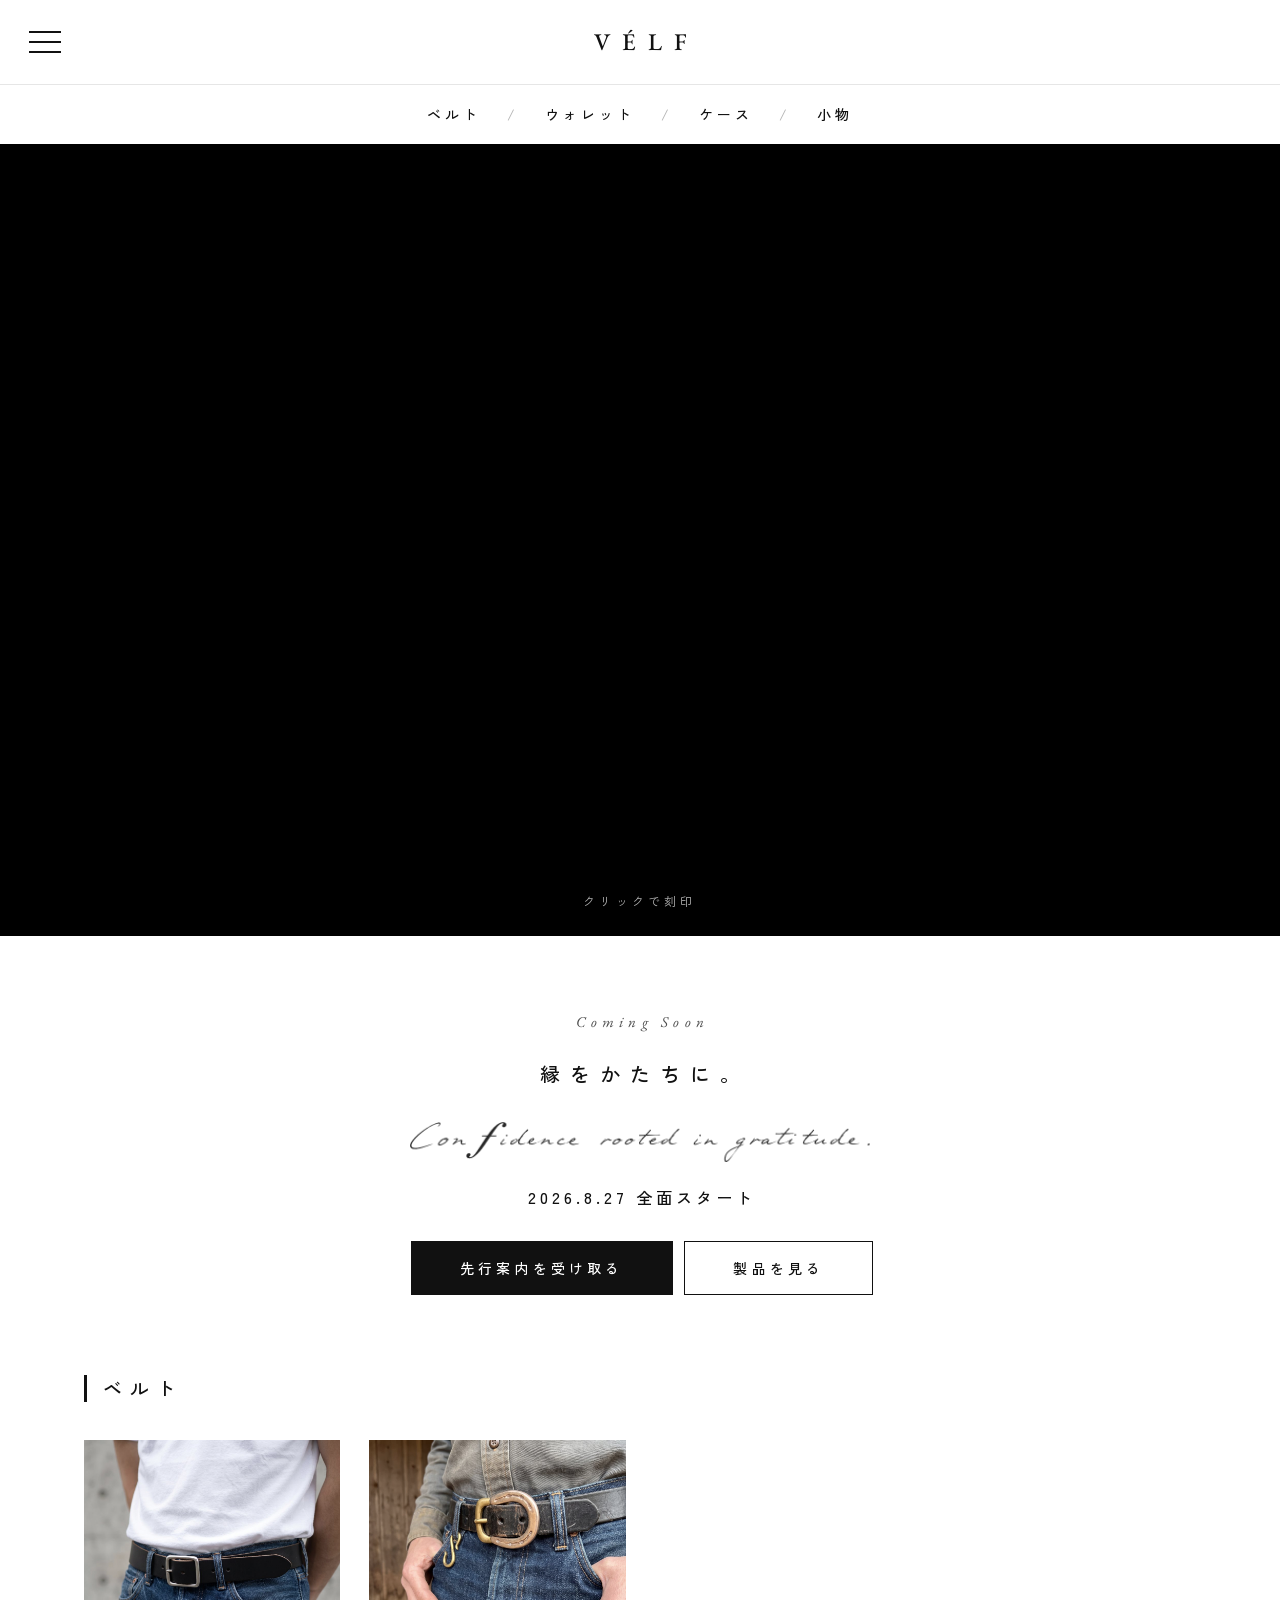
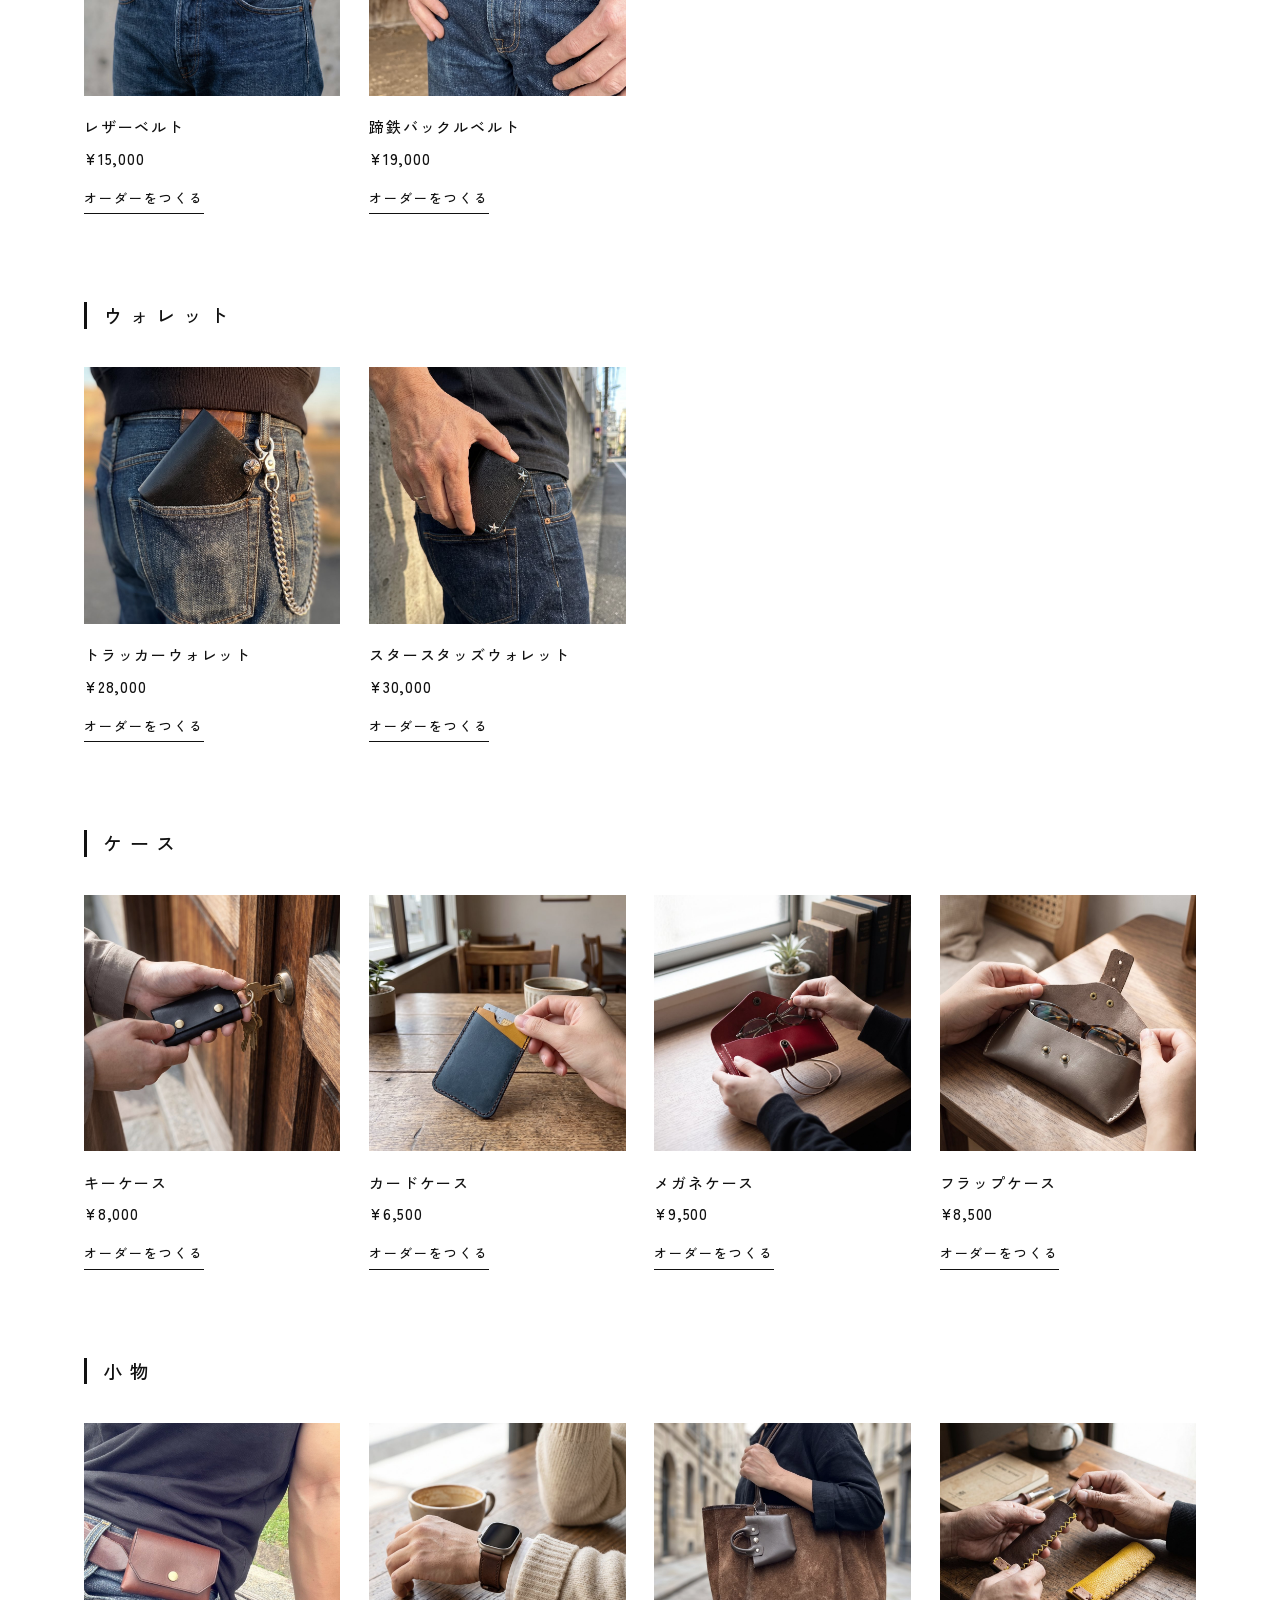
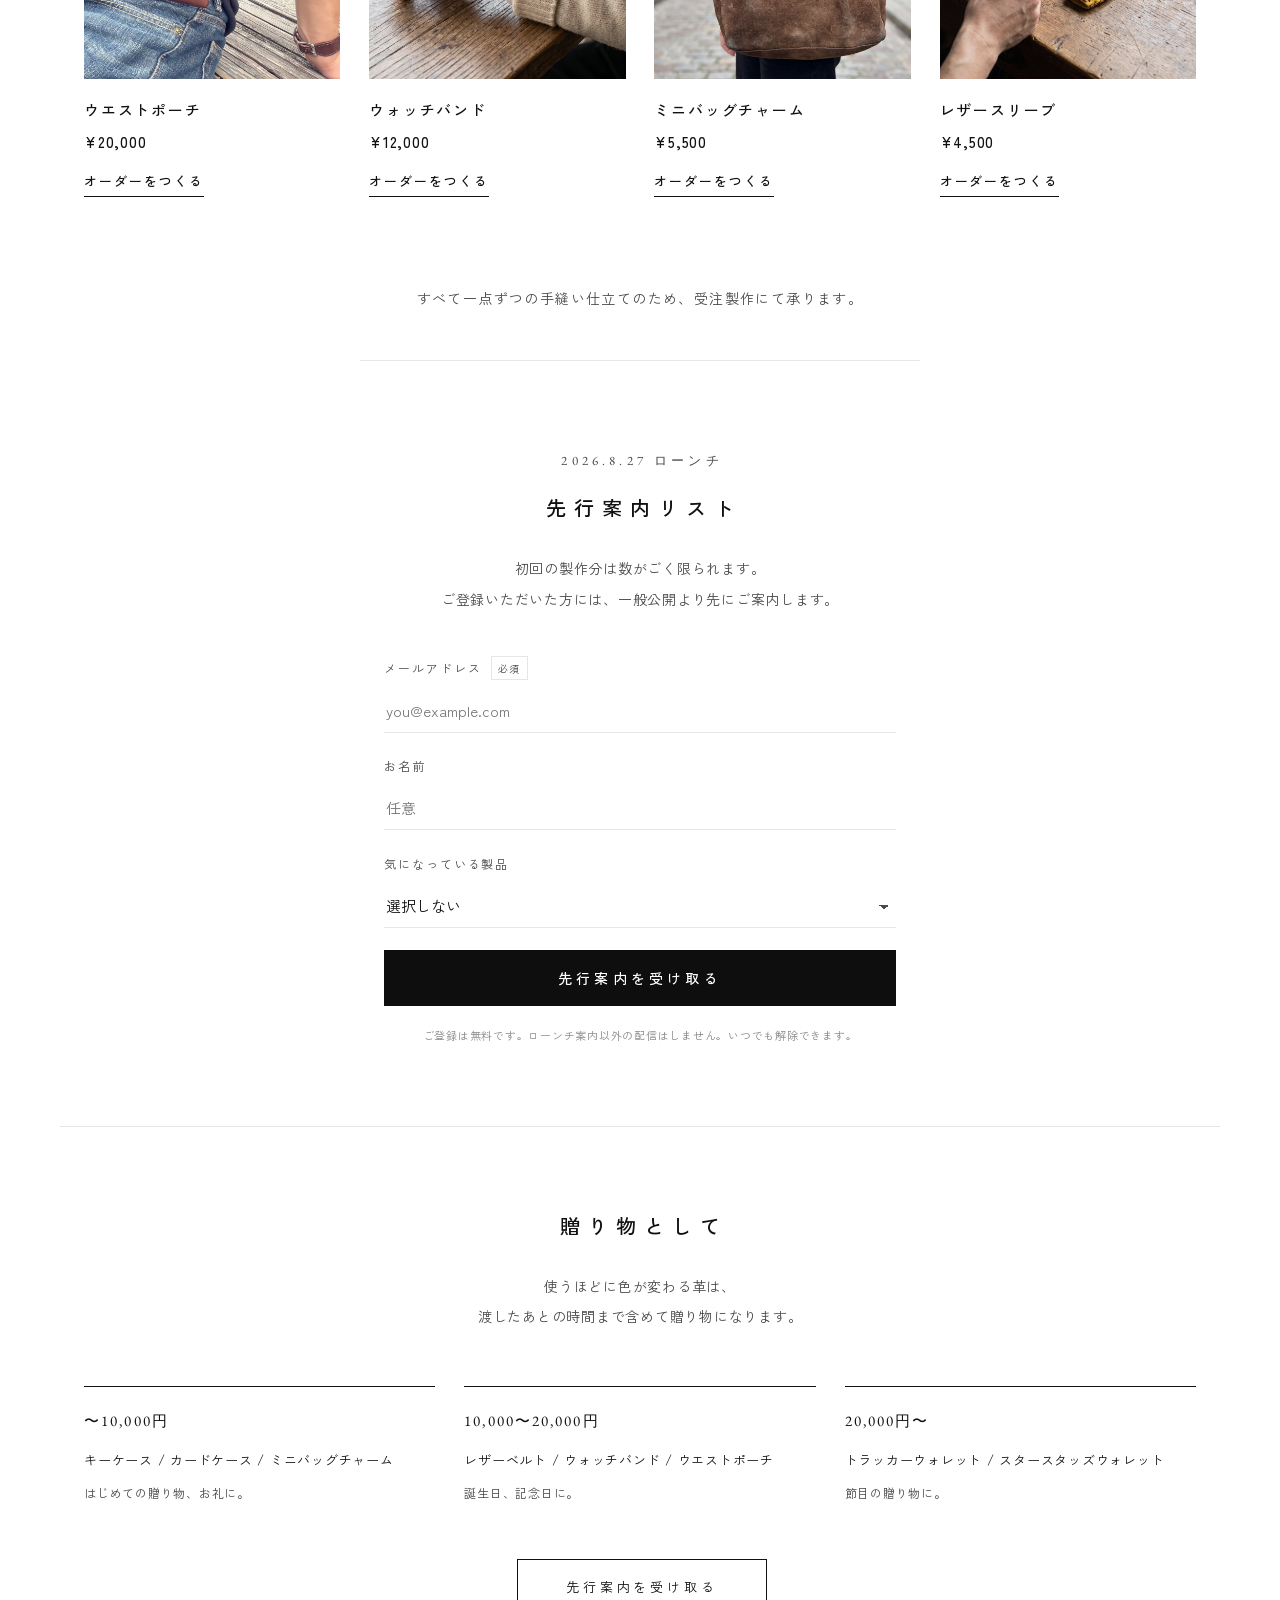
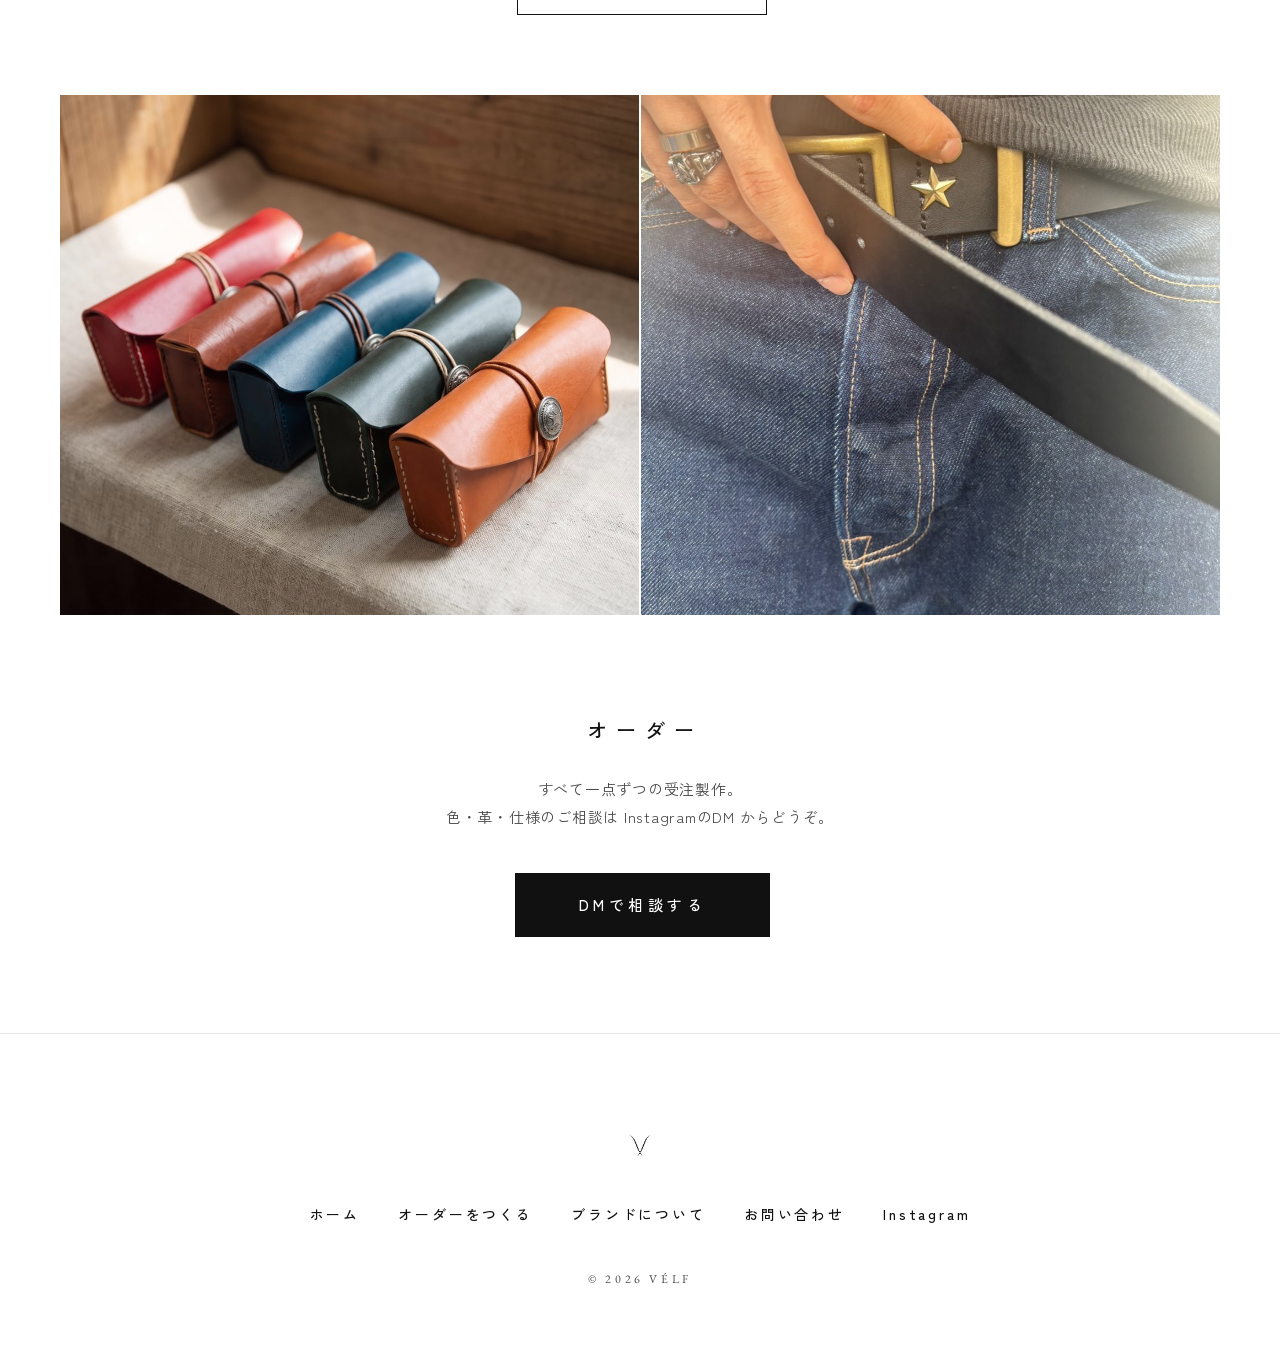
==== index.html @ aed523d8 "オーダーシミュレーターを全12製品に拡張し、色替えを同一カットの変換に置き換え 3ステップ（商品を選ぶ→革を選ぶ→決定する）に再構成。全12製品を対象にした。  色替えの作り方を変更: 色ごとに画像を" ====
<!DOCTYPE html>
<html lang="ja">
<head>
<meta charset="UTF-8">
<meta name="viewport" content="width=device-width, initial-scale=1.0">
<title>VÉLF</title>
<meta name="description" content="VÉLF（ヴェルフ）- 縁をかたちに。ハンドメイドレザーグッズブランド。">
<link rel="icon" type="image/png" href="assets/img/favicon.png">
<link rel="preconnect" href="https://fonts.googleapis.com">
<link rel="preconnect" href="https://fonts.gstatic.com" crossorigin>
<link href="https://fonts.googleapis.com/css2?family=EB+Garamond:wght@400;500&family=Zen+Kaku+Gothic+New:wght@300;400;500&display=swap" rel="stylesheet">
<link rel="stylesheet" href="css/style.css">
</head>
<body>

<div class="splash" id="splash" aria-hidden="true">
  <img src="assets/img/logo_full.png" alt="">
</div>

<div class="toast" id="toast" role="status" hidden></div>

<header class="site-header">
  <button class="menu-btn" id="menuBtn" aria-label="メニューを開く" aria-expanded="false" aria-controls="drawer">
    <span></span><span></span><span></span>
  </button>
  <a class="brand" href="index.html" aria-label="VÉLF ホーム">
    <span class="brand-name">V&Eacute;LF</span>
  </a>
  <span class="header-spacer" aria-hidden="true"></span>
</header>

<nav class="category-nav" aria-label="カテゴリ">
  <a href="#belt">ベルト</a><span aria-hidden="true">/</span>
  <a href="#wallet">ウォレット</a><span aria-hidden="true">/</span>
  <a href="#case">ケース</a><span aria-hidden="true">/</span>
  <a href="#komono">小物</a>
</nav>

<div class="drawer-overlay" id="drawerOverlay" hidden></div>
<nav class="drawer" id="drawer" aria-label="メインメニュー" aria-hidden="true">
  <button class="drawer-close" id="drawerClose" aria-label="メニューを閉じる">&times;</button>
  <a href="index.html">ホーム</a>
  <a href="order.html">オーダーをつくる</a>
  <a href="index.html#reserve">先行案内リスト</a>
  <a href="index.html#gift">贈り物として</a>
  <a href="about.html">ブランドについて</a>
  <a href="contact.html">お問い合わせ</a>
  <a href="https://www.instagram.com/velf.__jp" target="_blank" rel="noopener">Instagram</a>
</nav>

<main>

  <section class="hero-video" id="heroVideo">
    <video src="assets/video/velf_ad.mp4" autoplay muted loop playsinline preload="auto" aria-label="VÉLF ブランドムービー"></video>
    <div class="stamp-overlay" id="stampOverlay" hidden>
      <img src="assets/img/logo_full.png" alt="VÉLF">
    </div>
    <p class="hero-hint">クリックで刻印</p>
  </section>

  <section class="tagline">
    <p class="coming-soon">Coming Soon</p>
    <p class="tagline-copy">縁をかたちに。</p>
    <img class="tagline-script" src="assets/img/confidence_script.png" alt="Confidence rooted in gratitude.">
    <p class="launch-date">2026.8.27 全面スタート</p>
    <div class="tagline-actions">
      <a class="tagline-cta tagline-cta--primary" href="#reserve">先行案内を受け取る</a>
      <a class="tagline-cta" href="#products">製品を見る</a>
    </div>
  </section>

  <section class="products" id="products">

    <div class="category" id="belt">
      <h2 class="category-title">ベルト</h2>
      <ul class="grid">
        <li class="card">
          <figure><img src="assets/img/belt_black.jpg" alt="レザーベルト 黒" loading="lazy"></figure>
          <h3 class="card-name">レザーベルト</h3>
          <p class="card-price">&yen;15,000</p>
          <a class="card-cta" href="order.html?product=belt_black">オーダーをつくる</a>
        </li>
        <li class="card">
          <figure><img src="assets/img/belt_horseshoe.jpg" alt="蹄鉄バックルのレザーベルト" loading="lazy"></figure>
          <h3 class="card-name">蹄鉄バックルベルト</h3>
          <p class="card-price">&yen;19,000</p>
          <a class="card-cta" href="order.html?product=belt_horseshoe">オーダーをつくる</a>
        </li>
      </ul>
    </div>

    <div class="category" id="wallet">
      <h2 class="category-title">ウォレット</h2>
      <ul class="grid">
        <li class="card">
          <figure><img src="assets/img/trucker_wallet.jpg" alt="トラッカーウォレット 黒" loading="lazy"></figure>
          <h3 class="card-name">トラッカーウォレット</h3>
          <p class="card-price">&yen;28,000</p>
          <a class="card-cta" href="order.html?product=trucker_wallet">オーダーをつくる</a>
        </li>
        <li class="card">
          <figure><img src="assets/img/star_wallet.jpg" alt="スタースタッズウォレット 黒" loading="lazy"></figure>
          <h3 class="card-name">スタースタッズウォレット</h3>
          <p class="card-price">&yen;30,000</p>
          <a class="card-cta" href="order.html?product=star_wallet">オーダーをつくる</a>
        </li>
      </ul>
    </div>

    <div class="category" id="case">
      <h2 class="category-title">ケース</h2>
      <ul class="grid">
        <li class="card">
          <figure><img src="assets/img/key_case.jpg" alt="キーケース 黒×真鍮" loading="lazy"></figure>
          <h3 class="card-name">キーケース</h3>
          <p class="card-price">&yen;8,000</p>
          <a class="card-cta" href="order.html?product=key_case">オーダーをつくる</a>
        </li>
        <li class="card">
          <figure><img src="assets/img/card_case.jpg" alt="カードケース ネイビー×マスタード" loading="lazy"></figure>
          <h3 class="card-name">カードケース</h3>
          <p class="card-price">&yen;6,500</p>
          <a class="card-cta" href="order.html?product=card_case">オーダーをつくる</a>
        </li>
        <li class="card">
          <figure><img src="assets/img/glasses_case_red.jpg" alt="メガネケース 赤" loading="lazy"></figure>
          <h3 class="card-name">メガネケース</h3>
          <p class="card-price">&yen;9,500</p>
          <a class="card-cta" href="order.html?product=glasses_case_red">オーダーをつくる</a>
        </li>
        <li class="card">
          <figure><img src="assets/img/flap_case.jpg" alt="フラップケース グレージュ" loading="lazy"></figure>
          <h3 class="card-name">フラップケース</h3>
          <p class="card-price">&yen;8,500</p>
          <a class="card-cta" href="order.html?product=flap_case">オーダーをつくる</a>
        </li>
      </ul>
    </div>

    <div class="category" id="komono">
      <h2 class="category-title">小物</h2>
      <ul class="grid">
        <li class="card">
          <figure><img src="assets/img/waist_pouch.jpg" alt="レザーウエストポーチ ブラウン" loading="lazy"></figure>
          <h3 class="card-name">ウエストポーチ</h3>
          <p class="card-price">&yen;20,000</p>
          <a class="card-cta" href="order.html?product=waist_pouch">オーダーをつくる</a>
        </li>
        <li class="card">
          <figure><img src="assets/img/watch_band.jpg" alt="レザーウォッチバンド ブラウン" loading="lazy"></figure>
          <h3 class="card-name">ウォッチバンド</h3>
          <p class="card-price">&yen;12,000</p>
          <a class="card-cta" href="order.html?product=watch_band">オーダーをつくる</a>
        </li>
        <li class="card">
          <figure><img src="assets/img/bag_charm.jpg" alt="ミニバッグチャーム" loading="lazy"></figure>
          <h3 class="card-name">ミニバッグチャーム</h3>
          <p class="card-price">&yen;5,500</p>
          <a class="card-cta" href="order.html?product=bag_charm">オーダーをつくる</a>
        </li>
        <li class="card">
          <figure><img src="assets/img/leather_sleeve.jpg" alt="レザースリーブ ブラウン・イエロー" loading="lazy"></figure>
          <h3 class="card-name">レザースリーブ</h3>
          <p class="card-price">&yen;4,500</p>
          <a class="card-cta" href="order.html?product=leather_sleeve">オーダーをつくる</a>
        </li>
      </ul>
    </div>

    <p class="products-note">すべて一点ずつの手縫い仕立てのため、受注製作にて承ります。</p>
  </section>

  <section class="reserve" id="reserve">
    <p class="reserve-eyebrow">2026.8.27 ローンチ</p>
    <h2 class="reserve-title">先行案内リスト</h2>
    <p class="reserve-text">
      初回の製作分は数がごく限られます。<br>
      ご登録いただいた方には、一般公開より先にご案内します。
    </p>
    <form class="reserve-form" id="reserveForm" novalidate>
      <div class="field">
        <label for="reserveEmail">メールアドレス<span class="req">必須</span></label>
        <input type="email" id="reserveEmail" name="email" required autocomplete="email" placeholder="you@example.com">
      </div>
      <div class="field">
        <label for="reserveName">お名前</label>
        <input type="text" id="reserveName" name="name" autocomplete="name" placeholder="任意">
      </div>
      <div class="field">
        <label for="reserveItem">気になっている製品</label>
        <select id="reserveItem" name="item">
          <option value="">選択しない</option>
        </select>
      </div>
      <button type="submit" class="reserve-btn">先行案内を受け取る</button>
      <p class="reserve-note">ご登録は無料です。ローンチ案内以外の配信はしません。いつでも解除できます。</p>
    </form>
    <p class="reserve-done" id="reserveDone" hidden>
      ご登録ありがとうございます。<br>8月27日のローンチ前に、先行してご案内します。
    </p>
  </section>

  <section class="gift" id="gift">
    <h2 class="gift-title">贈り物として</h2>
    <p class="gift-lead">
      使うほどに色が変わる革は、<br>
      渡したあとの時間まで含めて贈り物になります。
    </p>
    <ul class="gift-list">
      <li class="gift-item">
        <p class="gift-range">〜10,000円</p>
        <p class="gift-pick">キーケース / カードケース / ミニバッグチャーム</p>
        <p class="gift-for">はじめての贈り物、お礼に。</p>
      </li>
      <li class="gift-item">
        <p class="gift-range">10,000〜20,000円</p>
        <p class="gift-pick">レザーベルト / ウォッチバンド / ウエストポーチ</p>
        <p class="gift-for">誕生日、記念日に。</p>
      </li>
      <li class="gift-item">
        <p class="gift-range">20,000円〜</p>
        <p class="gift-pick">トラッカーウォレット / スタースタッズウォレット</p>
        <p class="gift-for">節目の贈り物に。</p>
      </li>
    </ul>
    <a class="gift-cta" href="#reserve">先行案内を受け取る</a>
  </section>

  <section class="editorial">
    <figure class="editorial-item">
      <img src="assets/img/case_collection.jpg" alt="色違いのレザーケースが並ぶ様子" loading="lazy">
    </figure>
    <figure class="editorial-item">
      <img src="assets/img/lifestyle_belt.jpg" alt="レザーベルトを身につけた様子" loading="lazy">
    </figure>
  </section>

  <section class="order">
    <h2 class="order-title">オーダー</h2>
    <p class="order-text">すべて一点ずつの受注製作。<br>色・革・仕様のご相談は InstagramのDM からどうぞ。</p>
    <a class="order-btn" href="https://ig.me/m/velf.__jp" target="_blank" rel="noopener">DMで相談する</a>
  </section>


</main>
<footer class="site-footer">
  <img src="assets/img/logo_symbol.png" alt="" class="footer-mark">
  <nav class="footer-nav" aria-label="フッターナビゲーション">
    <a href="index.html">ホーム</a>
    <a href="order.html">オーダーをつくる</a>
    <a href="about.html">ブランドについて</a>
    <a href="contact.html">お問い合わせ</a>
    <a href="https://www.instagram.com/velf.__jp" target="_blank" rel="noopener">Instagram</a>
  </nav>
  <p class="copyright">&copy; 2026 V&Eacute;LF</p>
</footer>

<script src="js/main.js"></script>
</body>
</html>
---- css/style.css ----
:root {
  --bg: #ffffff;
  --ink: #111111;
  --ink-soft: #4a4a4a;
  --line: #e6e6e6;
  --band: #0e0e0e;
  --serif: "EB Garamond", "Times New Roman", serif;
  --gothic: "Zen Kaku Gothic New", "Hiragino Kaku Gothic ProN", sans-serif;
}

* { margin: 0; padding: 0; box-sizing: border-box; }

html { scroll-behavior: smooth; }

body {
  background: var(--bg);
  color: var(--ink);
  font-family: var(--gothic);
  font-weight: 400;
  font-size: 15px;
  line-height: 1.9;
  letter-spacing: 0.05em;
  -webkit-font-smoothing: antialiased;
  overflow-wrap: break-word;
  line-break: strict;
  overflow-x: clip;
}

img { max-width: 100%; display: block; }
a { color: inherit; text-decoration: none; }
ul { list-style: none; }

/* ---- splash (ロード時のロゴ刻印) ---- */
.splash {
  position: fixed;
  inset: 0;
  z-index: 100;
  background: var(--bg);
  display: flex;
  align-items: center;
  justify-content: center;
  animation: splashOut 0.6s ease 1.7s both;
}
.splash img {
  width: min(420px, 70vw);
  animation: stampIn 0.65s cubic-bezier(0.16, 1.1, 0.3, 1.3) 0.15s both;
}
@keyframes splashOut {
  to { opacity: 0; visibility: hidden; }
}

/* ---- toast ---- */
.toast[hidden] { display: none; }
.toast {
  position: fixed;
  bottom: 2rem;
  left: 50%;
  transform: translateX(-50%);
  z-index: 90;
  background: var(--ink);
  color: #ffffff;
  font-size: 13px;
  font-weight: 500;
  letter-spacing: 0.08em;
  line-height: 1.7;
  padding: 0.9rem 1.6rem;
  max-width: min(90vw, 480px);
  text-align: center;
  animation: fadeUp 0.3s ease both;
}

/* ---- header ---- */
.site-header {
  position: sticky;
  top: 0;
  z-index: 40;
  display: flex;
  align-items: center;
  justify-content: space-between;
  padding: 1.2rem 1.8rem;
  background: color-mix(in srgb, var(--bg) 94%, transparent);
  backdrop-filter: blur(8px);
  border-bottom: 1px solid var(--line);
}
.menu-btn {
  width: 32px;
  height: 22px;
  display: flex;
  flex-direction: column;
  justify-content: space-between;
  background: none;
  border: none;
  cursor: pointer;
  padding: 0;
}
.menu-btn span {
  display: block;
  height: 2px;
  width: 100%;
  background: var(--ink);
}
.header-spacer { width: 32px; }
.brand-name {
  font-family: var(--serif);
  font-size: 24px;
  font-weight: 500;
  letter-spacing: 0.5em;
  margin-right: -0.5em;
  white-space: nowrap;
}

/* ---- category nav ---- */
.category-nav {
  display: flex;
  flex-wrap: wrap;
  justify-content: center;
  align-items: center;
  gap: 0.6rem 1.6rem;
  padding: 1rem;
  font-size: 14px;
  font-weight: 500;
  letter-spacing: 0.3em;
}
.category-nav span { color: #b5b5b5; }
.category-nav a { transition: opacity 0.3s ease; }
.category-nav a:hover { opacity: 0.5; }

/* ---- drawer ---- */
.drawer-overlay {
  position: fixed;
  inset: 0;
  background: rgba(10, 10, 10, 0.4);
  z-index: 60;
  opacity: 0;
  transition: opacity 0.3s ease;
}
.drawer-overlay.is-open { opacity: 1; }
.drawer {
  position: fixed;
  top: 0;
  left: 0;
  bottom: 0;
  width: min(320px, 82vw);
  background: var(--bg);
  z-index: 70;
  display: flex;
  flex-direction: column;
  justify-content: center;
  gap: 2.4rem;
  padding: 3rem 2.8rem;
  transform: translateX(-100%);
  transition: transform 0.35s cubic-bezier(0.22, 1, 0.36, 1);
  border-right: 1px solid var(--line);
}
.drawer.is-open { transform: none; }
.drawer a {
  font-size: 16px;
  font-weight: 500;
  letter-spacing: 0.25em;
  transition: opacity 0.3s ease;
}
.drawer a:hover { opacity: 0.5; }
.drawer-close {
  position: absolute;
  top: 1.1rem;
  left: 1.8rem;
  background: none;
  border: none;
  font-size: 32px;
  line-height: 1;
  color: var(--ink);
  cursor: pointer;
}

/* ---- hero video ---- */
.hero-video {
  position: relative;
  width: 100%;
  background: #000;
  cursor: pointer;
}
.hero-video video {
  width: 100%;
  height: min(88vh, 820px);
  object-fit: cover;
  display: block;
}
.hero-hint {
  position: absolute;
  bottom: 1.4rem;
  left: 50%;
  transform: translateX(-50%);
  color: #ffffff;
  font-size: 12px;
  letter-spacing: 0.35em;
  margin-right: -0.35em;
  opacity: 0.7;
  pointer-events: none;
  white-space: nowrap;
}
.stamp-overlay[hidden] { display: none; }
.stamp-overlay {
  position: absolute;
  inset: 0;
  display: flex;
  align-items: center;
  justify-content: center;
  background: rgba(255, 255, 255, 0.94);
  animation: flashIn 0.25s ease both;
}
.stamp-overlay img {
  width: min(440px, 68vw);
  animation: stampIn 0.6s cubic-bezier(0.16, 1.1, 0.3, 1.3) both;
}
@keyframes flashIn {
  from { opacity: 0; }
  to { opacity: 1; }
}
@keyframes stampIn {
  0% { transform: scale(2.8); opacity: 0; }
  50% { transform: scale(0.94); opacity: 1; }
  68% { transform: scale(1.06); }
  82% { transform: scale(0.99); }
  100% { transform: scale(1); }
}

/* ---- tagline ---- */
.tagline {
  text-align: center;
  padding: 4.5rem 1.5rem 0;
}
.coming-soon {
  font-family: var(--serif);
  font-style: italic;
  font-size: 15px;
  letter-spacing: 0.35em;
  margin-right: -0.35em;
  color: var(--ink-soft);
  margin-bottom: 1.2rem;
}
.tagline-copy {
  font-size: 20px;
  font-weight: 500;
  letter-spacing: 0.5em;
  margin-right: -0.5em;
}
.tagline-script {
  display: block;
  width: min(460px, 80vw);
  margin: 1.8rem auto 0;
  opacity: 0.9;
}
.launch-date {
  margin-top: 1.2rem;
  font-size: 16px;
  font-weight: 500;
  letter-spacing: 0.25em;
  margin-right: -0.25em;
}
.tagline-cta {
  display: inline-block;
  margin-top: 1.8rem;
  border: 1px solid var(--ink);
  padding: 0.8rem 3rem;
  font-size: 14px;
  font-weight: 500;
  letter-spacing: 0.3em;
  margin-right: -0.3em;
  transition: background 0.3s ease, color 0.3s ease;
}
.tagline-cta:hover { background: var(--ink); color: #ffffff; }

/* ---- products ---- */
.products {
  max-width: 1160px;
  margin: 0 auto;
  padding: 5rem 1.5rem 3rem;
}
.category { margin-bottom: 5.5rem; }
.category-title {
  font-weight: 500;
  font-size: 19px;
  letter-spacing: 0.4em;
  margin-bottom: 2.4rem;
  padding-left: 0.2rem;
  border-left: 3px solid var(--ink);
  padding-left: 1rem;
  line-height: 1.4;
}
.grid {
  display: grid;
  grid-template-columns: repeat(4, 1fr);
  gap: 3.4rem 1.8rem;
}
.card { opacity: 0; transform: translateY(16px); transition: opacity 0.8s ease, transform 0.8s ease; }
.card.is-visible { opacity: 1; transform: none; }
.card figure {
  overflow: hidden;
  aspect-ratio: 1 / 1;
  background: #f0f0f0;
  margin-bottom: 1.2rem;
}
.card figure img {
  width: 100%;
  height: 100%;
  object-fit: cover;
  filter: saturate(0.88);
  transition: transform 0.7s ease;
}
.card:hover figure img { transform: scale(1.04); }
.card-name {
  font-weight: 500;
  font-size: 15px;
  letter-spacing: 0.12em;
  line-height: 1.6;
}
.card-price {
  font-size: 15px;
  font-weight: 500;
  color: var(--ink);
  margin-top: 0.35rem;
}
.card-cta {
  display: inline-block;
  margin-top: 0.8rem;
  font-size: 13px;
  font-weight: 500;
  letter-spacing: 0.15em;
  border-bottom: 1px solid var(--ink);
  padding-bottom: 0.15rem;
  transition: opacity 0.3s ease;
}
.card-cta:hover { opacity: 0.5; }
.products-note {
  text-align: center;
  margin-top: 1rem;
  font-size: 14px;
  color: var(--ink-soft);
  letter-spacing: 0.1em;
}

/* ---- editorial ---- */
.editorial {
  display: grid;
  grid-template-columns: 1fr 1fr;
  gap: 2px;
  max-width: 1160px;
  margin: 0 auto;
}
.editorial-item img {
  width: 100%;
  height: min(64vh, 520px);
  object-fit: cover;
  filter: saturate(0.88);
}

/* ---- order CTA section ---- */
.order {
  text-align: center;
  padding: 6rem 1.5rem;
}
.order-title {
  font-weight: 500;
  font-size: 20px;
  letter-spacing: 0.45em;
  margin-right: -0.45em;
  margin-bottom: 1.6rem;
}
.order-text {
  font-size: 15px;
  color: var(--ink-soft);
  margin-bottom: 2.6rem;
}
.order-btn {
  display: inline-block;
  background: var(--ink);
  color: #ffffff;
  padding: 1.1rem 4rem;
  font-size: 15px;
  font-weight: 500;
  letter-spacing: 0.3em;
  margin-right: -0.3em;
  transition: opacity 0.3s ease;
}
.order-btn:hover { opacity: 0.75; }

/* ---- footer ---- */
.site-footer {
  text-align: center;
  padding: 6rem 1.5rem 4rem;
  border-top: 1px solid var(--line);
}
.footer-mark {
  width: 36px;
  margin: 0 auto 2.2rem;
  mix-blend-mode: multiply;
}
.footer-nav {
  display: flex;
  justify-content: center;
  gap: 2.4rem;
  flex-wrap: wrap;
  font-size: 14px;
  font-weight: 500;
  letter-spacing: 0.2em;
}
.footer-nav a { transition: opacity 0.3s ease; }
.footer-nav a:hover { opacity: 0.5; }
.copyright {
  margin-top: 2.5rem;
  font-family: var(--serif);
  font-size: 12px;
  letter-spacing: 0.3em;
  color: var(--ink-soft);
}

/* ---- sub pages ---- */
.page {
  max-width: 640px;
  margin: 0 auto;
  padding: 5rem 2rem 3rem;
  text-align: center;
}
.page-title {
  font-weight: 500;
  font-size: 20px;
  letter-spacing: 0.45em;
  margin-right: -0.45em;
  margin-bottom: 3.5rem;
}
.page-body {
  text-align: left;
  font-size: 15px;
  line-height: 2.3;
}
.page-body p + p { margin-top: 1.8rem; }
.page-statement {
  font-size: 19px;
  font-weight: 500;
  letter-spacing: 0.4em;
  margin-right: -0.4em;
  text-align: center;
  margin-bottom: 3rem;
}
.page-image { margin: 3.5rem 0; }
.page-image img { filter: saturate(0.88); }
.contact-links {
  display: flex;
  flex-direction: column;
  gap: 1.4rem;
  align-items: center;
  margin-top: 2.5rem;
}
.contact-links a {
  font-size: 15px;
  font-weight: 500;
  letter-spacing: 0.15em;
  border-bottom: 1px solid var(--ink);
  padding-bottom: 0.2rem;
  transition: opacity 0.3s ease;
}
.contact-links a:hover { opacity: 0.5; }

@keyframes fadeUp {
  from { opacity: 0; transform: translateY(20px); }
  to { opacity: 1; transform: none; }
}

/* ---- responsive ---- */
@media (max-width: 900px) {
  .grid { grid-template-columns: repeat(2, 1fr); gap: 2.8rem 1.2rem; }
}

@media (max-width: 640px) {
  .site-header { padding: 1rem 1.2rem; }
  .brand-name { font-size: 19px; }
  .category-nav { gap: 0.4rem 1rem; font-size: 13px; letter-spacing: 0.2em; }
  .hero-video { background: #000; }
  .hero-video video {
    height: auto;
    aspect-ratio: 16 / 9;
    object-fit: contain;
  }
  .hero-hint { bottom: 0.7rem; font-size: 10px; }
  .stamp-overlay img { width: 60vw; }
  .tagline { padding: 3.5rem 1.2rem 0; }
  .tagline-copy { font-size: 17px; }
  .products { padding: 3.5rem 1.2rem 2.5rem; }
  .category-title { font-size: 17px; }
  .grid { gap: 2.2rem 0.9rem; }
  .card-name { font-size: 14px; }
  .card-price { font-size: 14px; }
  .editorial { grid-template-columns: 1fr; }
  .editorial-item img { height: 52vh; }
  .order { padding: 4.5rem 1.2rem; }
  .order-btn { padding: 1rem 2.6rem; }
}

/* ---- tagline actions ---- */
.tagline-actions {
  display: flex;
  justify-content: center;
  gap: 1rem;
  flex-wrap: wrap;
}
.tagline-cta--primary {
  background: var(--ink);
  color: #ffffff;
}
.tagline-cta--primary:hover { background: #ffffff; color: var(--ink); }

/* ---- reserve ---- */
.reserve {
  max-width: 560px;
  margin: 0 auto;
  padding: 5.5rem 1.5rem 5rem;
  text-align: center;
  border-top: 1px solid var(--line);
}
.reserve-eyebrow {
  font-family: var(--serif);
  font-size: 13px;
  letter-spacing: 0.32em;
  margin-right: -0.32em;
  color: var(--ink-soft);
}
.reserve-title {
  font-weight: 500;
  font-size: 20px;
  letter-spacing: 0.4em;
  margin: 1rem 0 1.6rem;
  margin-right: -0.4em;
}
.reserve-text {
  font-size: 14px;
  line-height: 2.2;
  color: var(--ink-soft);
  margin-bottom: 2.6rem;
}
.reserve-form { text-align: left; }
.field { margin-bottom: 1.4rem; }
.field label,
.field .field-label {
  display: block;
  font-size: 12px;
  letter-spacing: 0.16em;
  margin-bottom: 0.5rem;
  color: var(--ink-soft);
}
.field .req {
  display: inline-block;
  margin-left: 0.6rem;
  font-size: 10px;
  letter-spacing: 0.1em;
  border: 1px solid var(--line);
  padding: 0.1rem 0.4rem;
  color: var(--ink-soft);
}
.field input[type="email"],
.field input[type="text"],
.field select {
  width: 100%;
  font-family: var(--gothic);
  font-size: 15px;
  color: var(--ink);
  background: transparent;
  border: none;
  border-bottom: 1px solid var(--line);
  border-radius: 0;
  padding: 0.7rem 0.1rem;
  transition: border-color 0.3s ease;
  appearance: none;
}
.field input:focus,
.field select:focus {
  outline: none;
  border-bottom-color: var(--ink);
}
.field input.is-error { border-bottom-color: #c0392b; }
.field select {
  background-image: linear-gradient(45deg, transparent 50%, var(--ink-soft) 50%),
    linear-gradient(135deg, var(--ink-soft) 50%, transparent 50%);
  background-position: calc(100% - 12px) 55%, calc(100% - 7px) 55%;
  background-size: 5px 5px, 5px 5px;
  background-repeat: no-repeat;
}
.check {
  display: flex;
  align-items: center;
  gap: 0.6rem;
  font-size: 13px;
  color: var(--ink-soft);
  margin: 0.4rem 0 2rem;
  cursor: pointer;
}
.check input { accent-color: var(--ink); }
.reserve-btn {
  display: block;
  width: 100%;
  font-family: var(--gothic);
  font-size: 14px;
  font-weight: 500;
  letter-spacing: 0.3em;
  margin-right: -0.3em;
  color: #ffffff;
  background: var(--band);
  border: 1px solid var(--band);
  padding: 1.05rem 1rem;
  cursor: pointer;
  transition: opacity 0.3s ease;
}
.reserve-btn:hover { opacity: 0.75; }
.reserve-btn[disabled] { opacity: 0.4; cursor: default; }
.reserve-note {
  font-size: 11px;
  line-height: 1.9;
  color: #8a8a8a;
  margin-top: 1.2rem;
  text-align: center;
}
.reserve-done[hidden] { display: none; }
.reserve-done {
  font-size: 14px;
  line-height: 2.2;
  animation: fadeUp 0.8s ease both;
}

/* ---- gift ---- */
.gift {
  max-width: 1160px;
  margin: 0 auto;
  padding: 5rem 1.5rem;
  border-top: 1px solid var(--line);
  text-align: center;
}
.gift-title {
  font-weight: 500;
  font-size: 20px;
  letter-spacing: 0.4em;
  margin-right: -0.4em;
  margin-bottom: 1.6rem;
}
.gift-lead {
  font-size: 14px;
  line-height: 2.2;
  color: var(--ink-soft);
  margin-bottom: 3.4rem;
}
.gift-list {
  display: grid;
  grid-template-columns: repeat(3, 1fr);
  gap: 1.8rem;
  text-align: left;
  margin-bottom: 3.4rem;
}
.gift-item {
  border-top: 1px solid var(--ink);
  padding-top: 1.2rem;
}
.gift-range {
  font-family: var(--serif);
  font-size: 15px;
  letter-spacing: 0.14em;
  margin-bottom: 0.8rem;
}
.gift-pick {
  font-size: 13px;
  line-height: 1.9;
  margin-bottom: 0.6rem;
}
.gift-for {
  font-size: 12px;
  color: var(--ink-soft);
}
.gift-cta {
  display: inline-block;
  border: 1px solid var(--ink);
  padding: 0.9rem 3rem;
  font-size: 13px;
  letter-spacing: 0.3em;
  margin-right: -0.3em;
  transition: background 0.3s ease, color 0.3s ease;
}
.gift-cta:hover { background: var(--ink); color: #ffffff; }

@media (max-width: 900px) {
  .gift-list { grid-template-columns: 1fr; gap: 1.4rem; }
}

@media (max-width: 640px) {
  .reserve { padding: 4rem 1.2rem; }
  .gift { padding: 4rem 1.2rem; }
  .tagline-actions { flex-direction: column; align-items: center; }
  .tagline-cta { width: min(280px, 100%); text-align: center; }
}
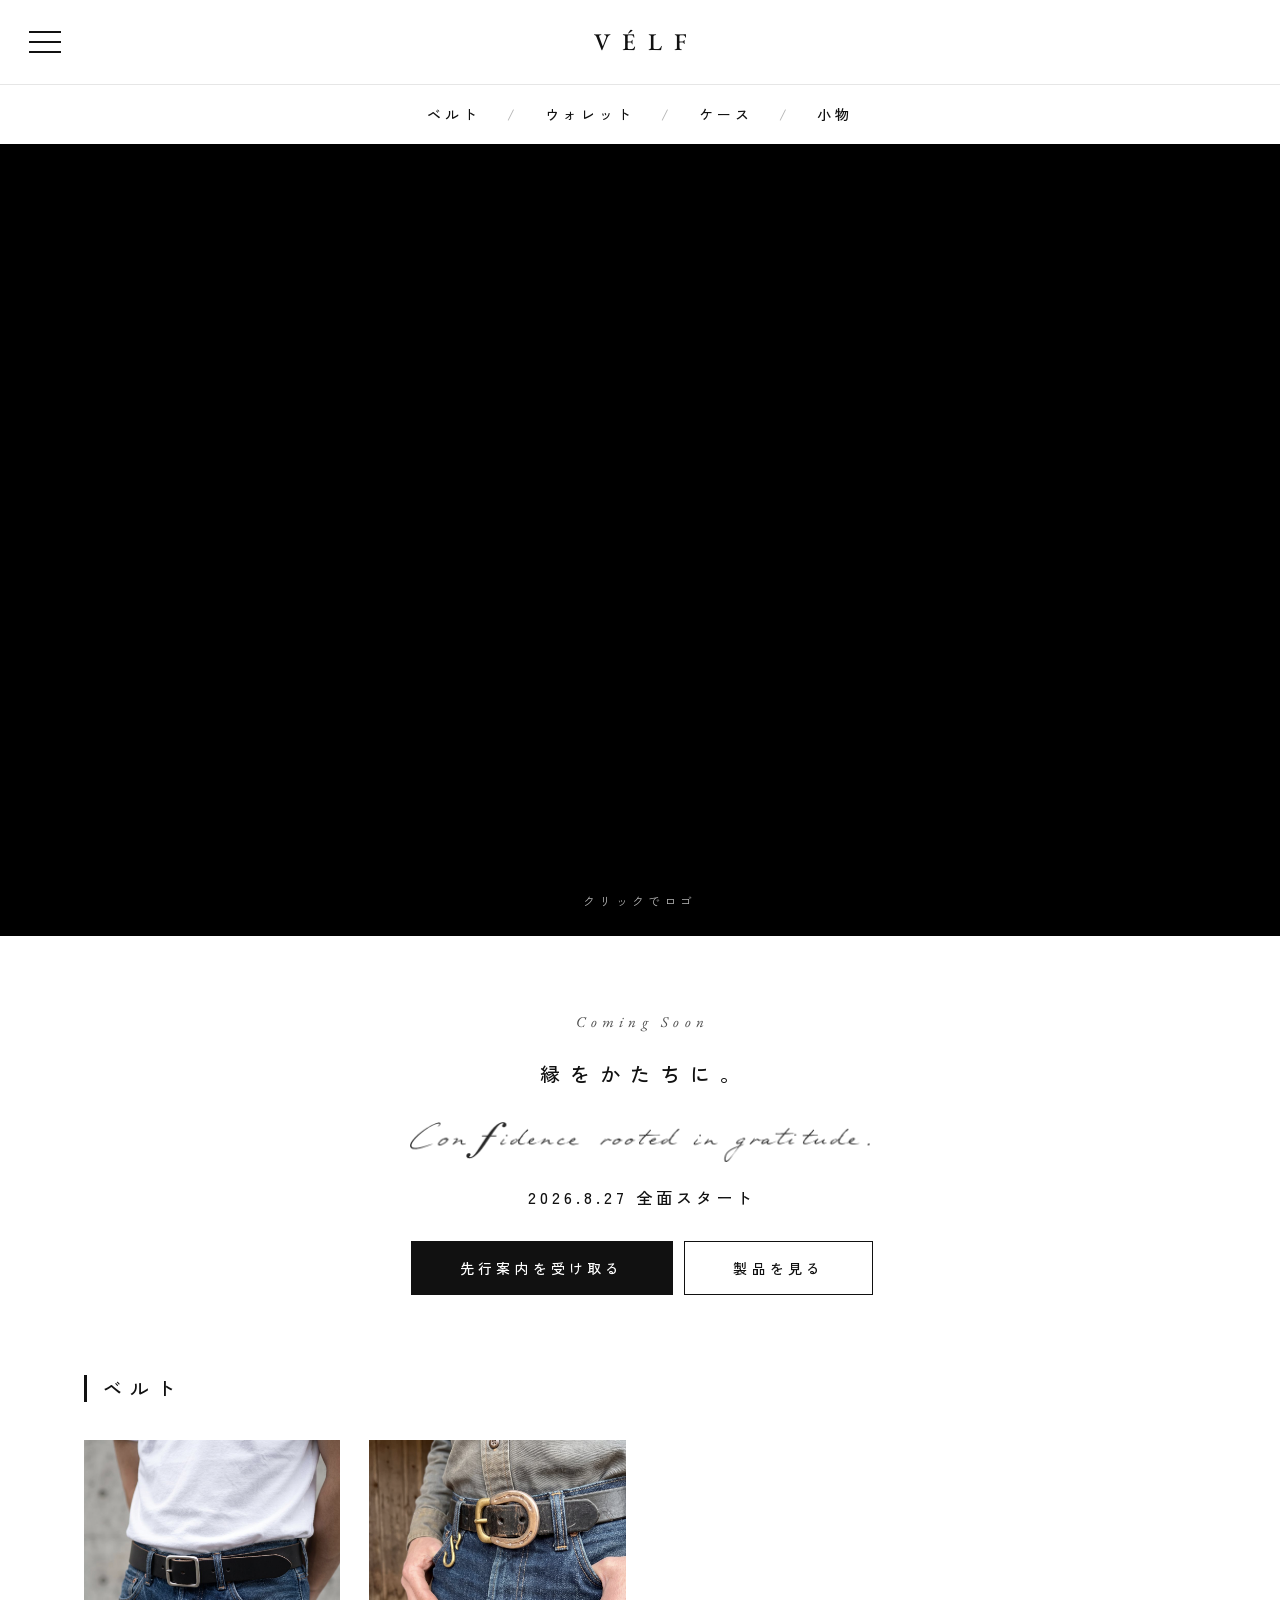
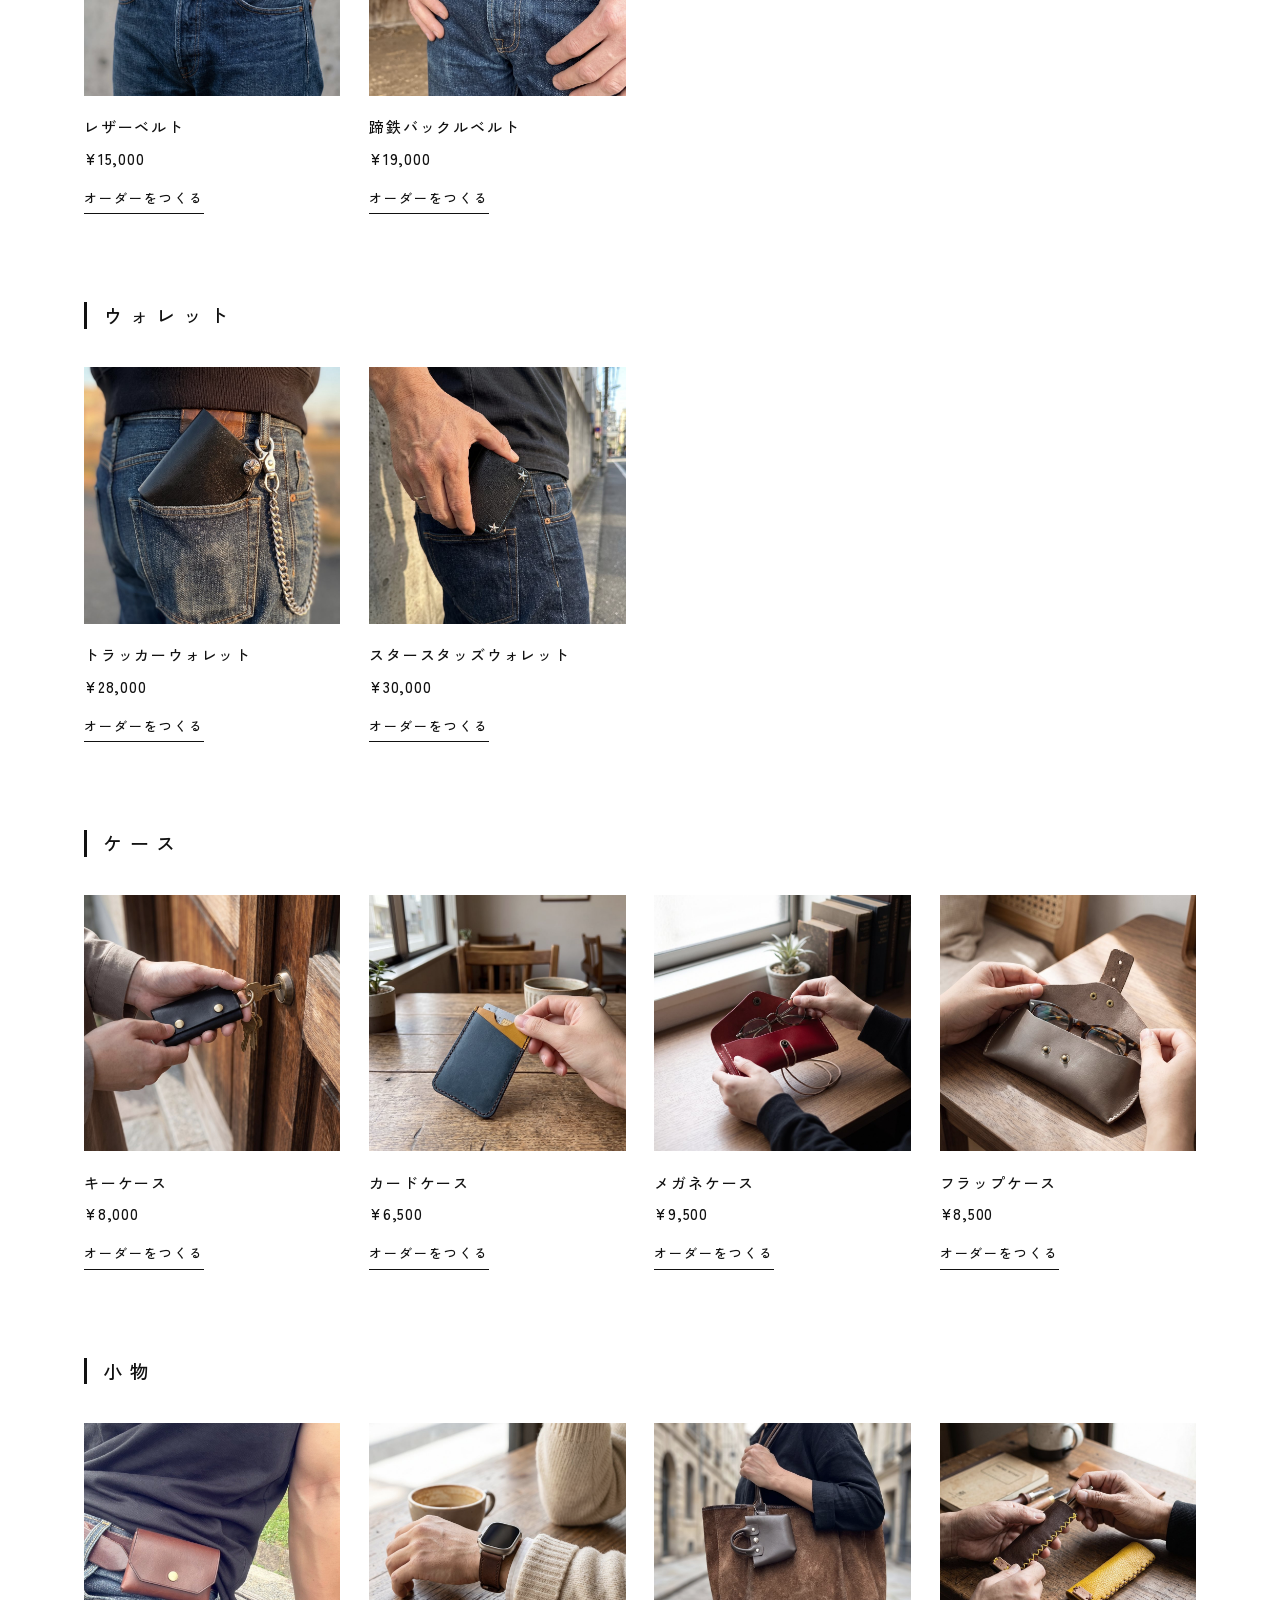
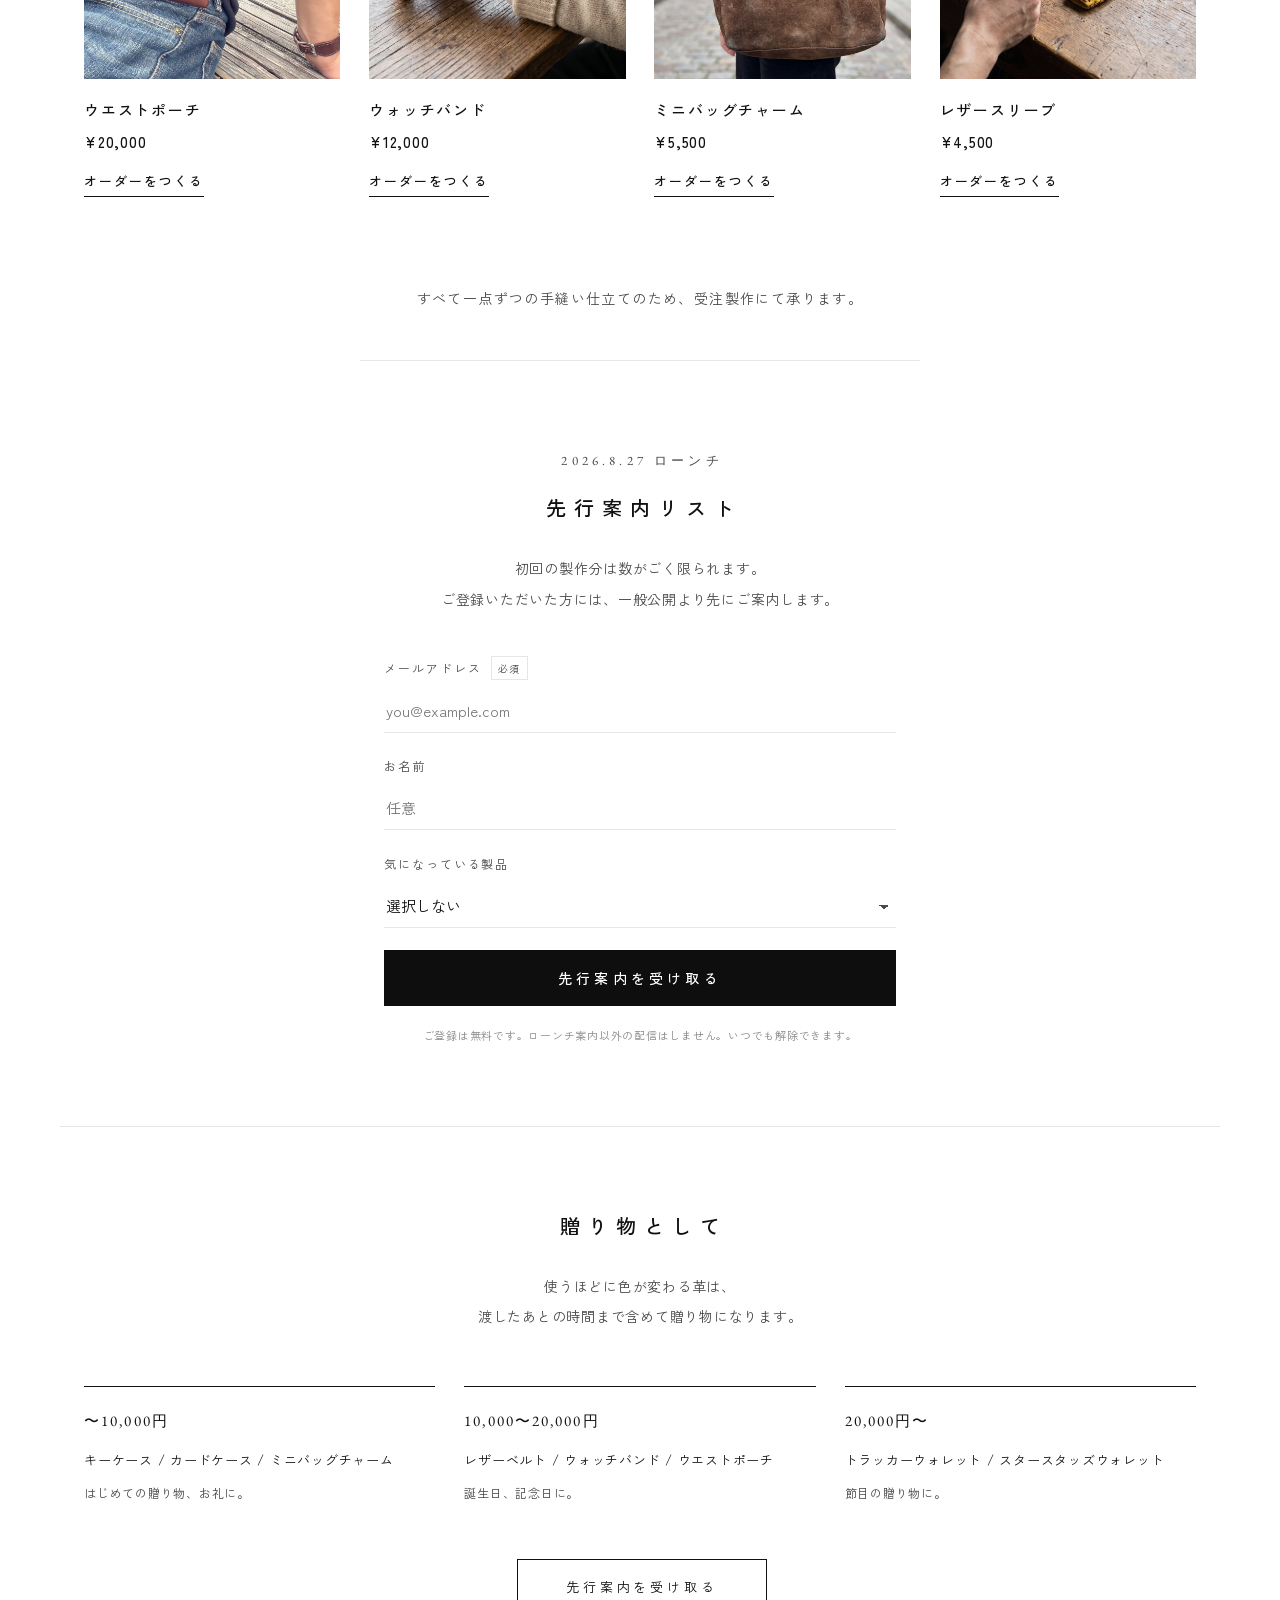
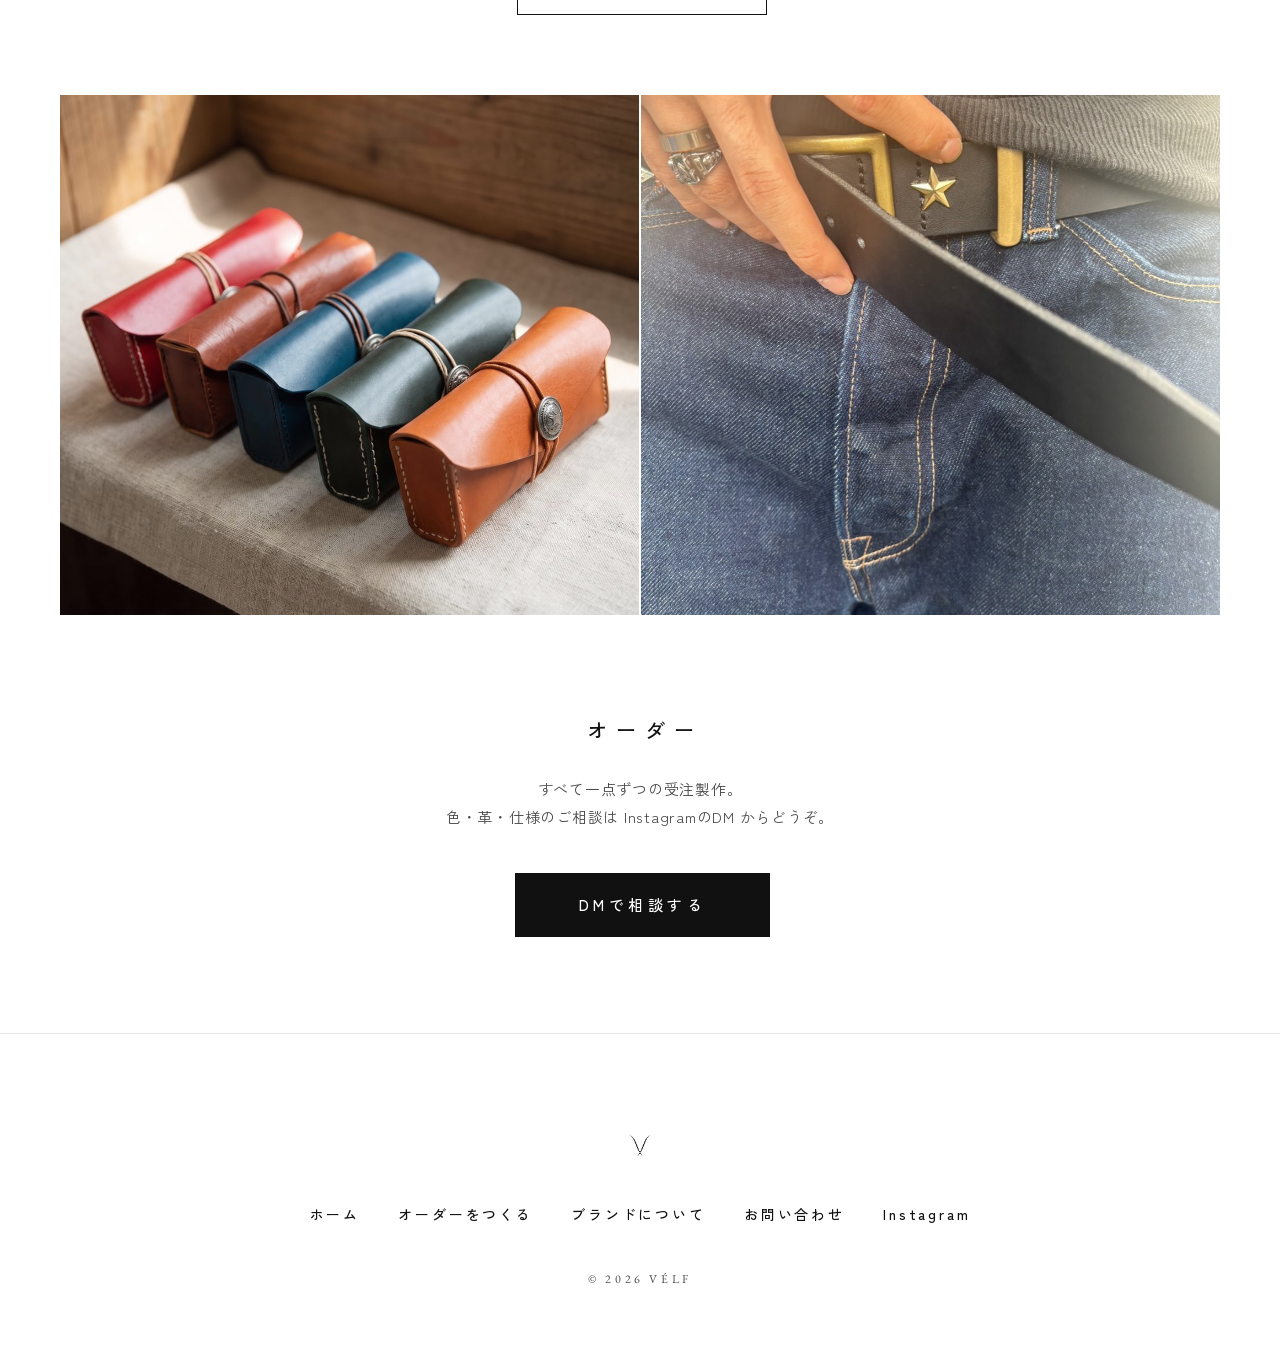
==== commit 83d8d50c: "ロゴの動きを浮かび上がる表現に変更し、ローンチまでのカウントダウンを追加 ロゴ: 叩きつける刻印アニメ（scale 2.8 からのバウンド）をやめ、ぼけた状態から にじむように現れて定位置に落ち着く動" ====
--- a/index.html
+++ b/index.html
@@ -55,7 +55,7 @@
     <div class="stamp-overlay" id="stampOverlay" hidden>
       <img src="assets/img/logo_full.png" alt="VÉLF">
     </div>
-    <p class="hero-hint">クリックで刻印</p>
+    <p class="hero-hint">クリックでロゴ</p>
   </section>
 
   <section class="tagline">
@@ -63,6 +63,16 @@
     <p class="tagline-copy">縁をかたちに。</p>
     <img class="tagline-script" src="assets/img/confidence_script.png" alt="Confidence rooted in gratitude.">
     <p class="launch-date">2026.8.27 全面スタート</p>
+
+    <div class="countdown" id="countdown" hidden aria-live="polite">
+      <p class="countdown-label">全面スタートまで</p>
+      <div class="countdown-units">
+        <div class="cd-unit"><span class="cd-num" id="cdDays">--</span><span class="cd-cap">Days</span></div>
+        <div class="cd-unit"><span class="cd-num" id="cdHours">--</span><span class="cd-cap">Hours</span></div>
+        <div class="cd-unit"><span class="cd-num" id="cdMins">--</span><span class="cd-cap">Minutes</span></div>
+        <div class="cd-unit"><span class="cd-num" id="cdSecs">--</span><span class="cd-cap">Seconds</span></div>
+      </div>
+    </div>
     <div class="tagline-actions">
       <a class="tagline-cta tagline-cta--primary" href="#reserve">先行案内を受け取る</a>
       <a class="tagline-cta" href="#products">製品を見る</a>
--- a/css/style.css
+++ b/css/style.css
@@ -39,11 +39,11 @@
   display: flex;
   align-items: center;
   justify-content: center;
-  animation: splashOut 0.6s ease 1.7s both;
+  animation: splashOut 0.9s ease 2.1s both;
 }
 .splash img {
   width: min(420px, 70vw);
-  animation: stampIn 0.65s cubic-bezier(0.16, 1.1, 0.3, 1.3) 0.15s both;
+  animation: floatIn 1.5s cubic-bezier(0.22, 0.61, 0.36, 1) 0.15s both;
 }
 @keyframes splashOut {
   to { opacity: 0; visibility: hidden; }
@@ -206,22 +206,20 @@
   align-items: center;
   justify-content: center;
   background: rgba(255, 255, 255, 0.94);
-  animation: flashIn 0.25s ease both;
+  animation: flashIn 0.6s ease both;
 }
 .stamp-overlay img {
   width: min(440px, 68vw);
-  animation: stampIn 0.6s cubic-bezier(0.16, 1.1, 0.3, 1.3) both;
+  animation: floatIn 1.4s cubic-bezier(0.22, 0.61, 0.36, 1) both;
 }
 @keyframes flashIn {
   from { opacity: 0; }
   to { opacity: 1; }
 }
-@keyframes stampIn {
-  0% { transform: scale(2.8); opacity: 0; }
-  50% { transform: scale(0.94); opacity: 1; }
-  68% { transform: scale(1.06); }
-  82% { transform: scale(0.99); }
-  100% { transform: scale(1); }
+@keyframes floatIn {
+  0% { transform: scale(1.06) translateY(10px); opacity: 0; filter: blur(6px); }
+  60% { opacity: 1; }
+  100% { transform: scale(1) translateY(0); opacity: 1; filter: blur(0); }
 }
 
 /* ---- tagline ---- */
@@ -693,3 +691,51 @@
   .tagline-actions { flex-direction: column; align-items: center; }
   .tagline-cta { width: min(280px, 100%); text-align: center; }
 }
+
+/* ---- countdown ---- */
+.countdown[hidden] { display: none; }
+.countdown {
+  margin-top: 2.2rem;
+  animation: floatIn 1.6s cubic-bezier(0.22, 0.61, 0.36, 1) 0.4s both;
+}
+.countdown-label {
+  font-size: 12px;
+  letter-spacing: 0.34em;
+  margin-right: -0.34em;
+  color: var(--ink-soft);
+  margin-bottom: 1.1rem;
+}
+.countdown-units {
+  display: flex;
+  justify-content: center;
+  gap: 2.4rem;
+}
+.cd-unit {
+  display: flex;
+  flex-direction: column;
+  align-items: center;
+  gap: 0.4rem;
+  min-width: 62px;
+}
+.cd-num {
+  font-family: var(--serif);
+  font-size: 40px;
+  font-weight: 400;
+  line-height: 1;
+  letter-spacing: 0.04em;
+  font-variant-numeric: tabular-nums;
+}
+.cd-cap {
+  font-family: var(--serif);
+  font-style: italic;
+  font-size: 11px;
+  letter-spacing: 0.22em;
+  margin-right: -0.22em;
+  color: #9a9a9a;
+}
+
+@media (max-width: 640px) {
+  .countdown-units { gap: 1.3rem; }
+  .cd-num { font-size: 30px; }
+  .cd-unit { min-width: 48px; }
+}
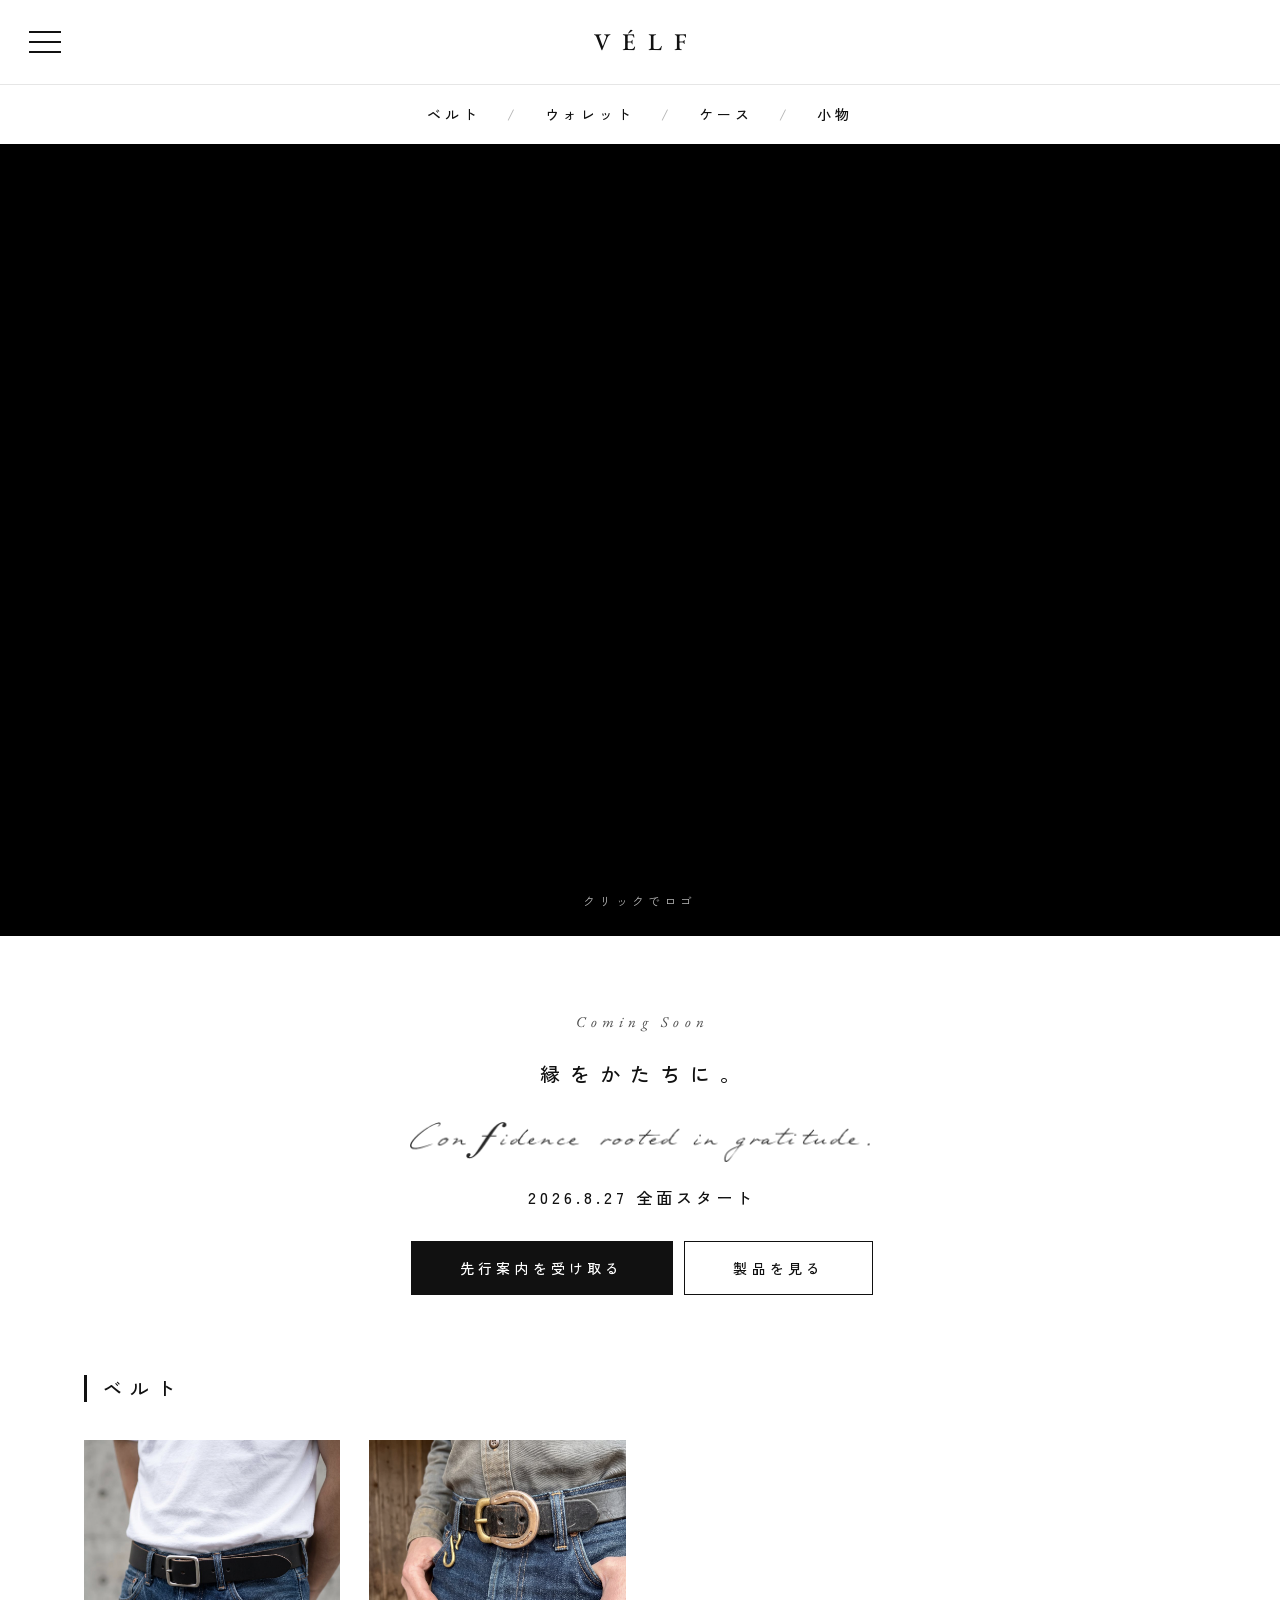
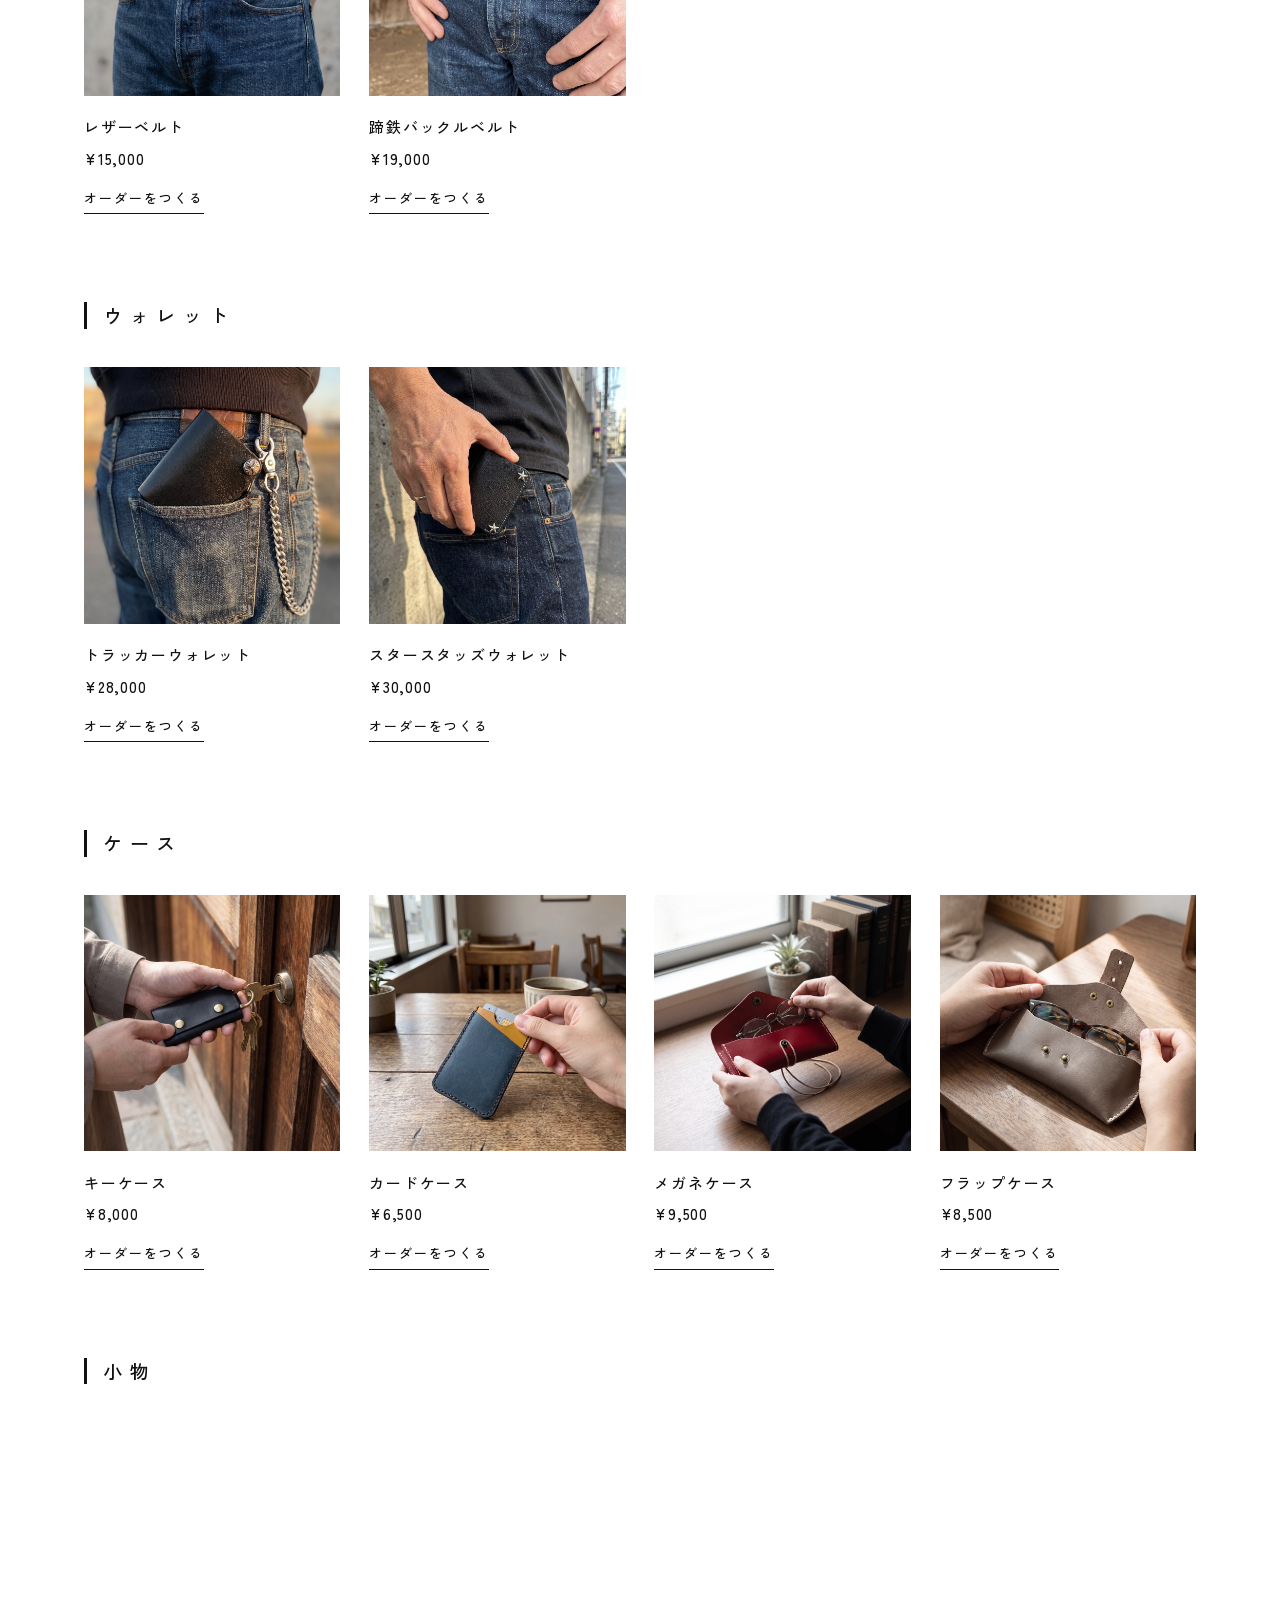
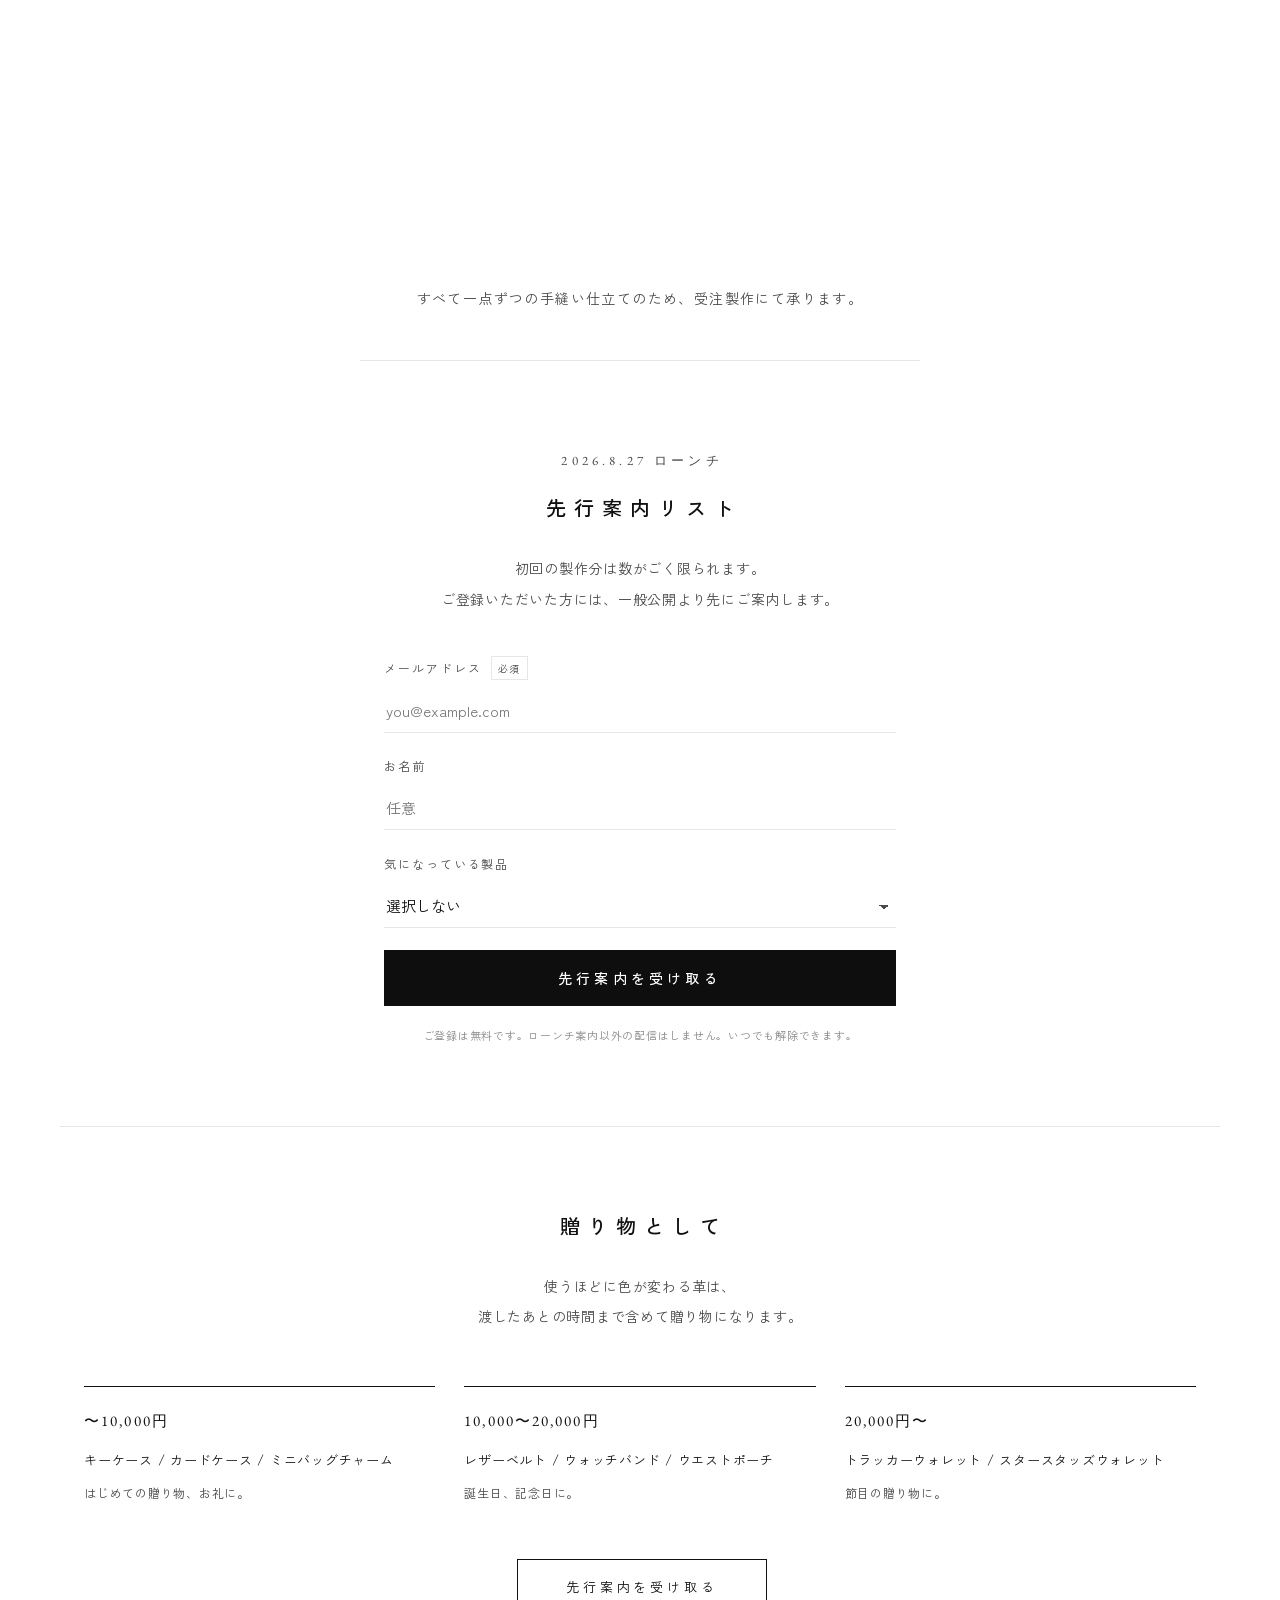
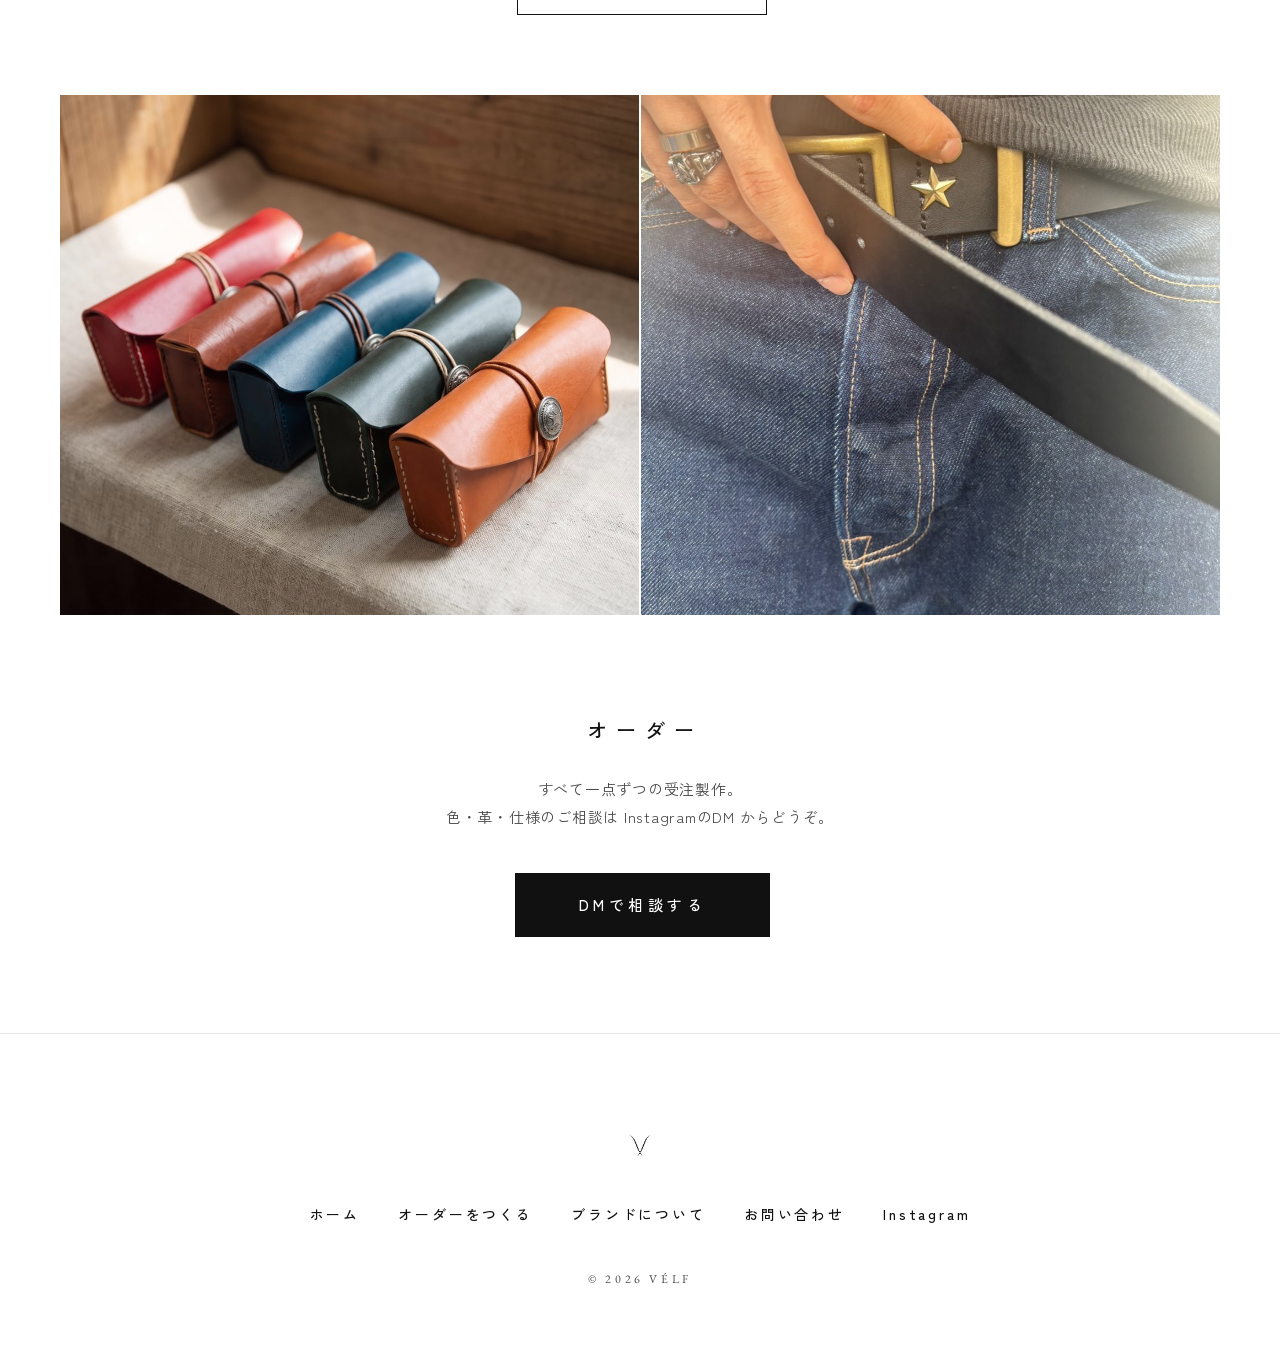
==== commit 3bd1eda2: "カウントダウンを常時表示にし、色見本を影なし純白背景で作り直す カウントダウン: 8/20まで非表示にしていたが、それだと今の公開サイトで何も見えない。 ローンチまで常時表示に変更（8/27 0時 J" ====
--- a/index.html
+++ b/index.html
@@ -166,7 +166,7 @@
           <figure><img src="assets/img/bag_charm.jpg" alt="ミニバッグチャーム" loading="lazy"></figure>
           <h3 class="card-name">ミニバッグチャーム</h3>
           <p class="card-price">&yen;5,500</p>
-          <a class="card-cta" href="order.html?product=bag_charm">オーダーをつくる</a>
+          <a class="card-cta" href="https://ig.me/m/velf.__jp" target="_blank" rel="noopener">オーダー相談</a>
         </li>
         <li class="card">
           <figure><img src="assets/img/leather_sleeve.jpg" alt="レザースリーブ ブラウン・イエロー" loading="lazy"></figure>
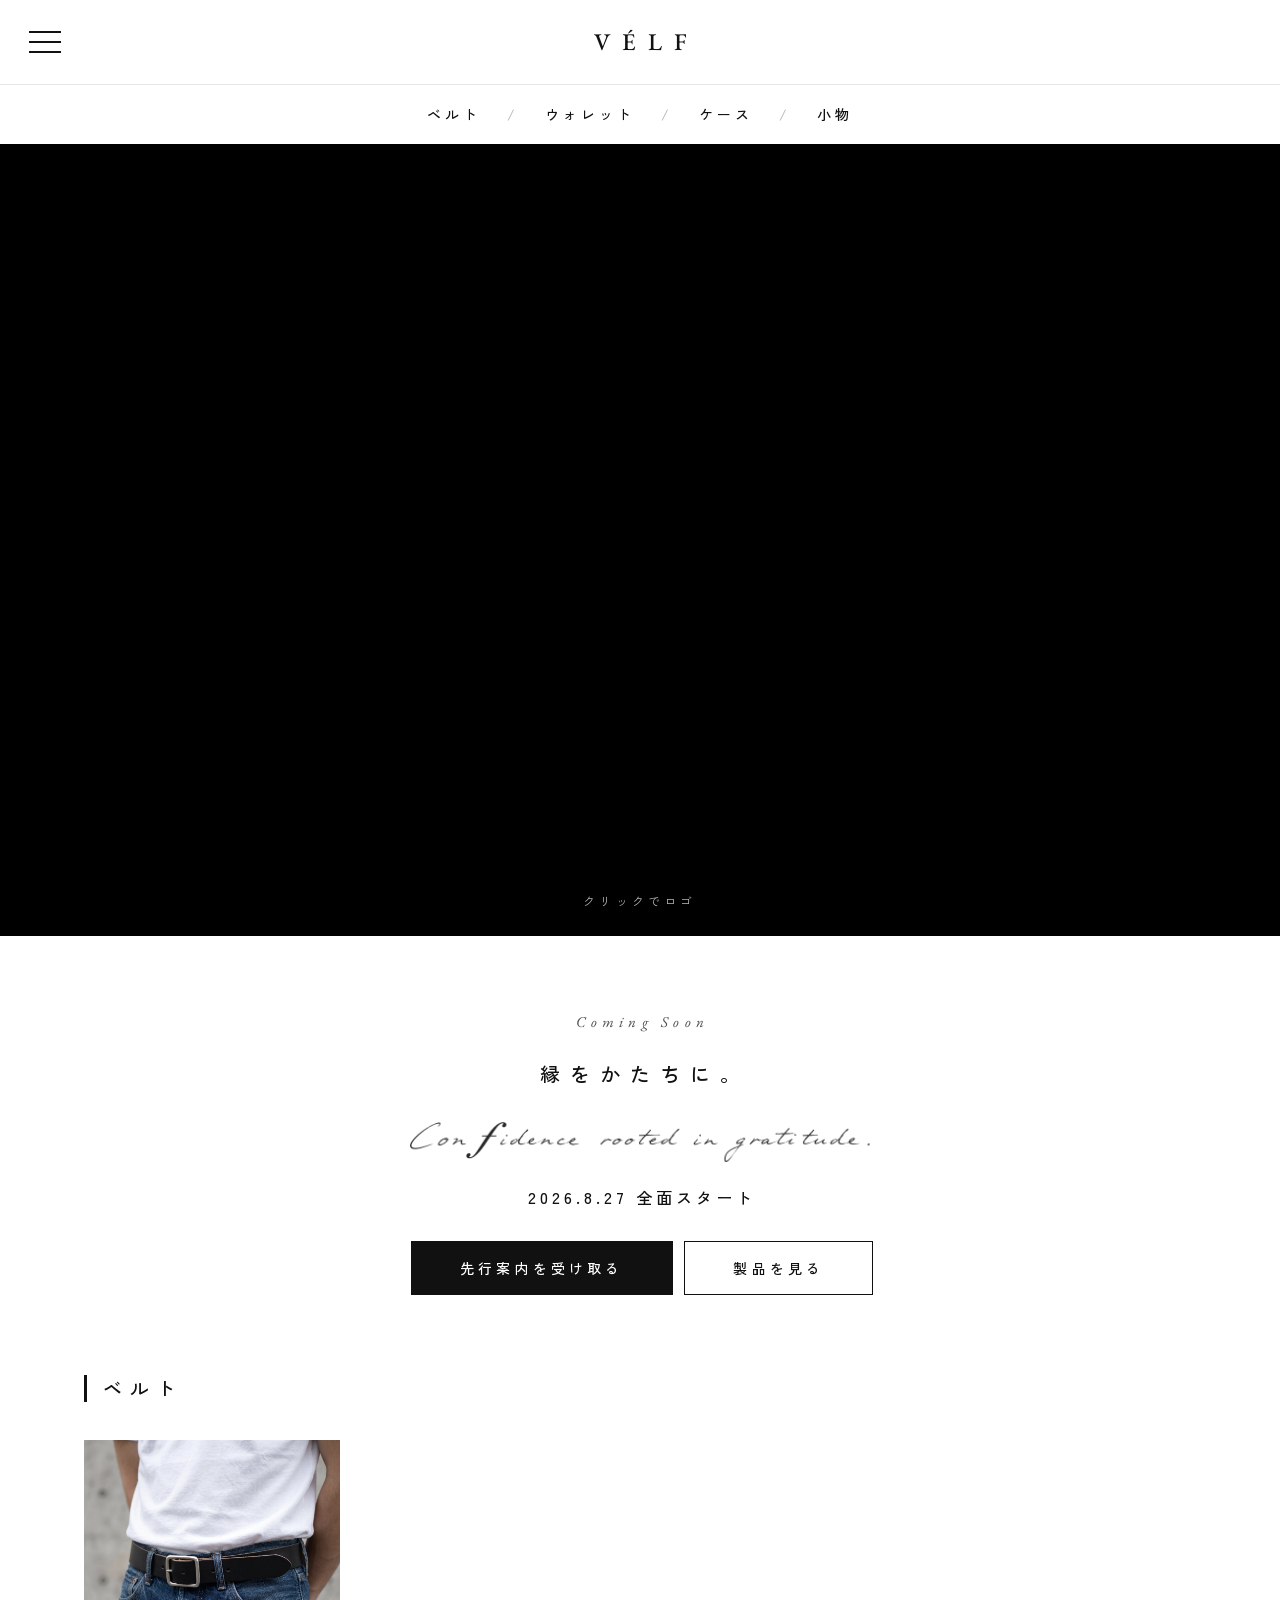
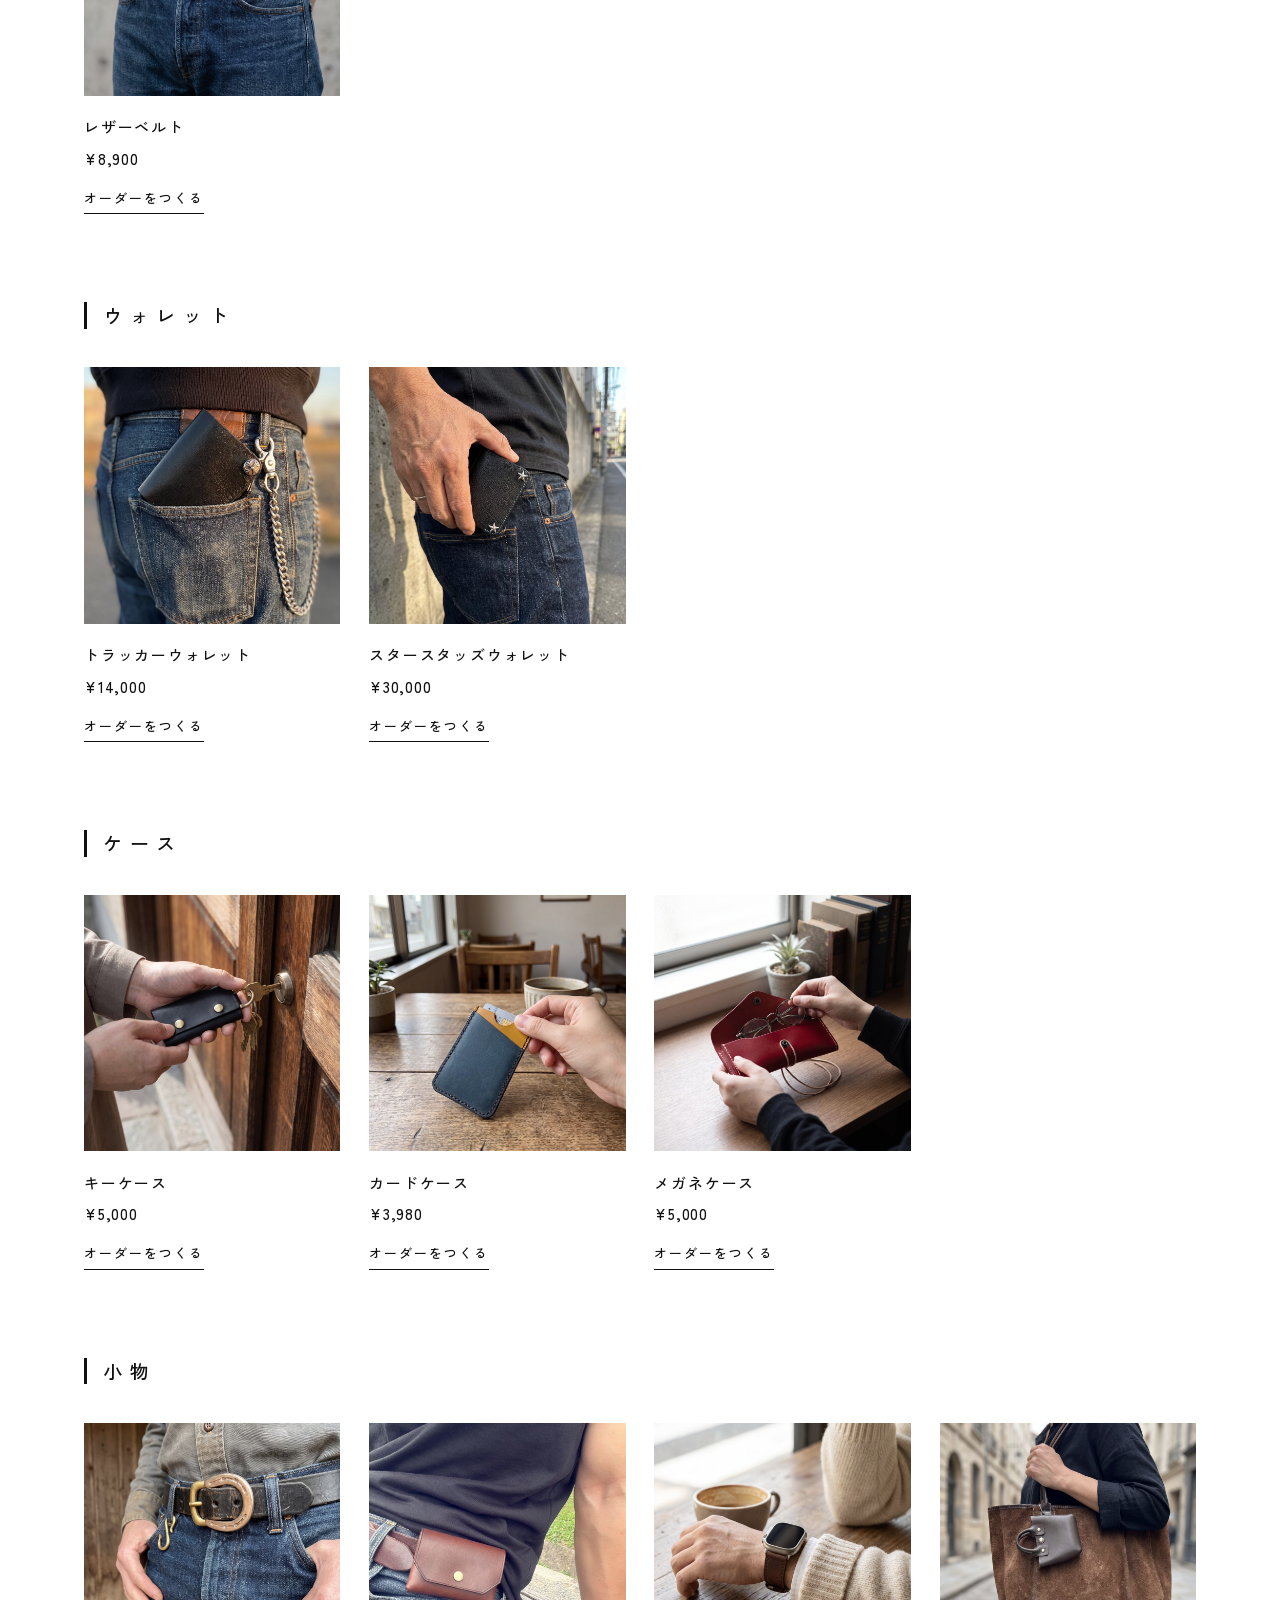
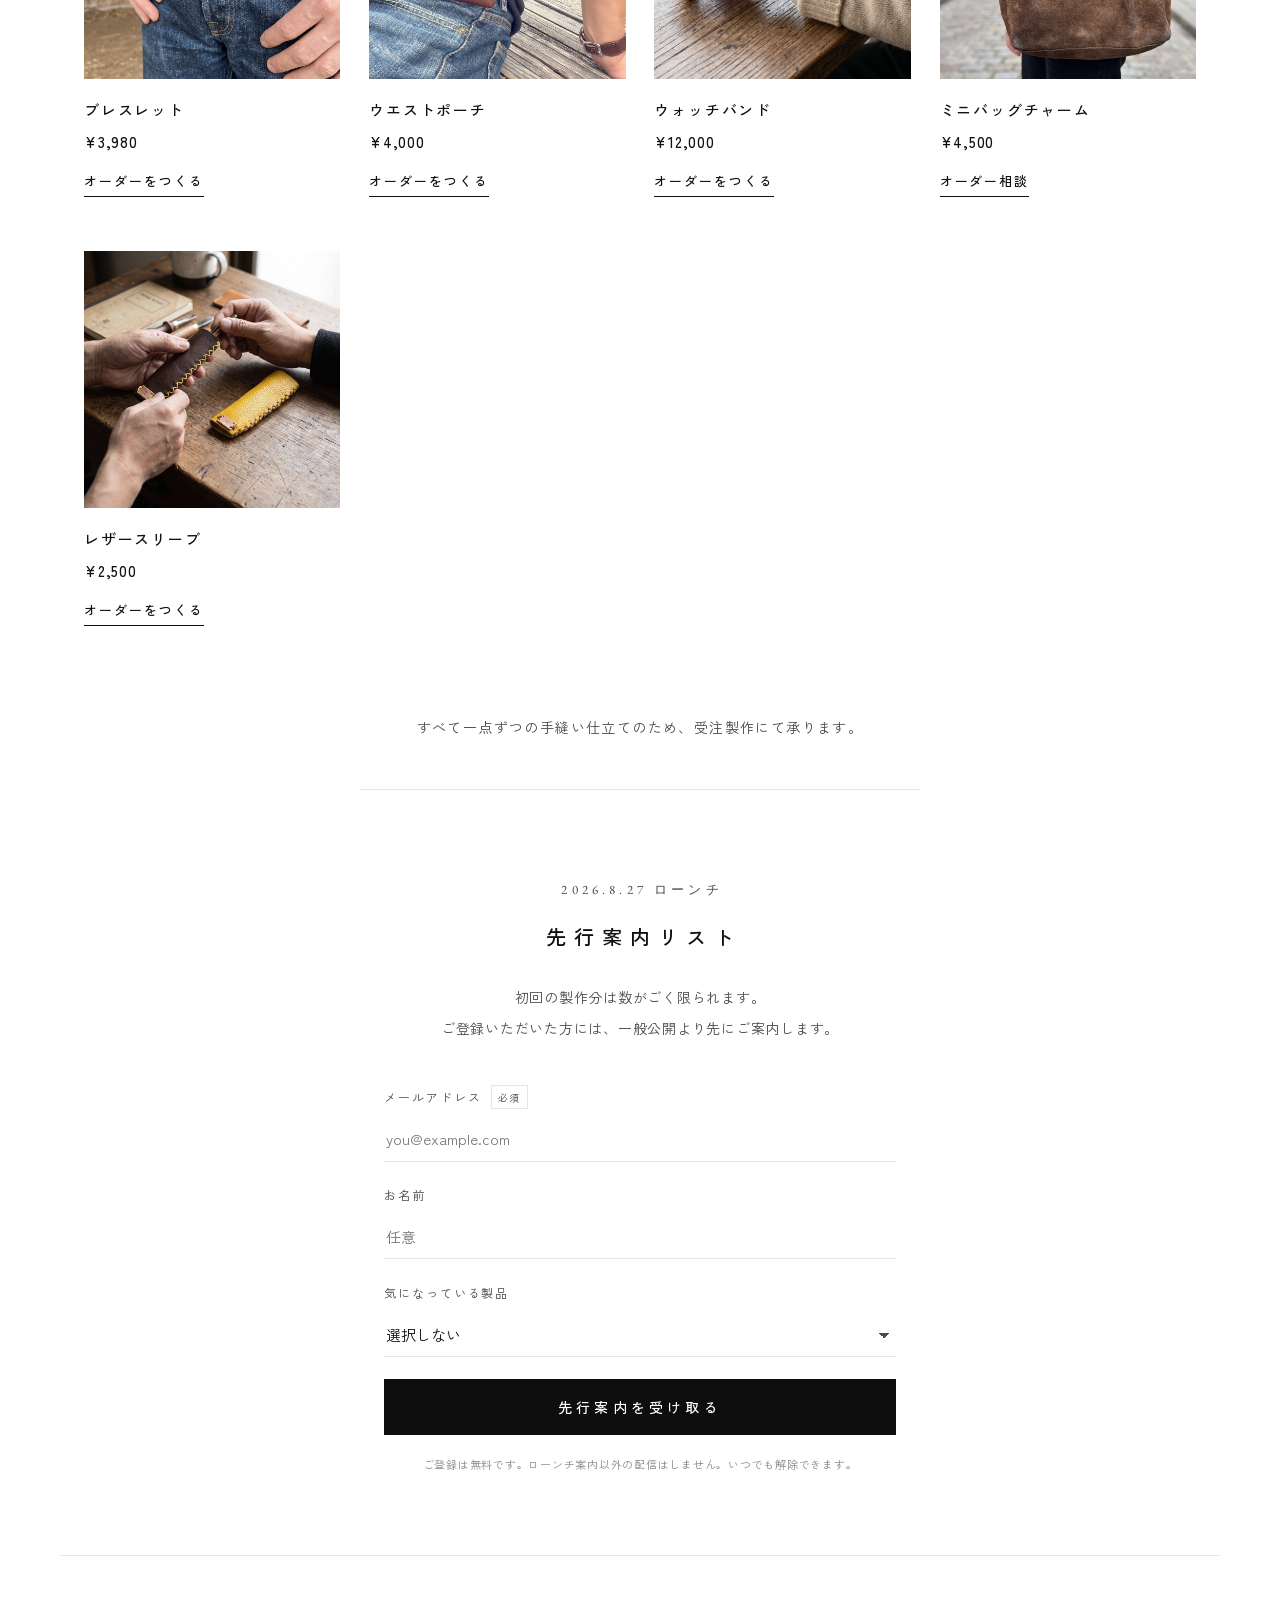
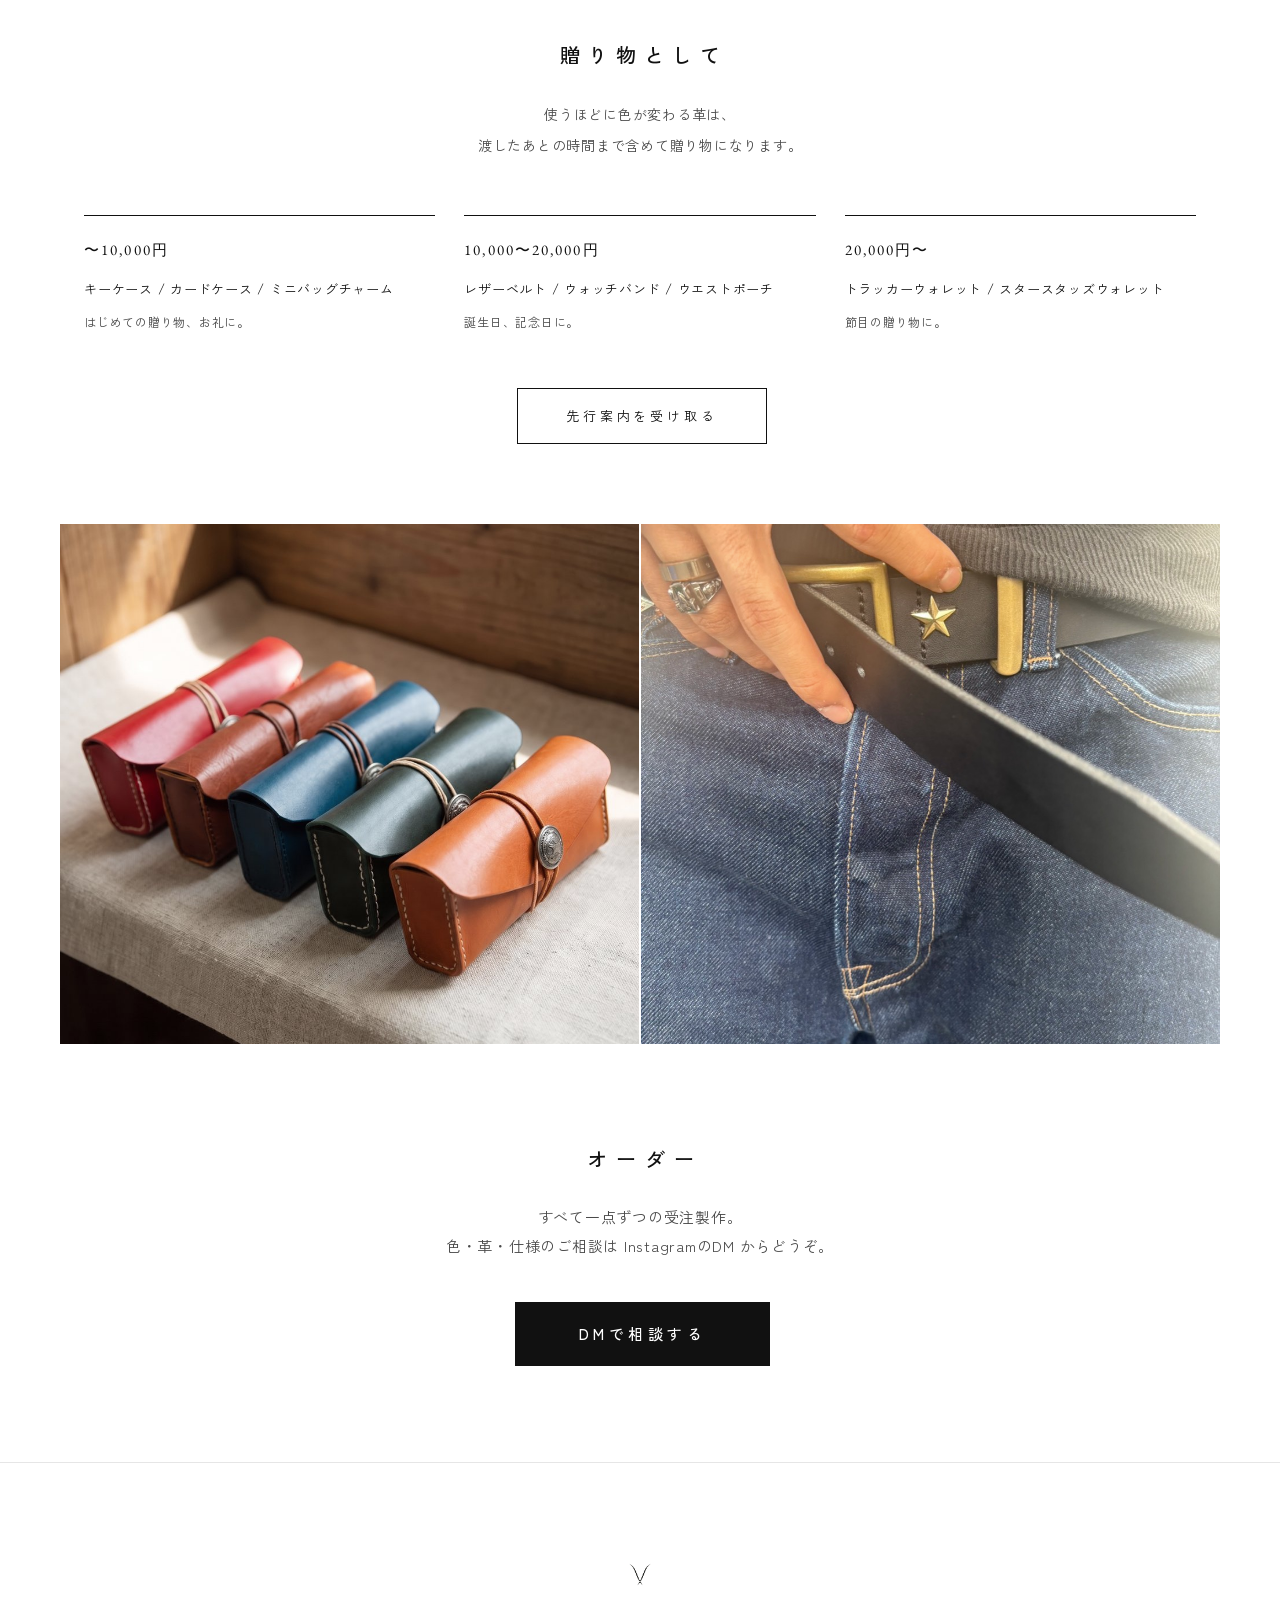
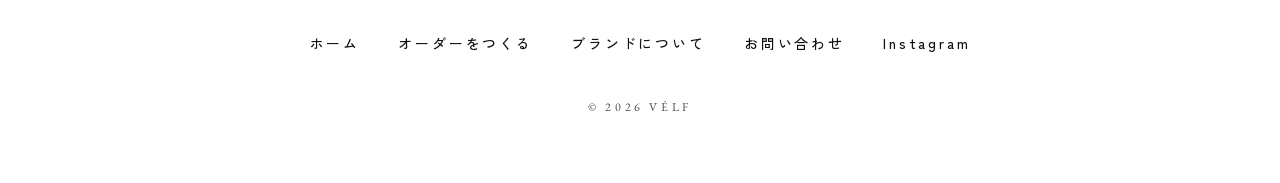
==== commit 8aa3343c: "価格改定・商品構成の変更・オーダーの選択肢を整理 商品: - レザーベルト 8,900円 - 蹄鉄バックルベルト → 腕輪なので「ブレスレット」に改名、3,980円。カテゴリを   小物へ移し、サイズ" ====
--- a/index.html
+++ b/index.html
@@ -87,14 +87,8 @@
         <li class="card">
           <figure><img src="assets/img/belt_black.jpg" alt="レザーベルト 黒" loading="lazy"></figure>
           <h3 class="card-name">レザーベルト</h3>
-          <p class="card-price">&yen;15,000</p>
+          <p class="card-price">&yen;8,900</p>
           <a class="card-cta" href="order.html?product=belt_black">オーダーをつくる</a>
-        </li>
-        <li class="card">
-          <figure><img src="assets/img/belt_horseshoe.jpg" alt="蹄鉄バックルのレザーベルト" loading="lazy"></figure>
-          <h3 class="card-name">蹄鉄バックルベルト</h3>
-          <p class="card-price">&yen;19,000</p>
-          <a class="card-cta" href="order.html?product=belt_horseshoe">オーダーをつくる</a>
         </li>
       </ul>
     </div>
@@ -105,7 +99,7 @@
         <li class="card">
           <figure><img src="assets/img/trucker_wallet.jpg" alt="トラッカーウォレット 黒" loading="lazy"></figure>
           <h3 class="card-name">トラッカーウォレット</h3>
-          <p class="card-price">&yen;28,000</p>
+          <p class="card-price">&yen;14,000</p>
           <a class="card-cta" href="order.html?product=trucker_wallet">オーダーをつくる</a>
         </li>
         <li class="card">
@@ -123,26 +117,20 @@
         <li class="card">
           <figure><img src="assets/img/key_case.jpg" alt="キーケース 黒×真鍮" loading="lazy"></figure>
           <h3 class="card-name">キーケース</h3>
-          <p class="card-price">&yen;8,000</p>
+          <p class="card-price">&yen;5,000</p>
           <a class="card-cta" href="order.html?product=key_case">オーダーをつくる</a>
         </li>
         <li class="card">
           <figure><img src="assets/img/card_case.jpg" alt="カードケース ネイビー×マスタード" loading="lazy"></figure>
           <h3 class="card-name">カードケース</h3>
-          <p class="card-price">&yen;6,500</p>
+          <p class="card-price">&yen;3,980</p>
           <a class="card-cta" href="order.html?product=card_case">オーダーをつくる</a>
         </li>
         <li class="card">
           <figure><img src="assets/img/glasses_case_red.jpg" alt="メガネケース 赤" loading="lazy"></figure>
           <h3 class="card-name">メガネケース</h3>
-          <p class="card-price">&yen;9,500</p>
+          <p class="card-price">&yen;5,000</p>
           <a class="card-cta" href="order.html?product=glasses_case_red">オーダーをつくる</a>
-        </li>
-        <li class="card">
-          <figure><img src="assets/img/flap_case.jpg" alt="フラップケース グレージュ" loading="lazy"></figure>
-          <h3 class="card-name">フラップケース</h3>
-          <p class="card-price">&yen;8,500</p>
-          <a class="card-cta" href="order.html?product=flap_case">オーダーをつくる</a>
         </li>
       </ul>
     </div>
@@ -151,9 +139,15 @@
       <h2 class="category-title">小物</h2>
       <ul class="grid">
         <li class="card">
+          <figure><img src="assets/img/belt_horseshoe.jpg" alt="蹄鉄バックルのレザーブレスレット" loading="lazy"></figure>
+          <h3 class="card-name">ブレスレット</h3>
+          <p class="card-price">&yen;3,980</p>
+          <a class="card-cta" href="order.html?product=belt_horseshoe">オーダーをつくる</a>
+        </li>
+        <li class="card">
           <figure><img src="assets/img/waist_pouch.jpg" alt="レザーウエストポーチ ブラウン" loading="lazy"></figure>
           <h3 class="card-name">ウエストポーチ</h3>
-          <p class="card-price">&yen;20,000</p>
+          <p class="card-price">&yen;4,000</p>
           <a class="card-cta" href="order.html?product=waist_pouch">オーダーをつくる</a>
         </li>
         <li class="card">
@@ -165,13 +159,13 @@
         <li class="card">
           <figure><img src="assets/img/bag_charm.jpg" alt="ミニバッグチャーム" loading="lazy"></figure>
           <h3 class="card-name">ミニバッグチャーム</h3>
-          <p class="card-price">&yen;5,500</p>
+          <p class="card-price">&yen;4,500</p>
           <a class="card-cta" href="https://ig.me/m/velf.__jp" target="_blank" rel="noopener">オーダー相談</a>
         </li>
         <li class="card">
           <figure><img src="assets/img/leather_sleeve.jpg" alt="レザースリーブ ブラウン・イエロー" loading="lazy"></figure>
           <h3 class="card-name">レザースリーブ</h3>
-          <p class="card-price">&yen;4,500</p>
+          <p class="card-price">&yen;2,500</p>
           <a class="card-cta" href="order.html?product=leather_sleeve">オーダーをつくる</a>
         </li>
       </ul>
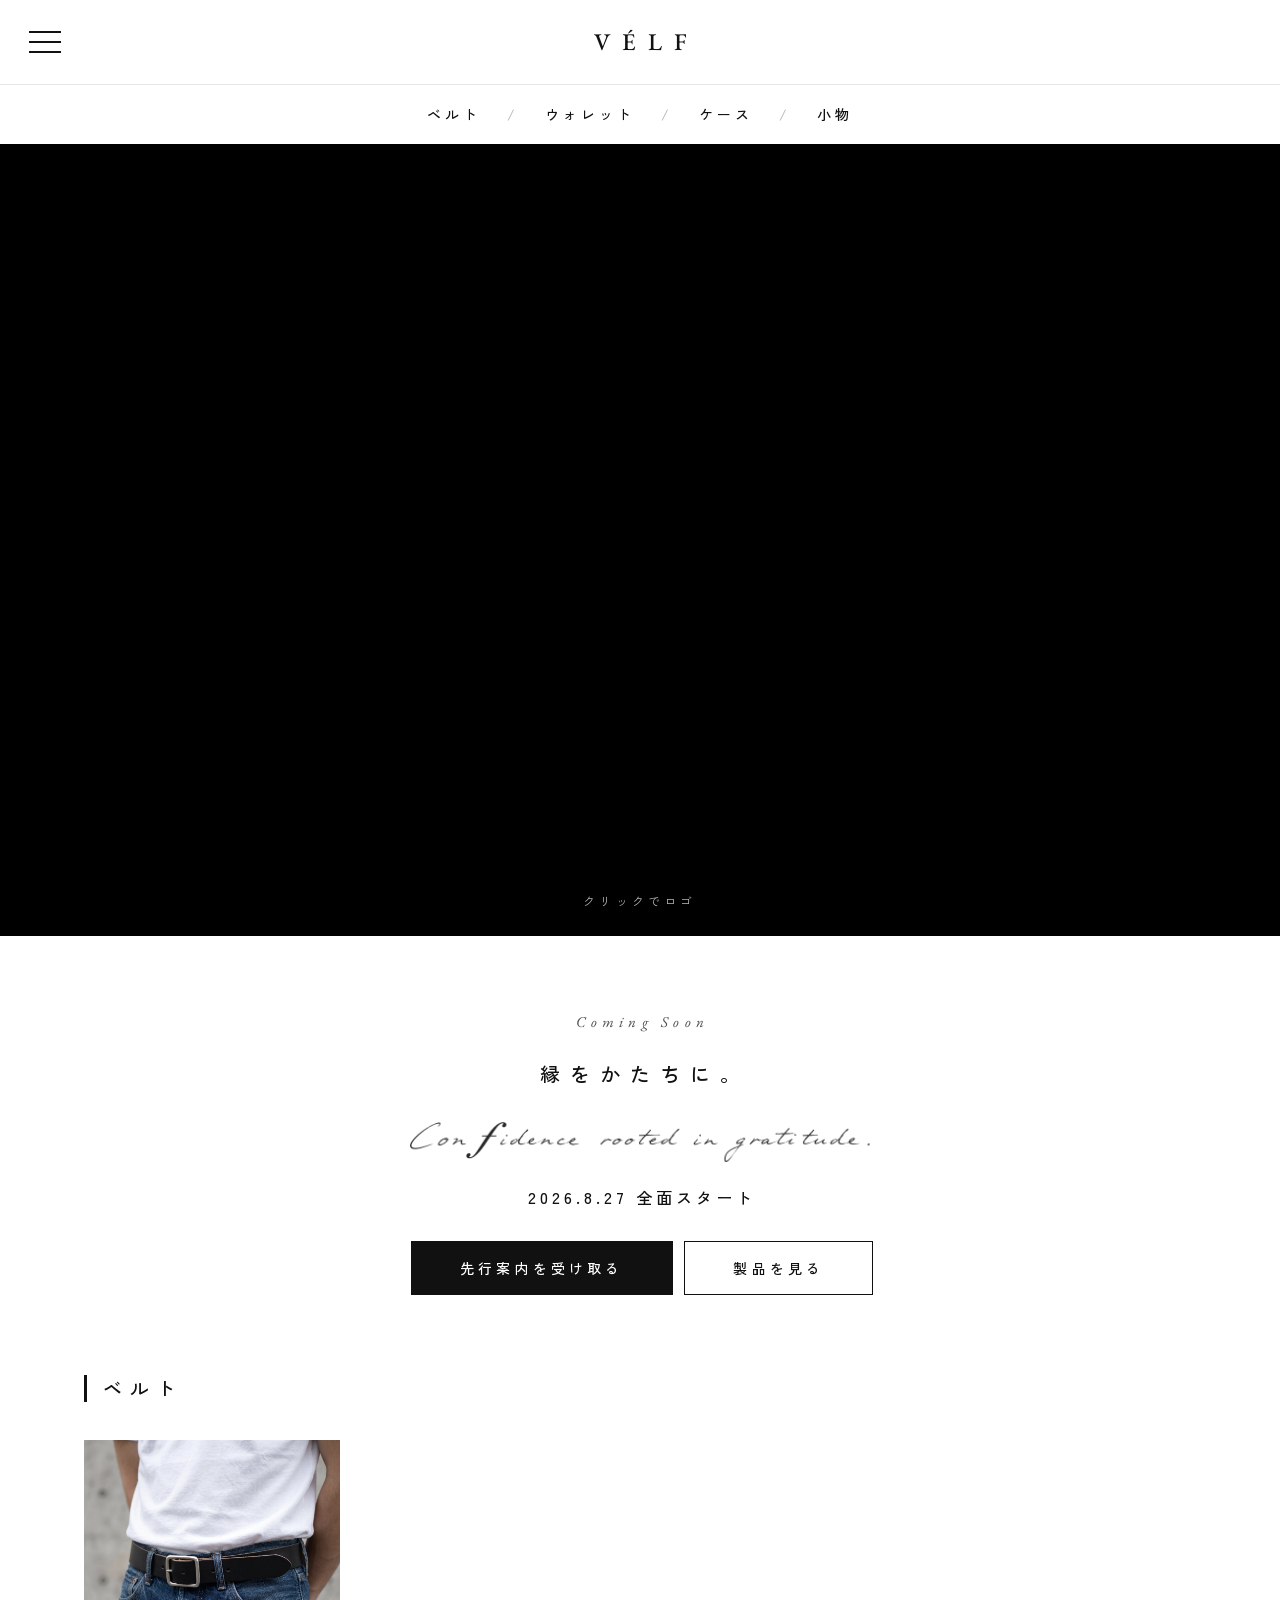
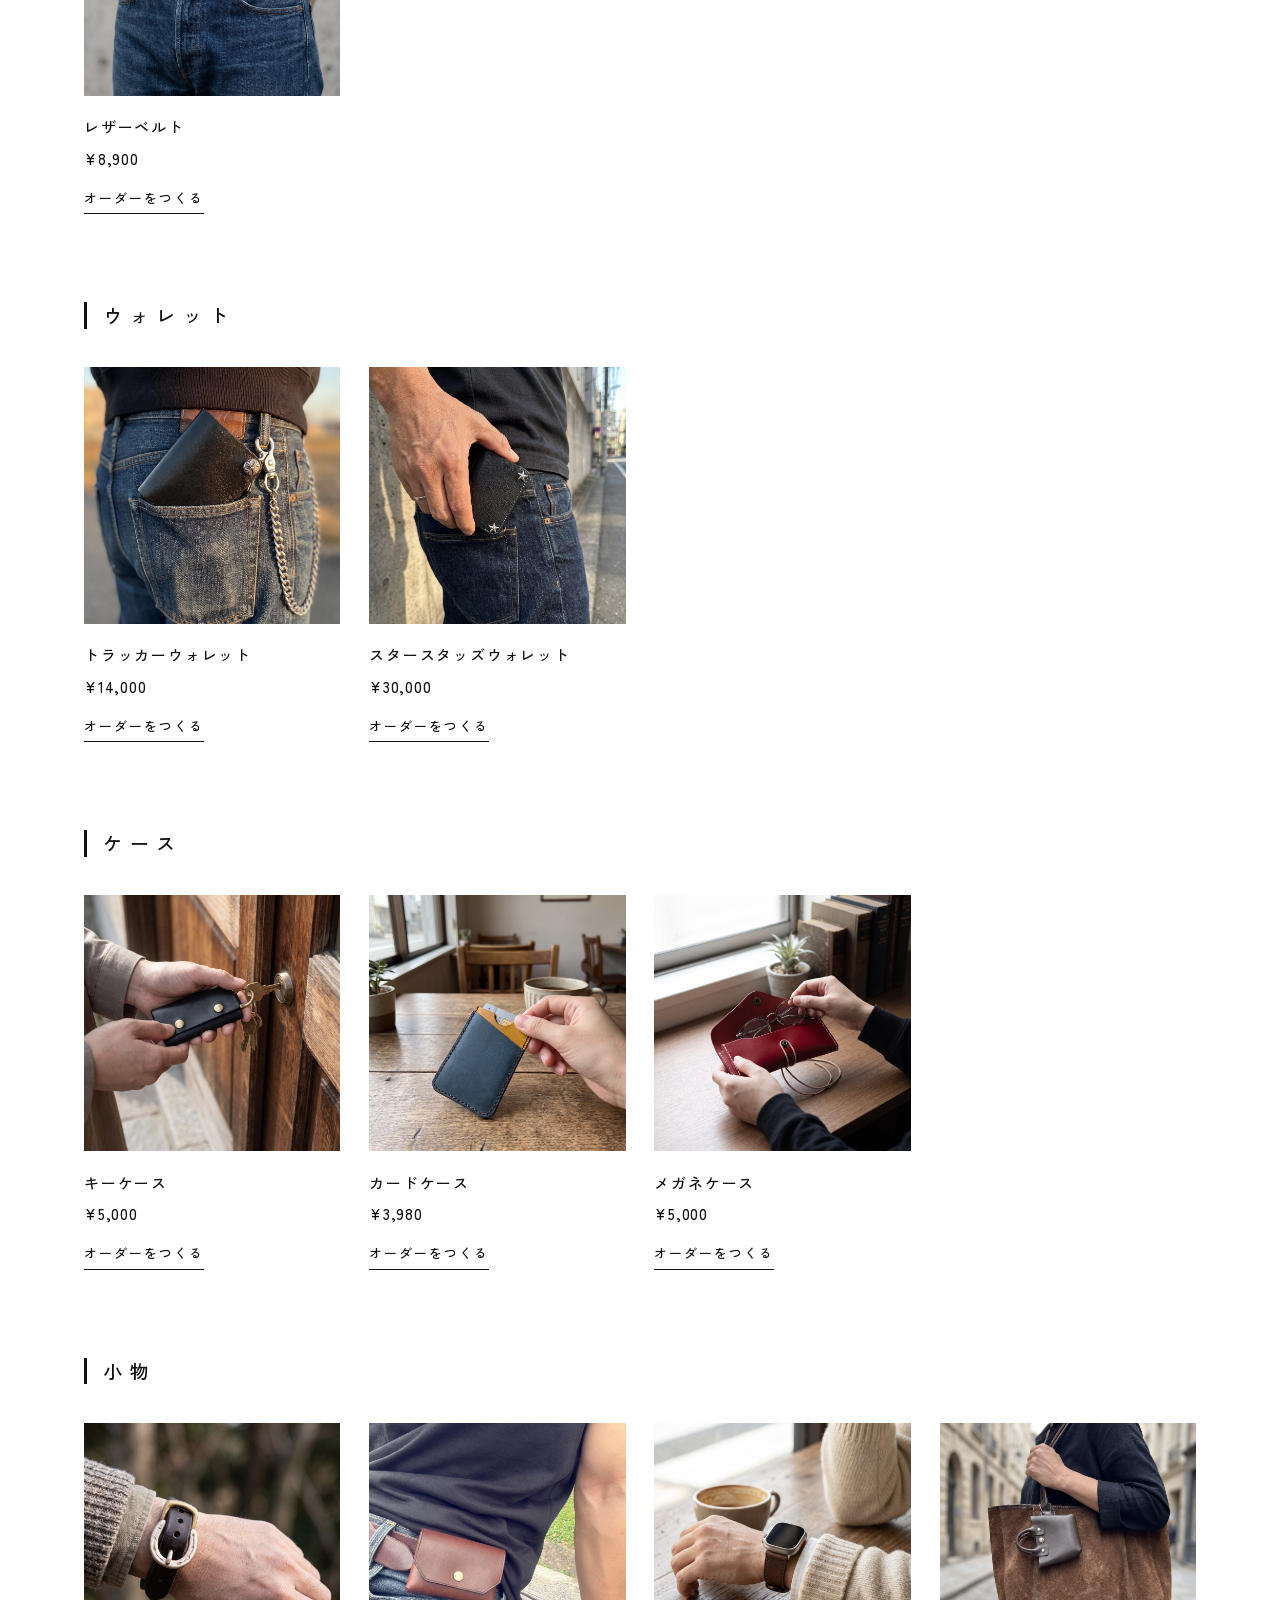
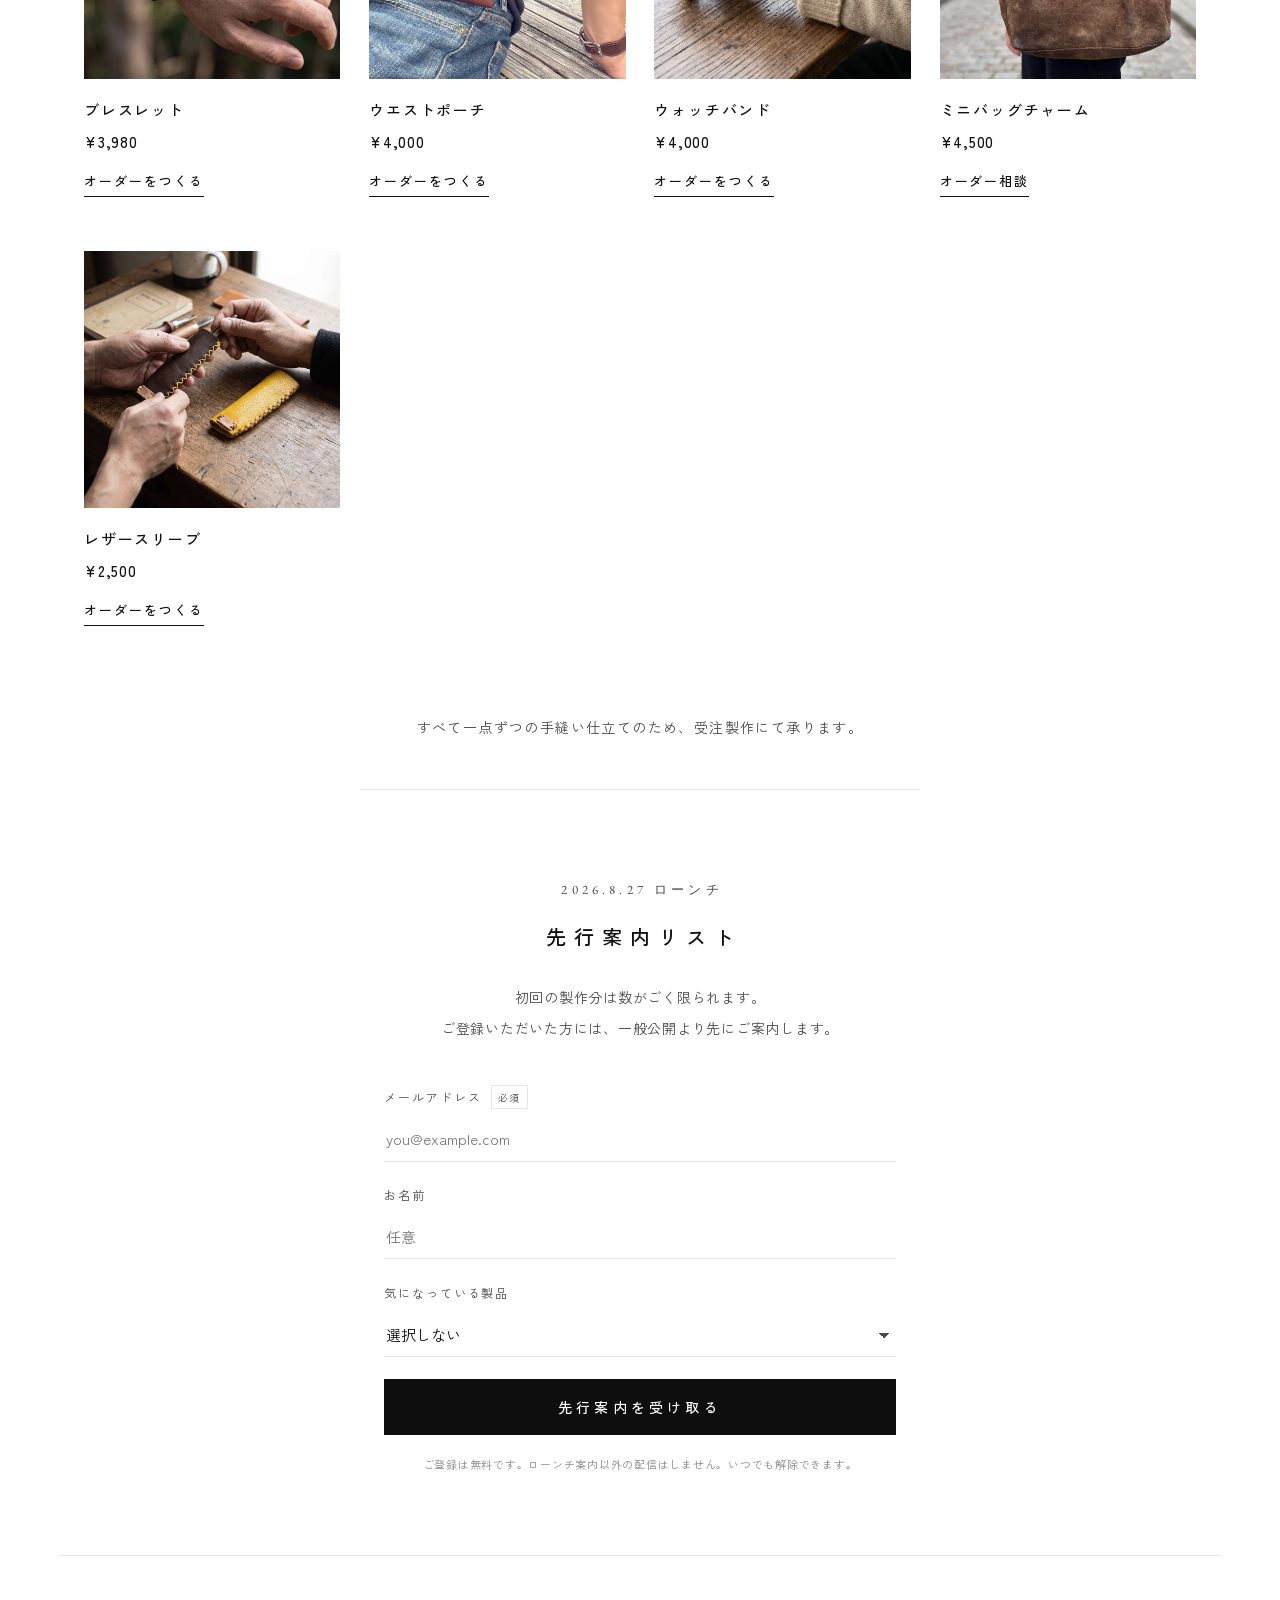
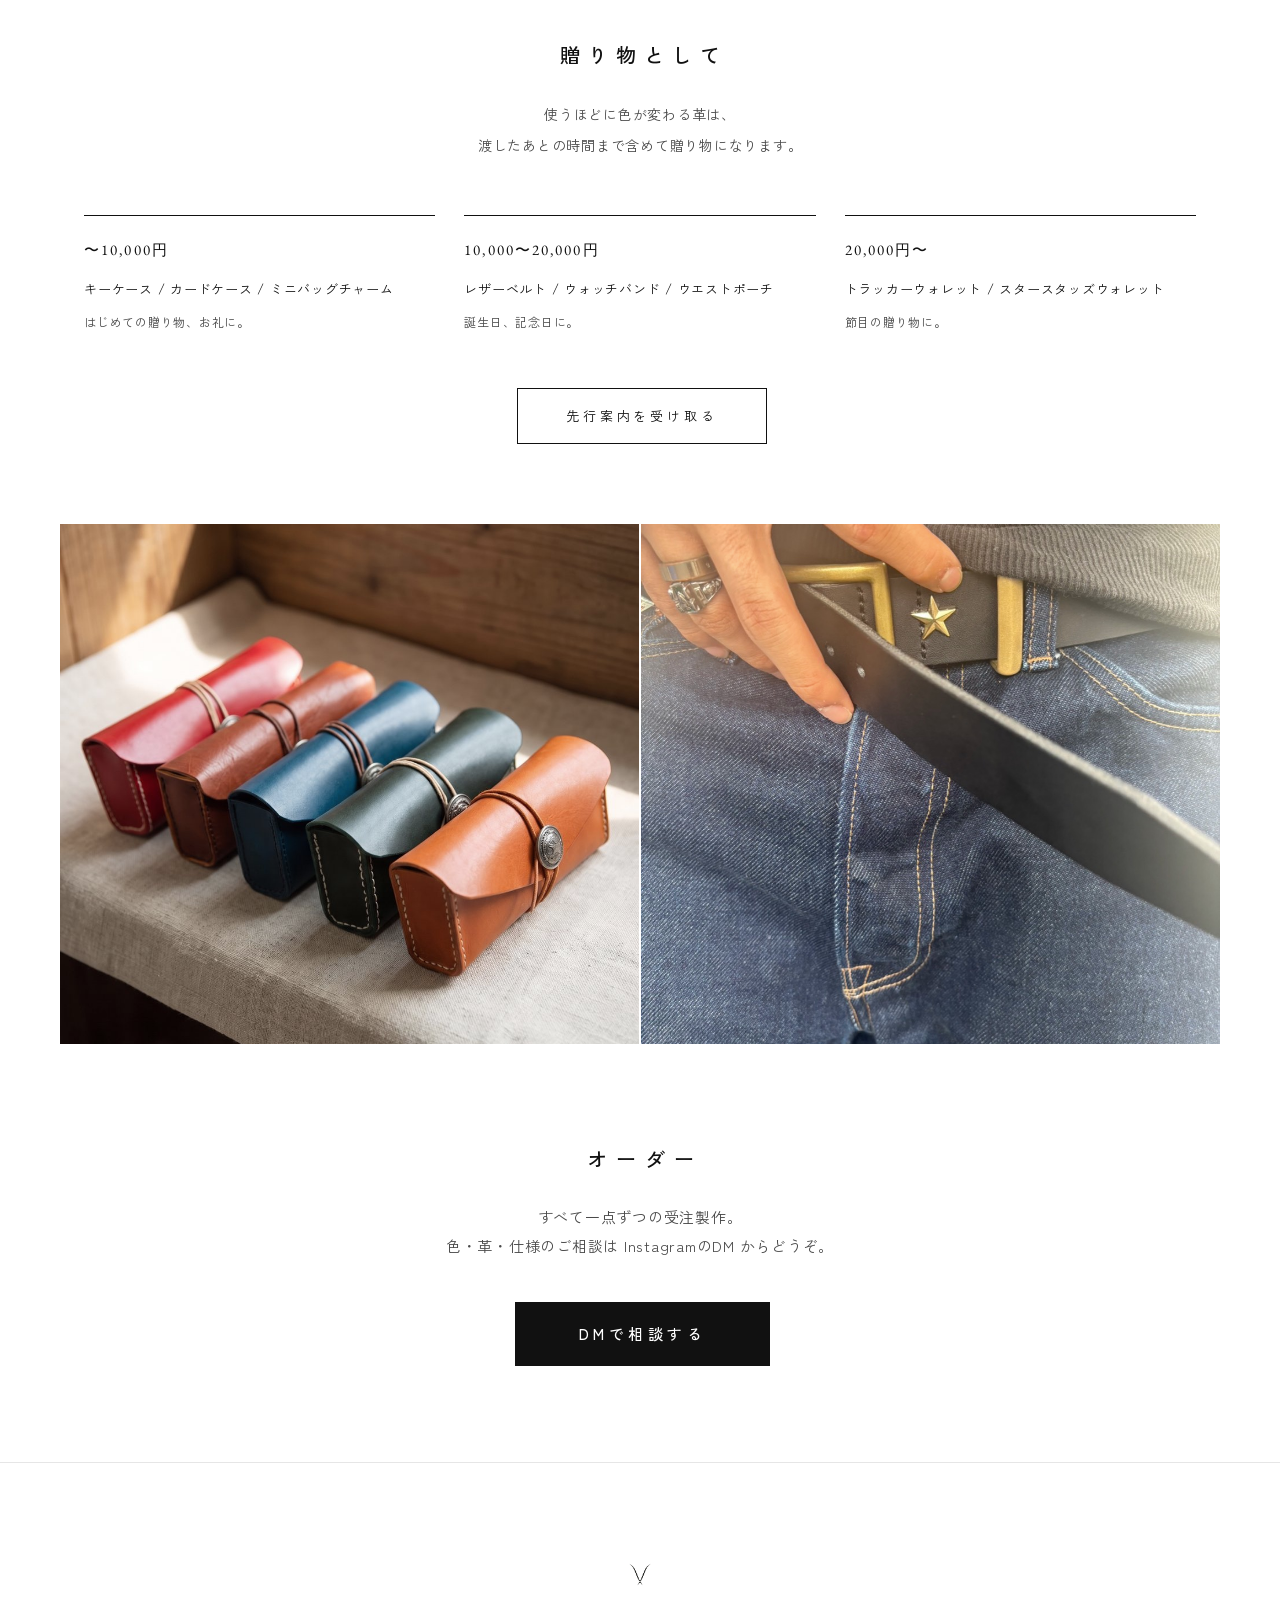
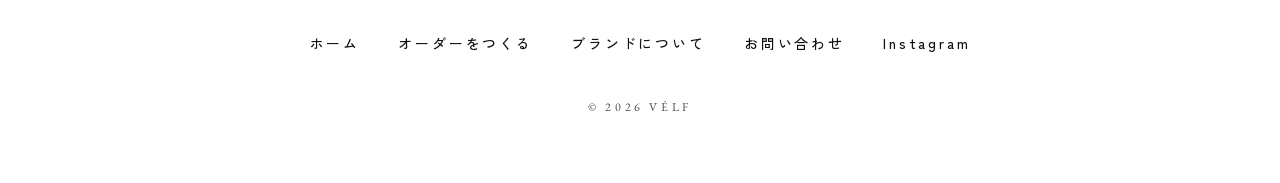
==== commit 7ddbed09: "購入ボタンをサイトから外し、ウォッチバンドを4,000円に変更 事前相談を挟んでから Zoom の最後に決済リンクを個別に送る運用にするため、 サイト上の購入ボタンは出さない。仕組みとリンクの対応表は" ====
--- a/index.html
+++ b/index.html
@@ -153,7 +153,7 @@
         <li class="card">
           <figure><img src="assets/img/watch_band.jpg" alt="レザーウォッチバンド ブラウン" loading="lazy"></figure>
           <h3 class="card-name">ウォッチバンド</h3>
-          <p class="card-price">&yen;12,000</p>
+          <p class="card-price">&yen;4,000</p>
           <a class="card-cta" href="order.html?product=watch_band">オーダーをつくる</a>
         </li>
         <li class="card">
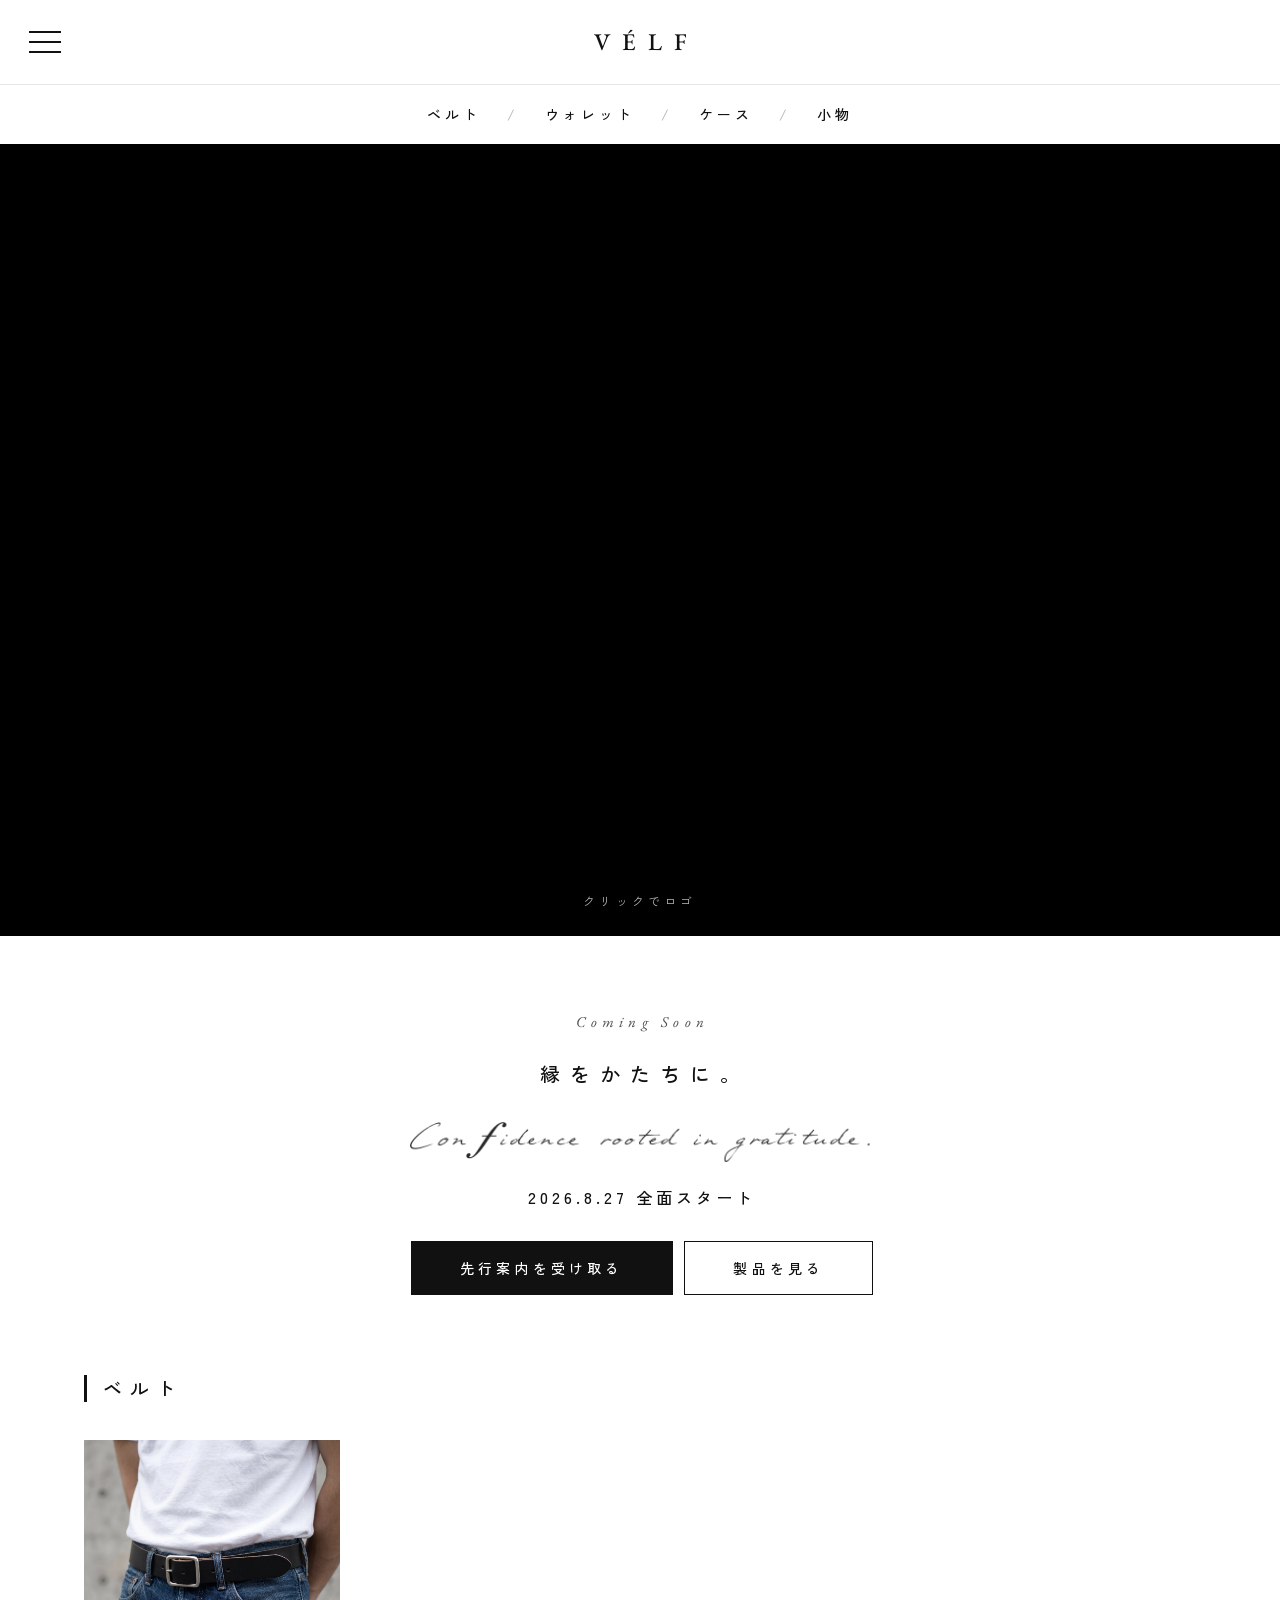
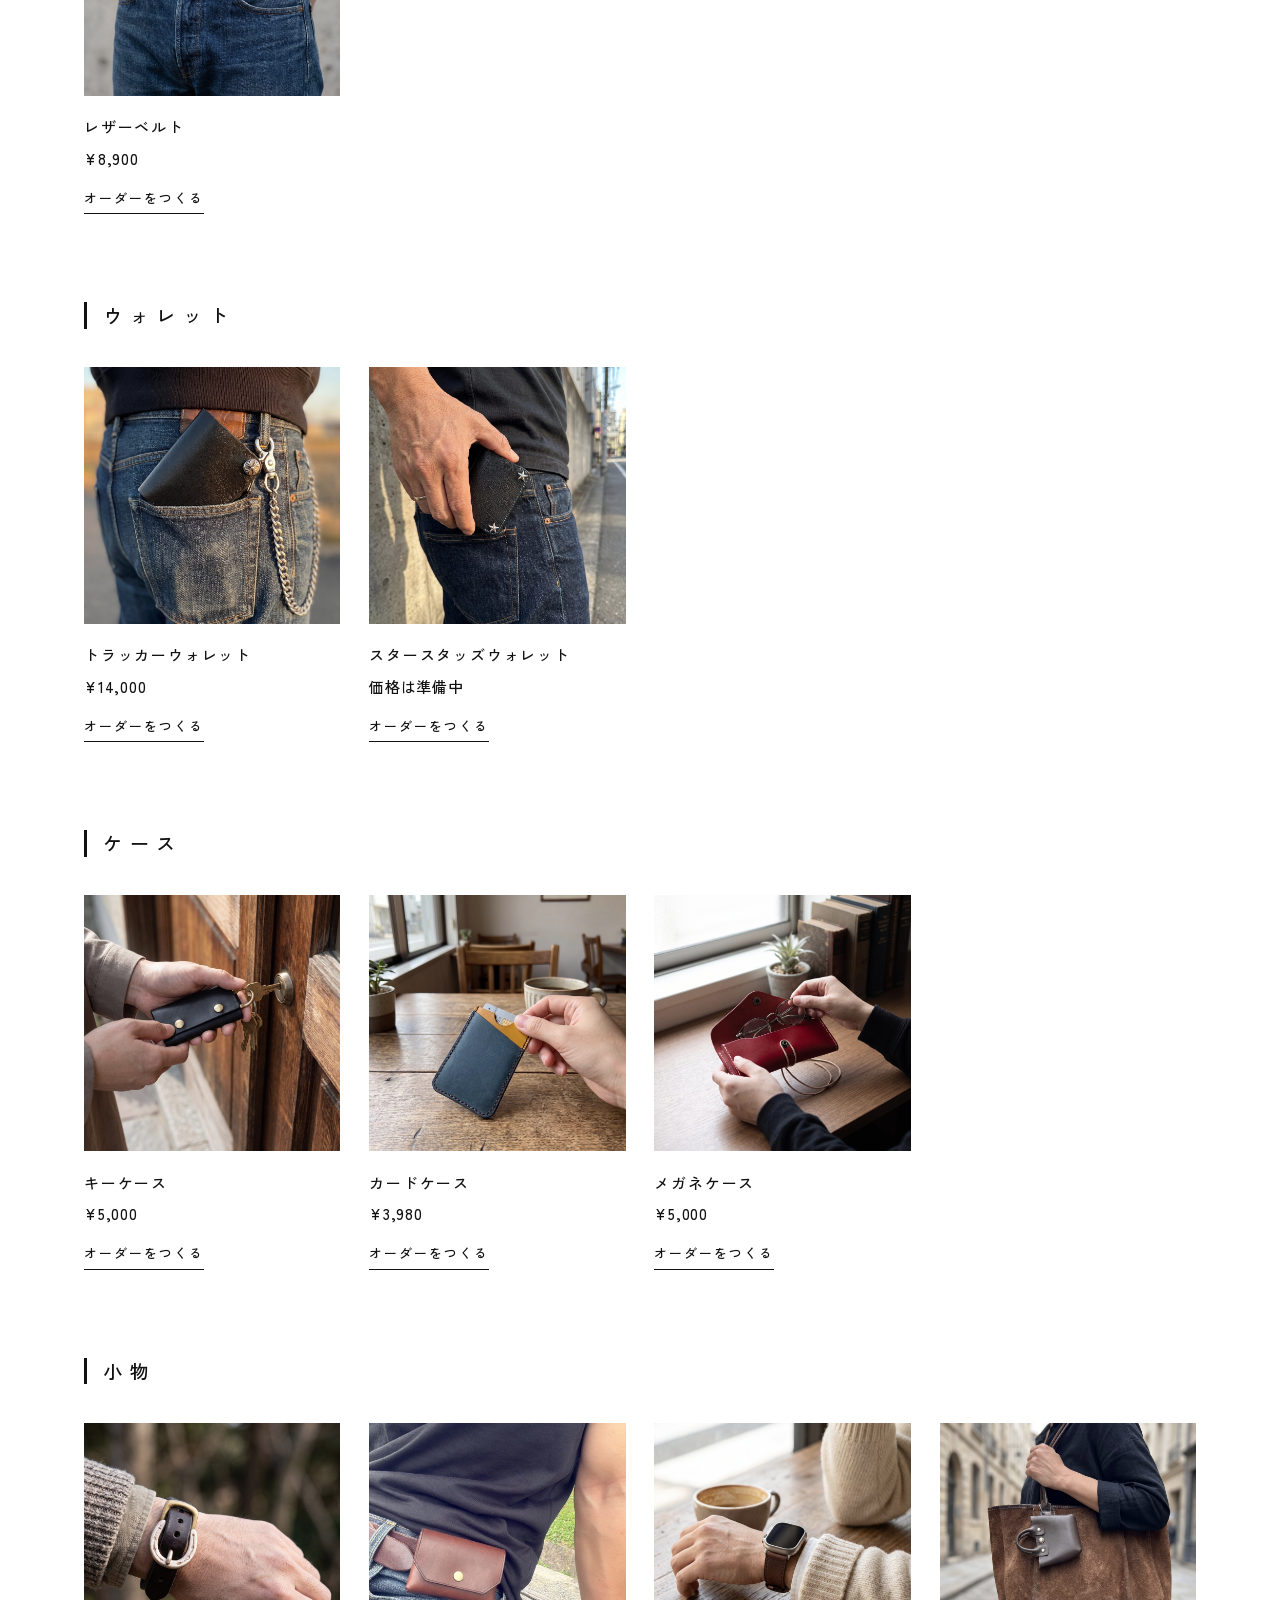
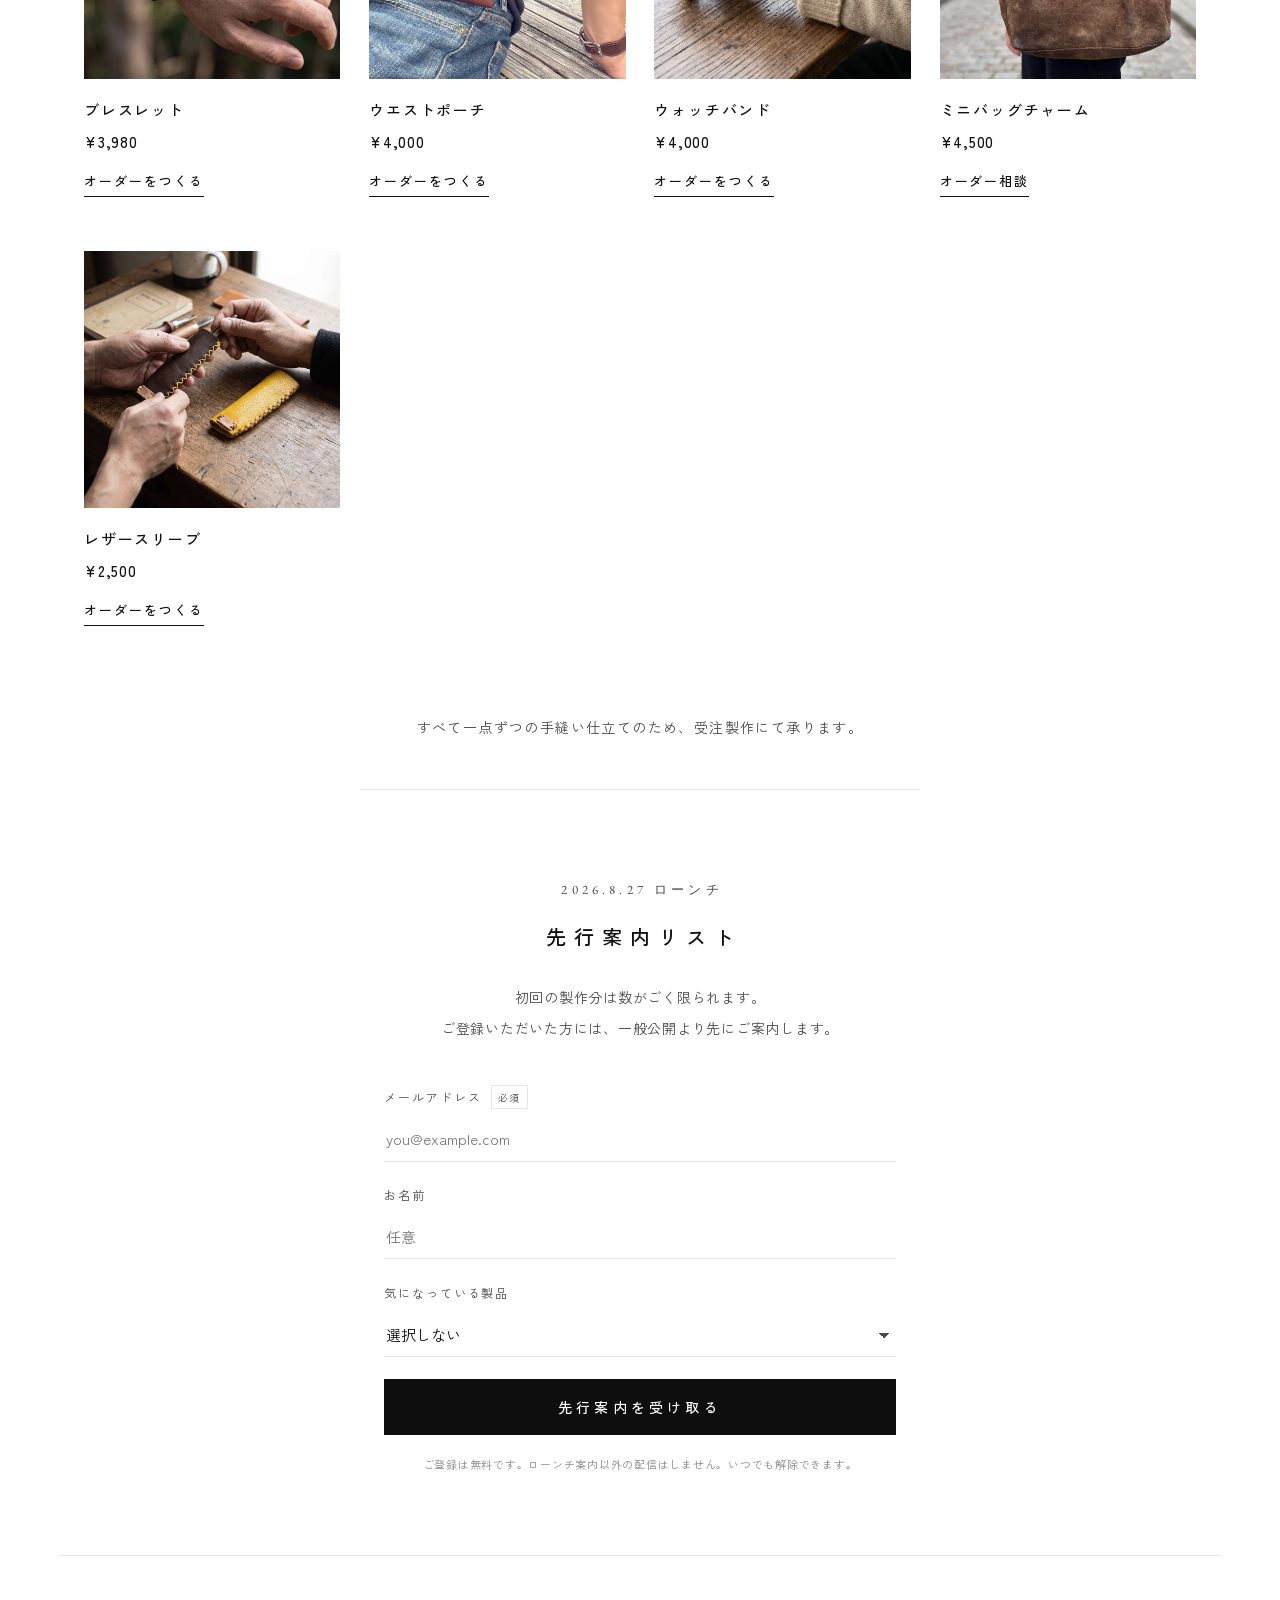
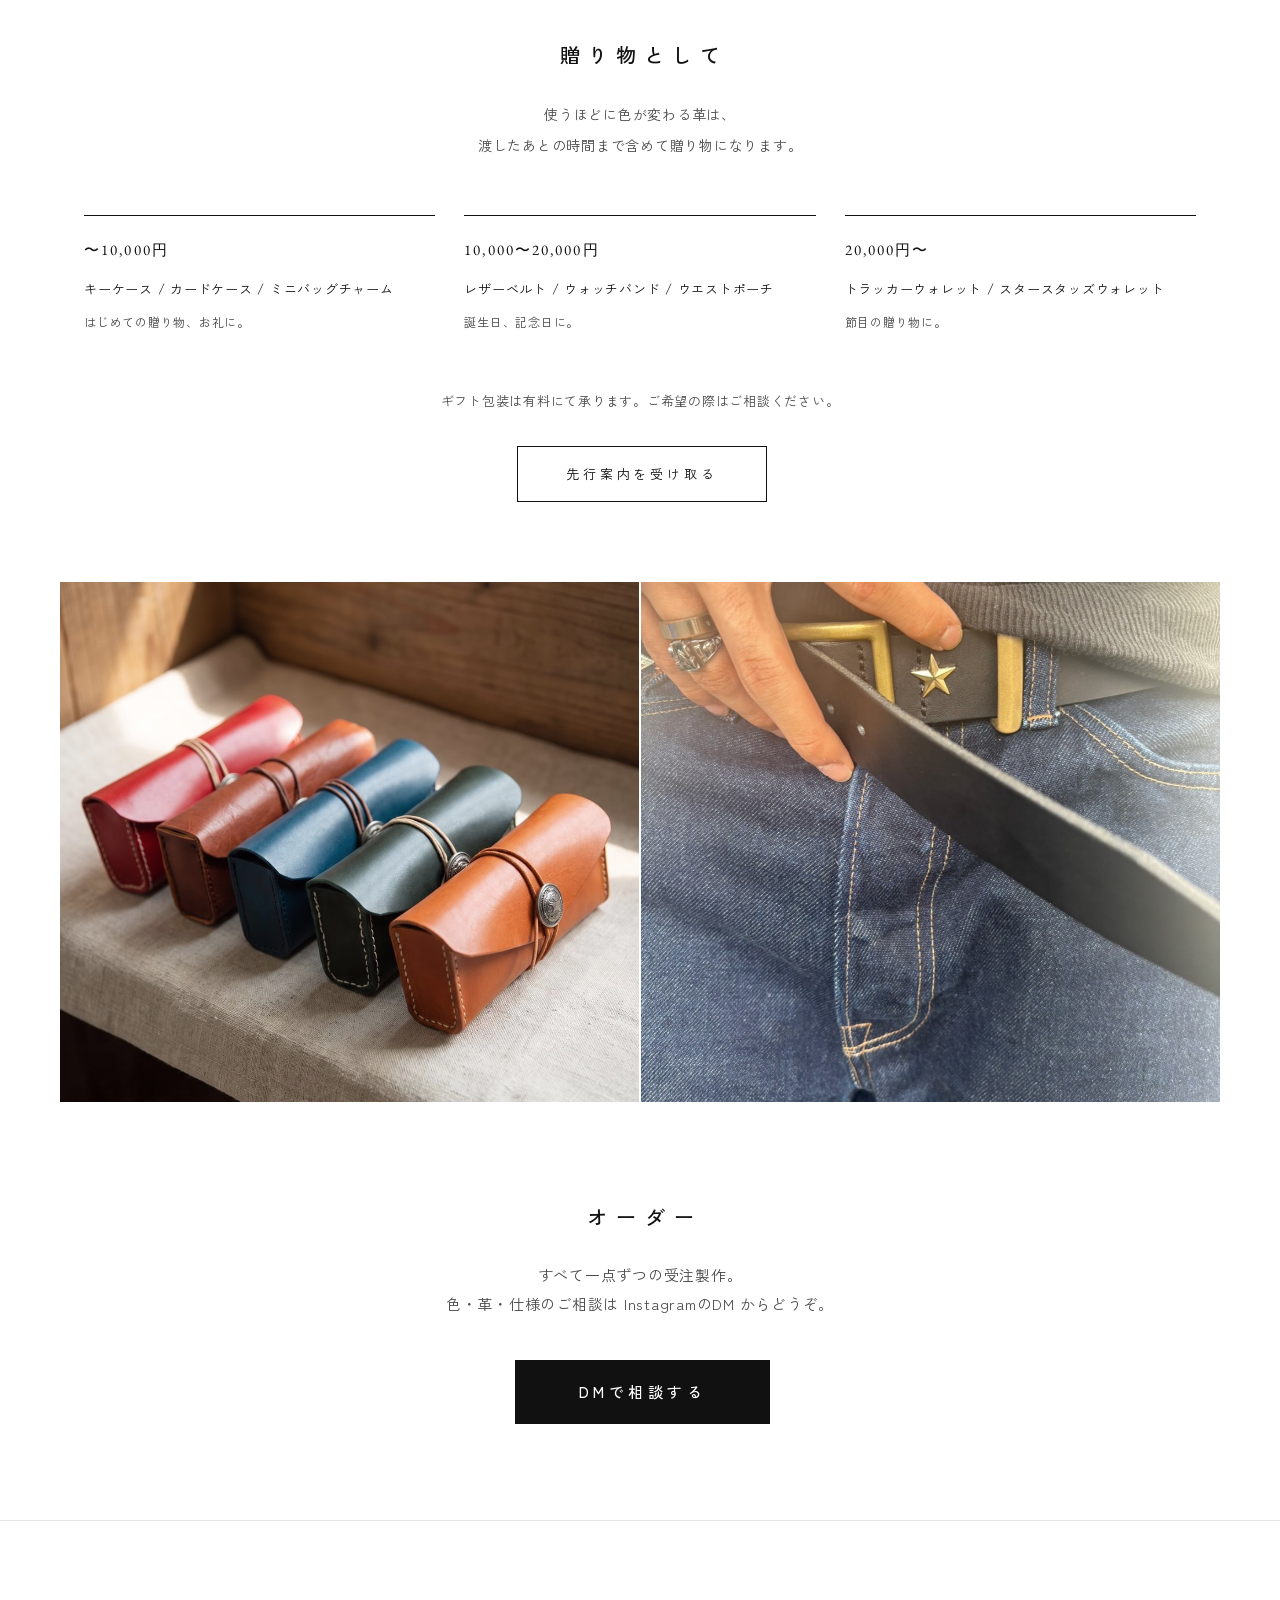
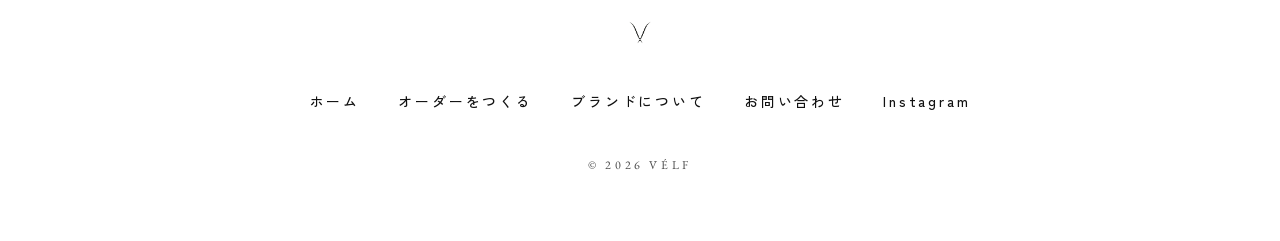
==== commit 4659c4d3: "若林さんの回答を反映（特商法・価格・ギフト） 特商法表記: 支払方法(カード/銀行振込)、支払時期(注文時に全額前払い)、引渡時期(入金確認後 1ヶ月程度)、送料(販売価格に込み)、振込手数料(当方負" ====
--- a/index.html
+++ b/index.html
@@ -105,7 +105,7 @@
         <li class="card">
           <figure><img src="assets/img/star_wallet.jpg" alt="スタースタッズウォレット 黒" loading="lazy"></figure>
           <h3 class="card-name">スタースタッズウォレット</h3>
-          <p class="card-price">&yen;30,000</p>
+          <p class="card-price">価格は準備中</p>
           <a class="card-cta" href="order.html?product=star_wallet">オーダーをつくる</a>
         </li>
       </ul>
@@ -227,6 +227,7 @@
         <p class="gift-for">節目の贈り物に。</p>
       </li>
     </ul>
+    <p class="gift-note">ギフト包装は有料にて承ります。ご希望の際はご相談ください。</p>
     <a class="gift-cta" href="#reserve">先行案内を受け取る</a>
   </section>
 
--- a/css/style.css
+++ b/css/style.css
@@ -739,3 +739,10 @@
   .cd-num { font-size: 30px; }
   .cd-unit { min-width: 48px; }
 }
+
+.gift-note {
+  font-size: 13px;
+  line-height: 2;
+  color: var(--ink-soft);
+  margin-bottom: 2rem;
+}
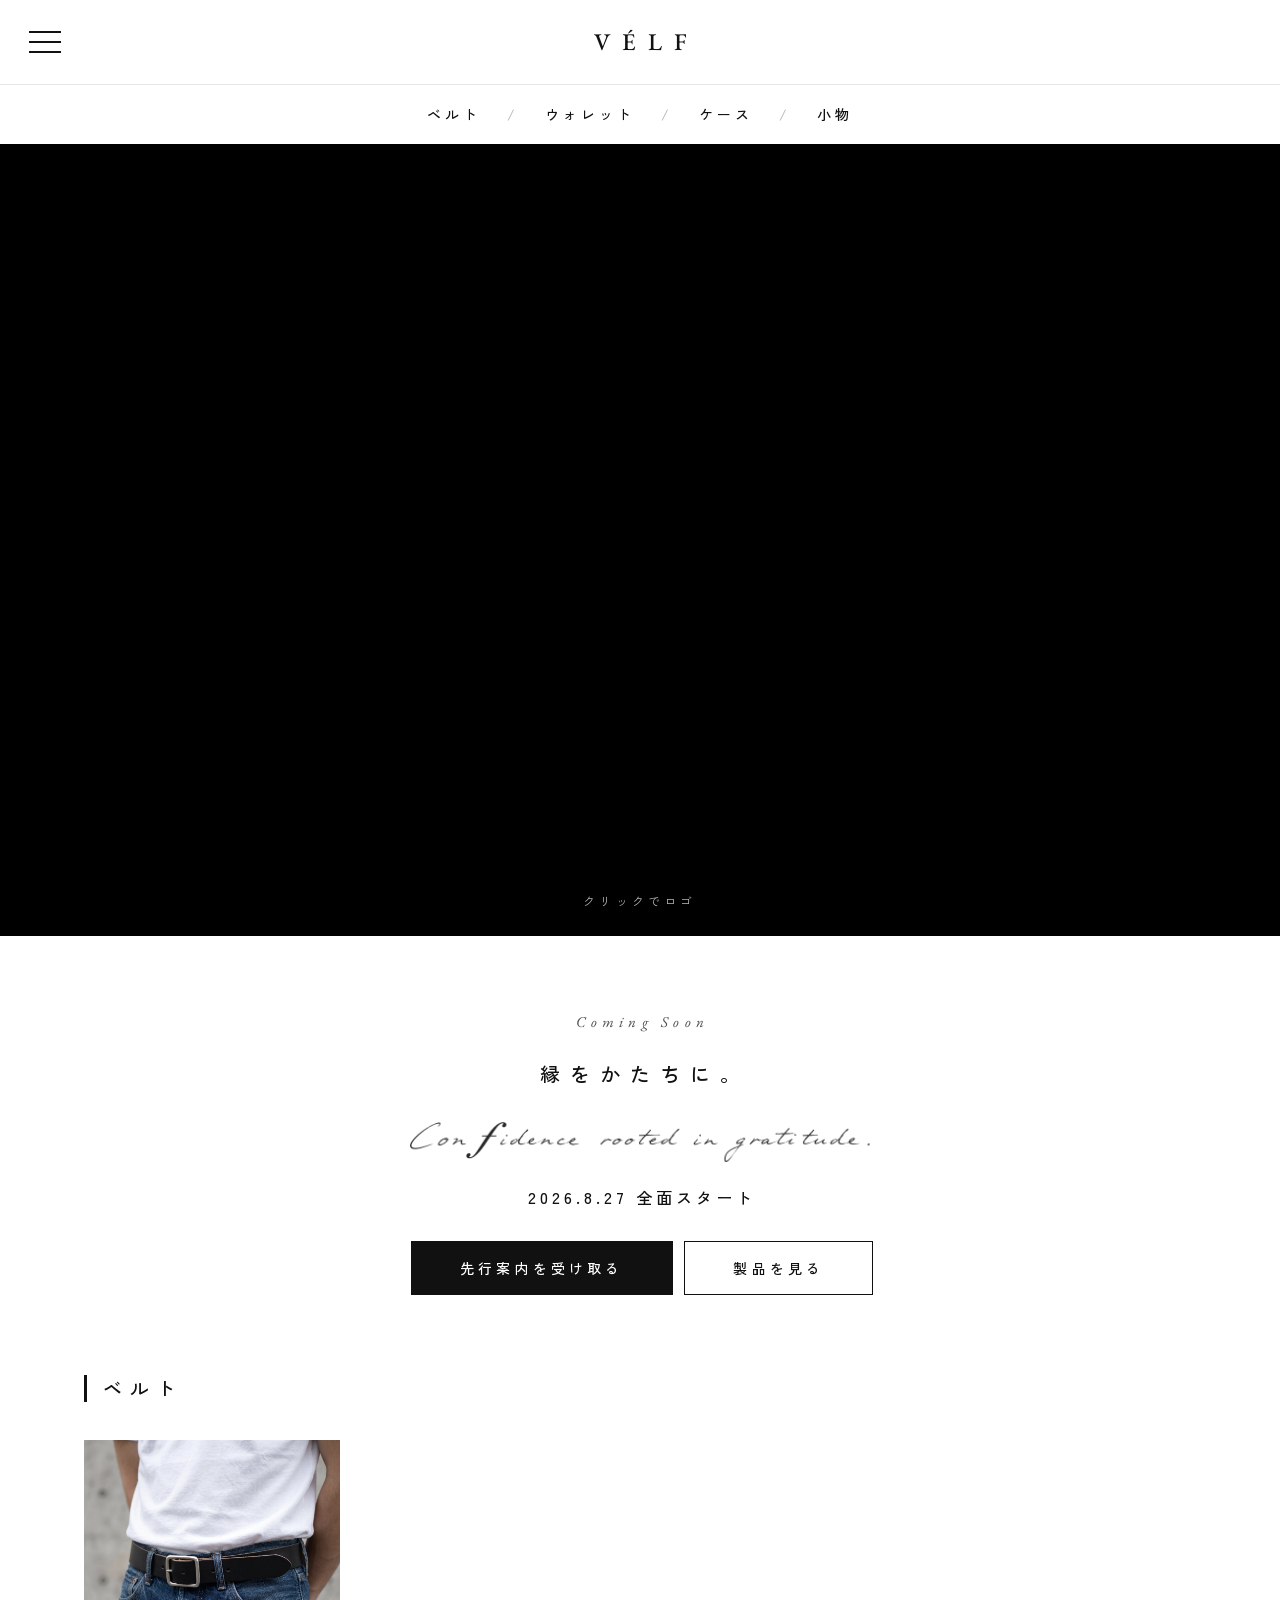
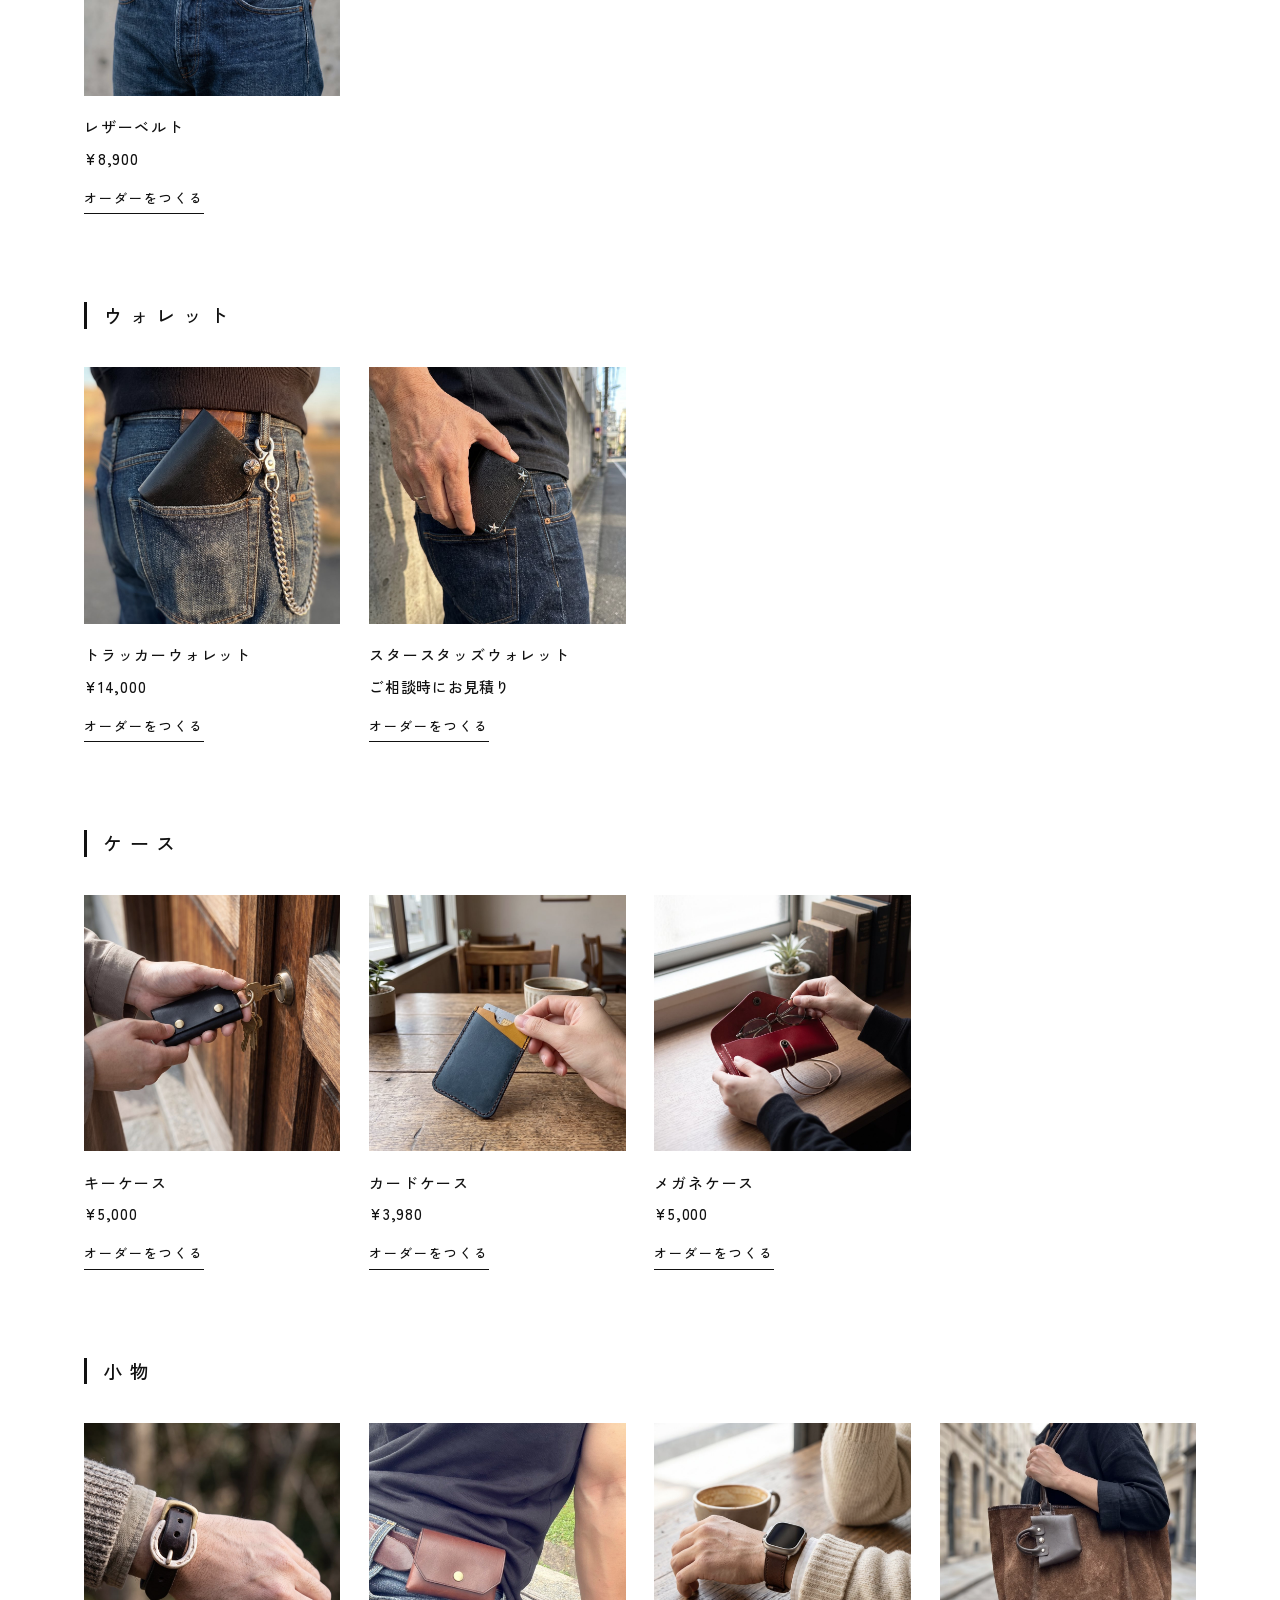
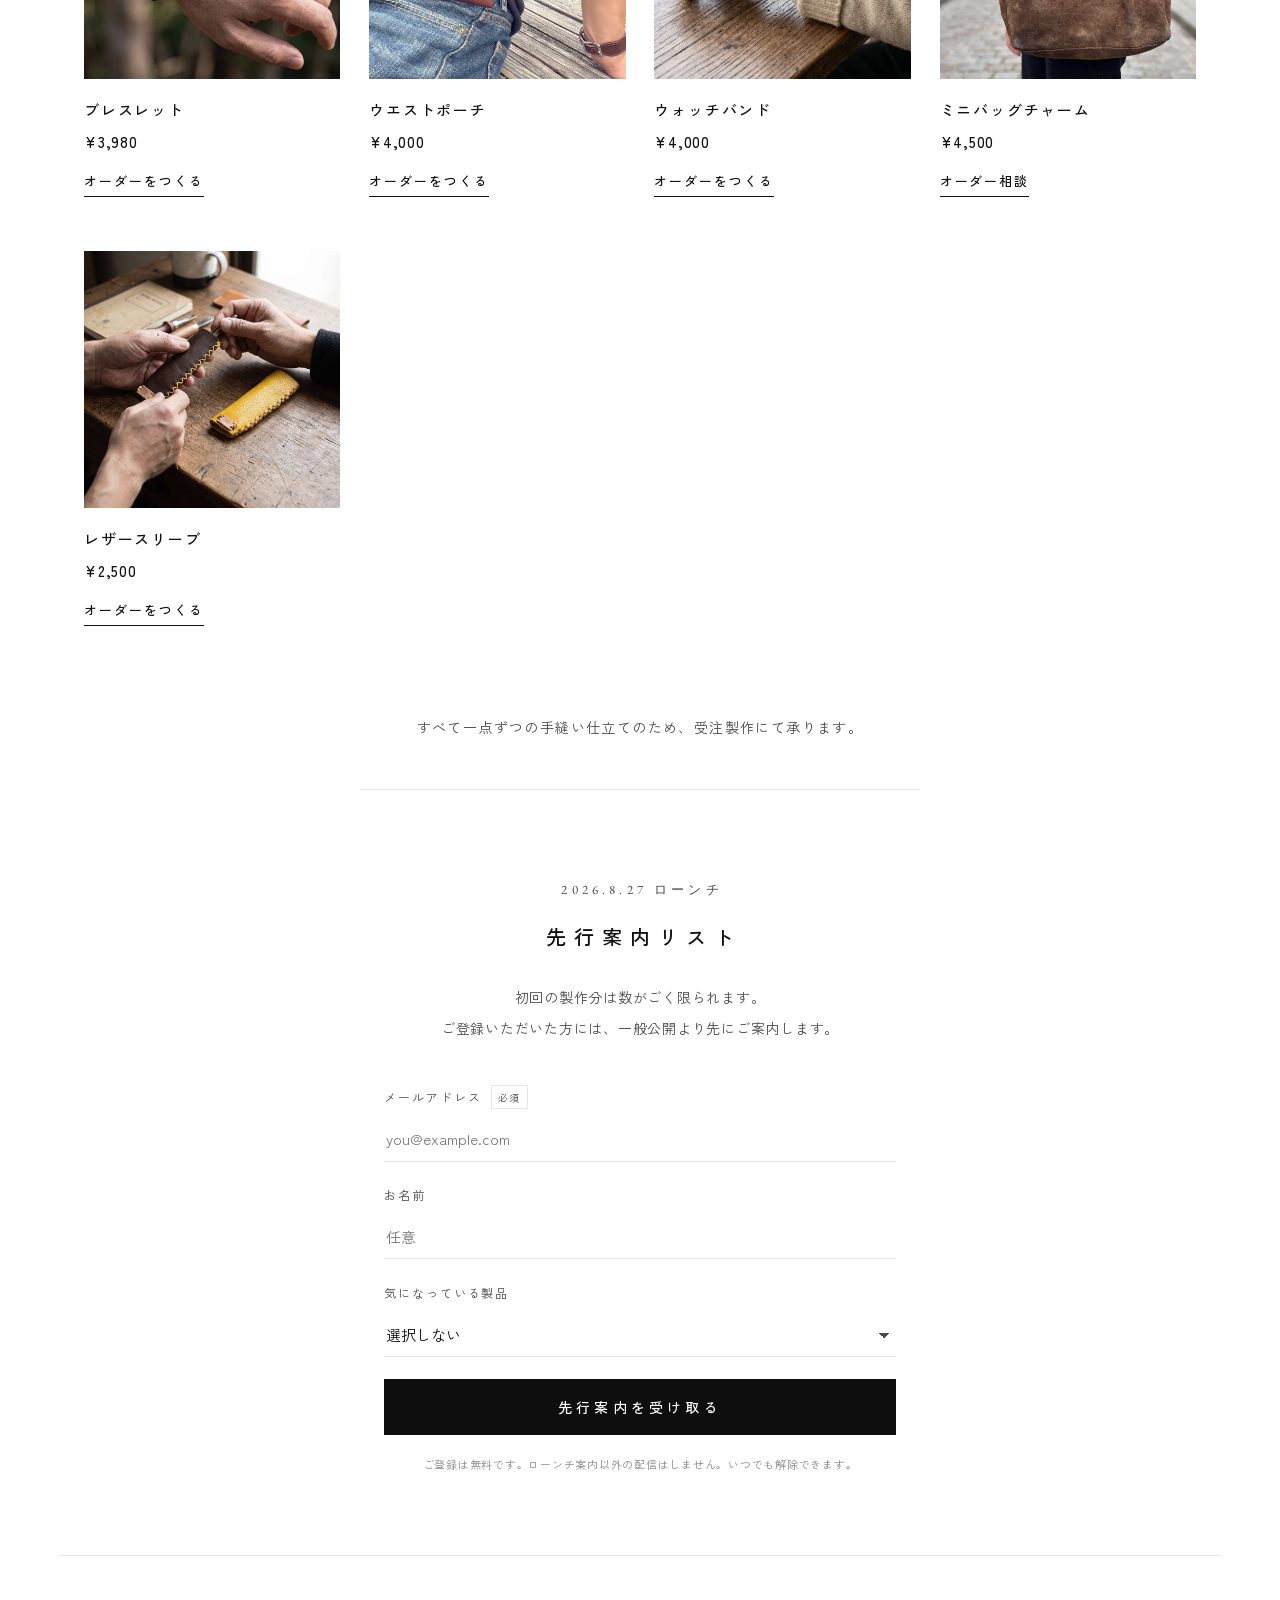
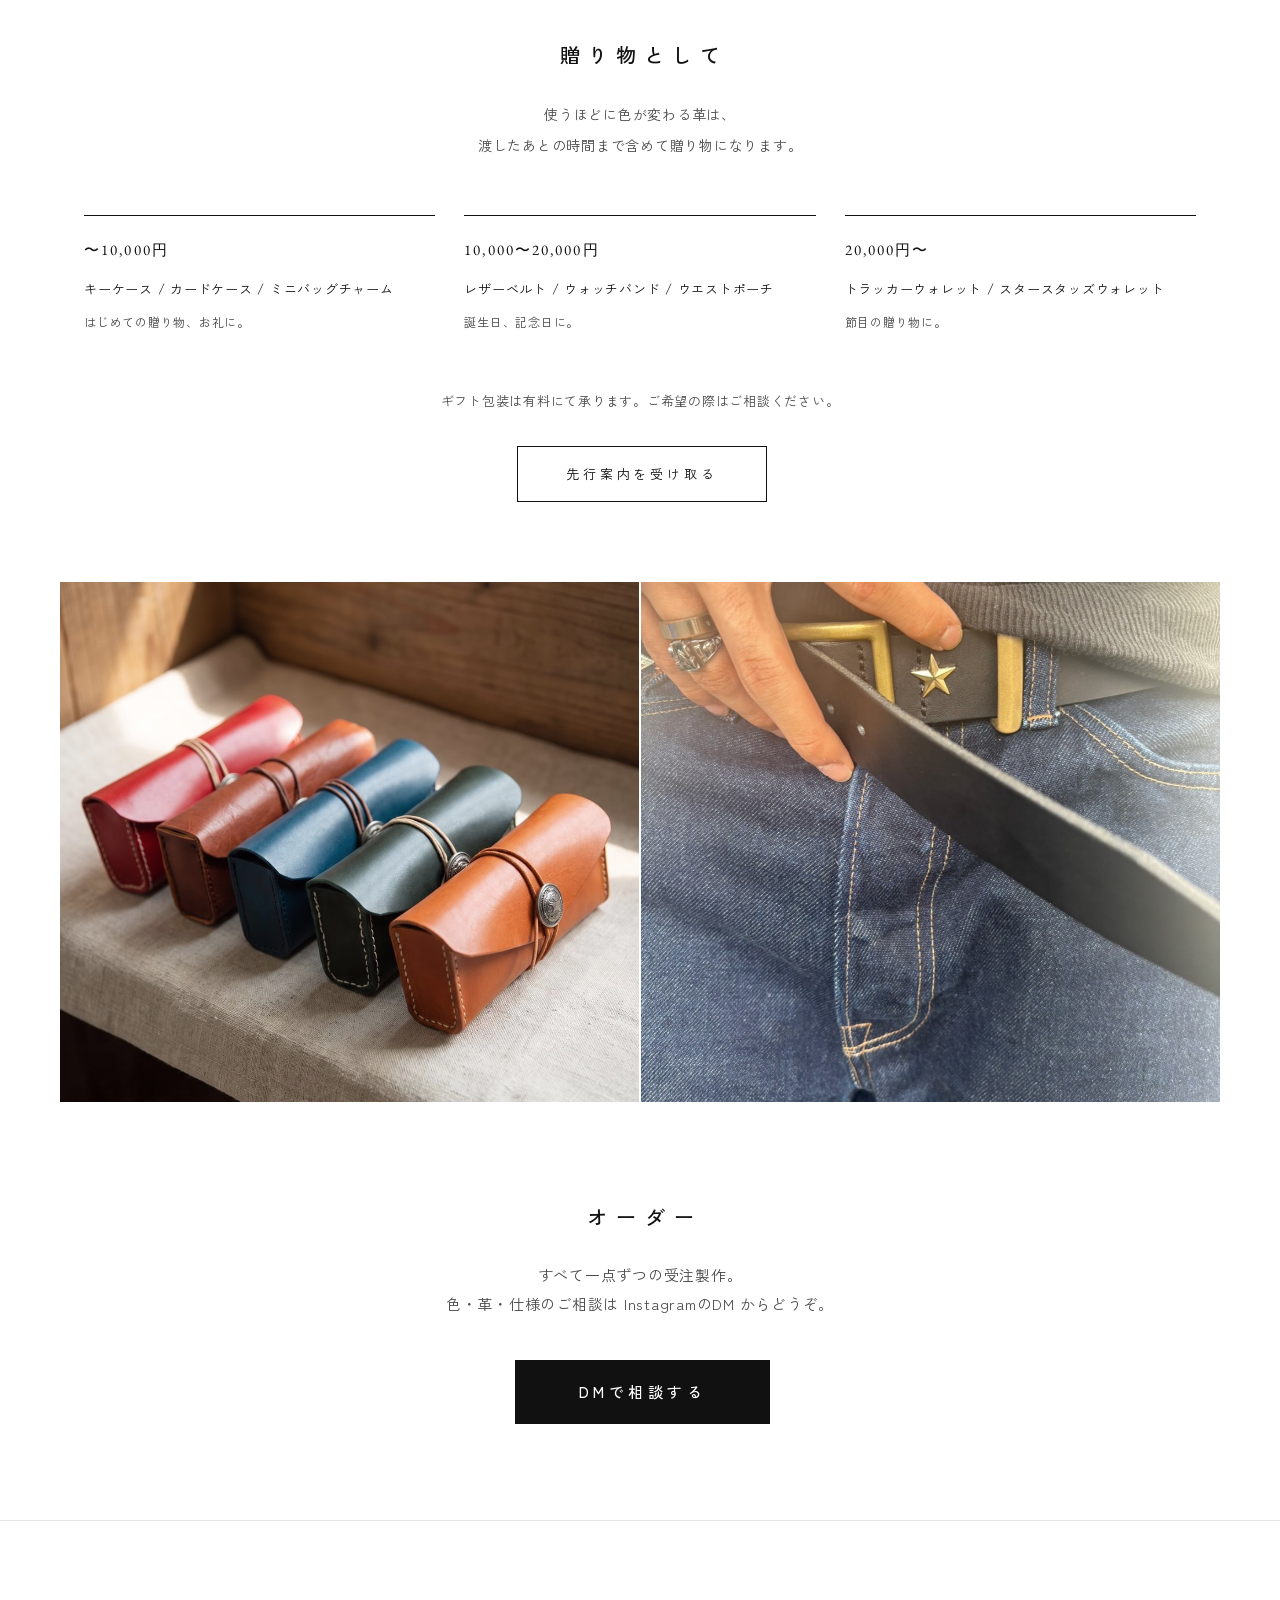
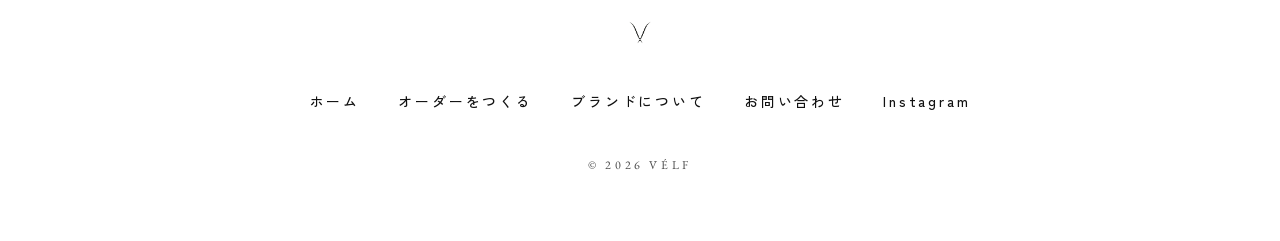
==== commit c160d664: "特商法表記に所在地と電話番号を記載し、注文承諾メールのテンプレを用意 所在地と電話番号を記載（自宅住所と本人の電話番号を出す方針で確定）。 残るは事業者名（戸籍上の氏名）とメールアドレスの2項目。埋ま" ====
--- a/index.html
+++ b/index.html
@@ -105,7 +105,7 @@
         <li class="card">
           <figure><img src="assets/img/star_wallet.jpg" alt="スタースタッズウォレット 黒" loading="lazy"></figure>
           <h3 class="card-name">スタースタッズウォレット</h3>
-          <p class="card-price">価格は準備中</p>
+          <p class="card-price">ご相談時にお見積り</p>
           <a class="card-cta" href="order.html?product=star_wallet">オーダーをつくる</a>
         </li>
       </ul>
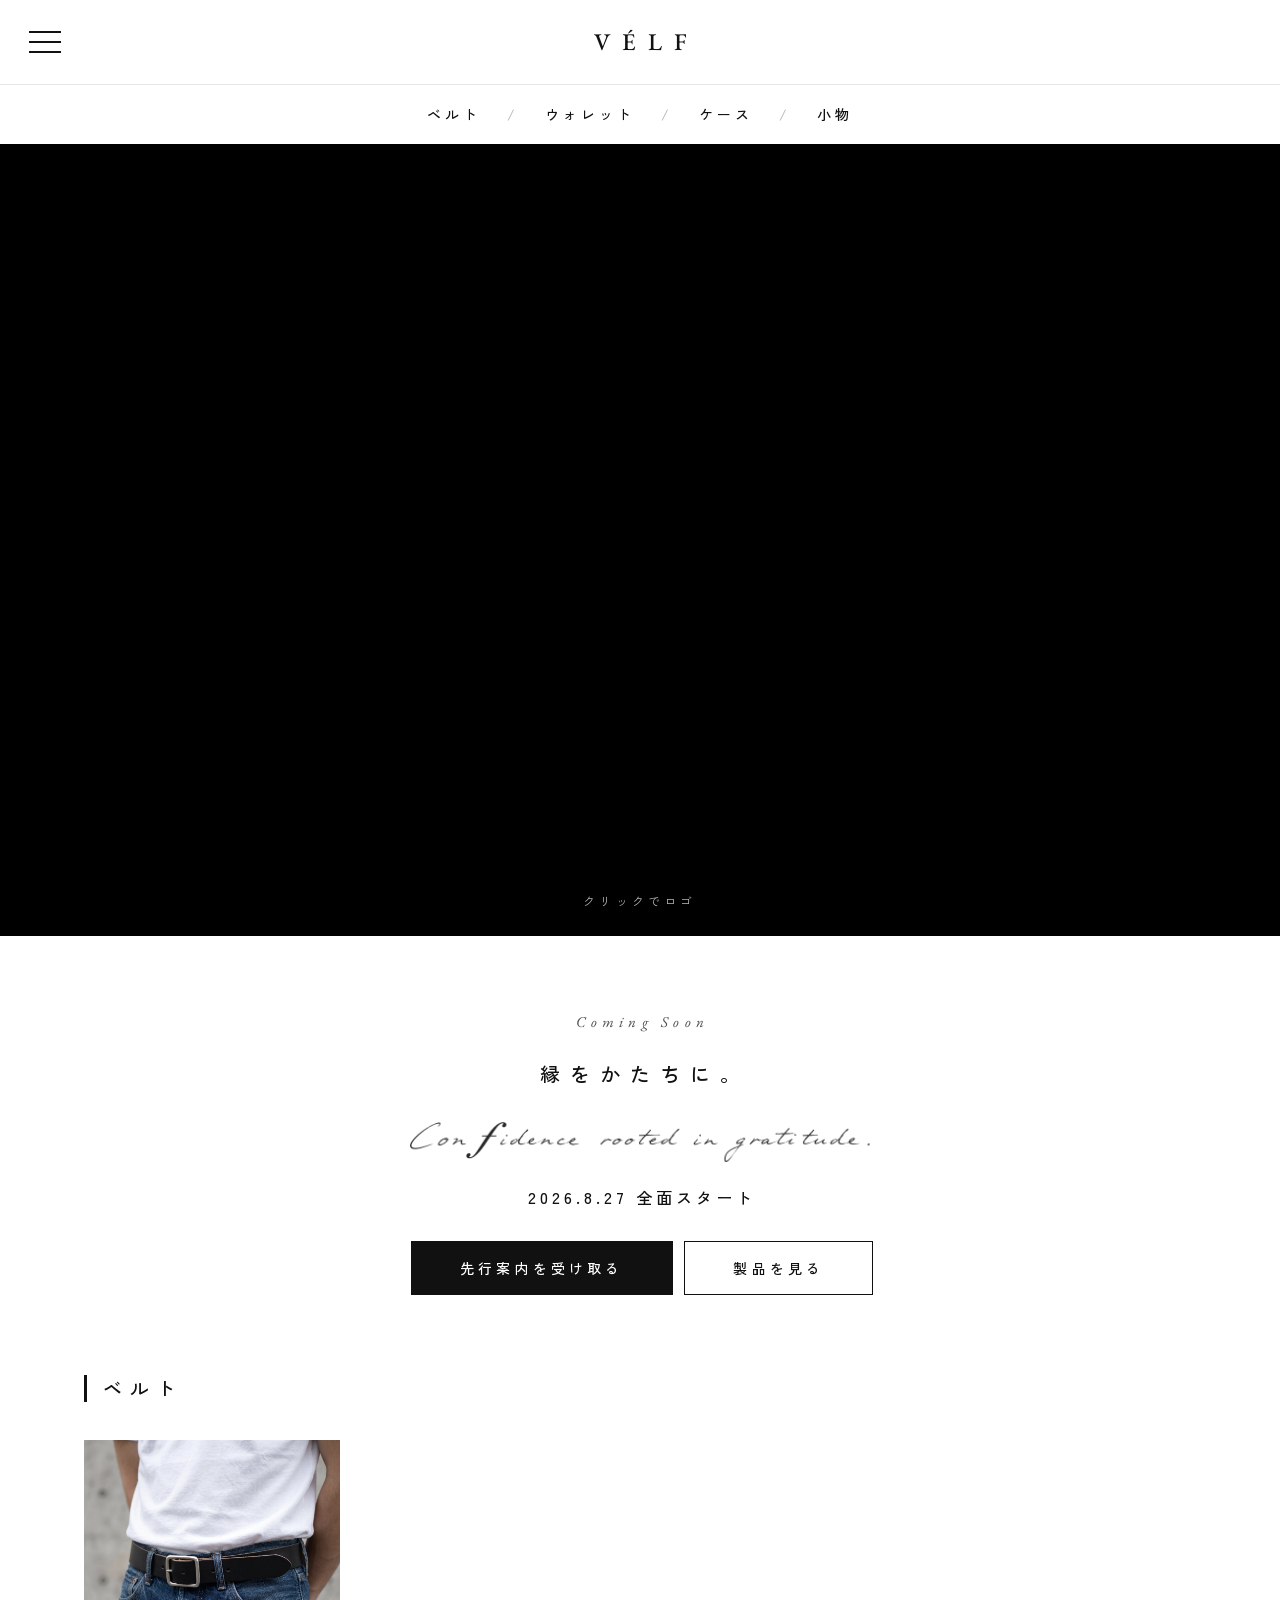
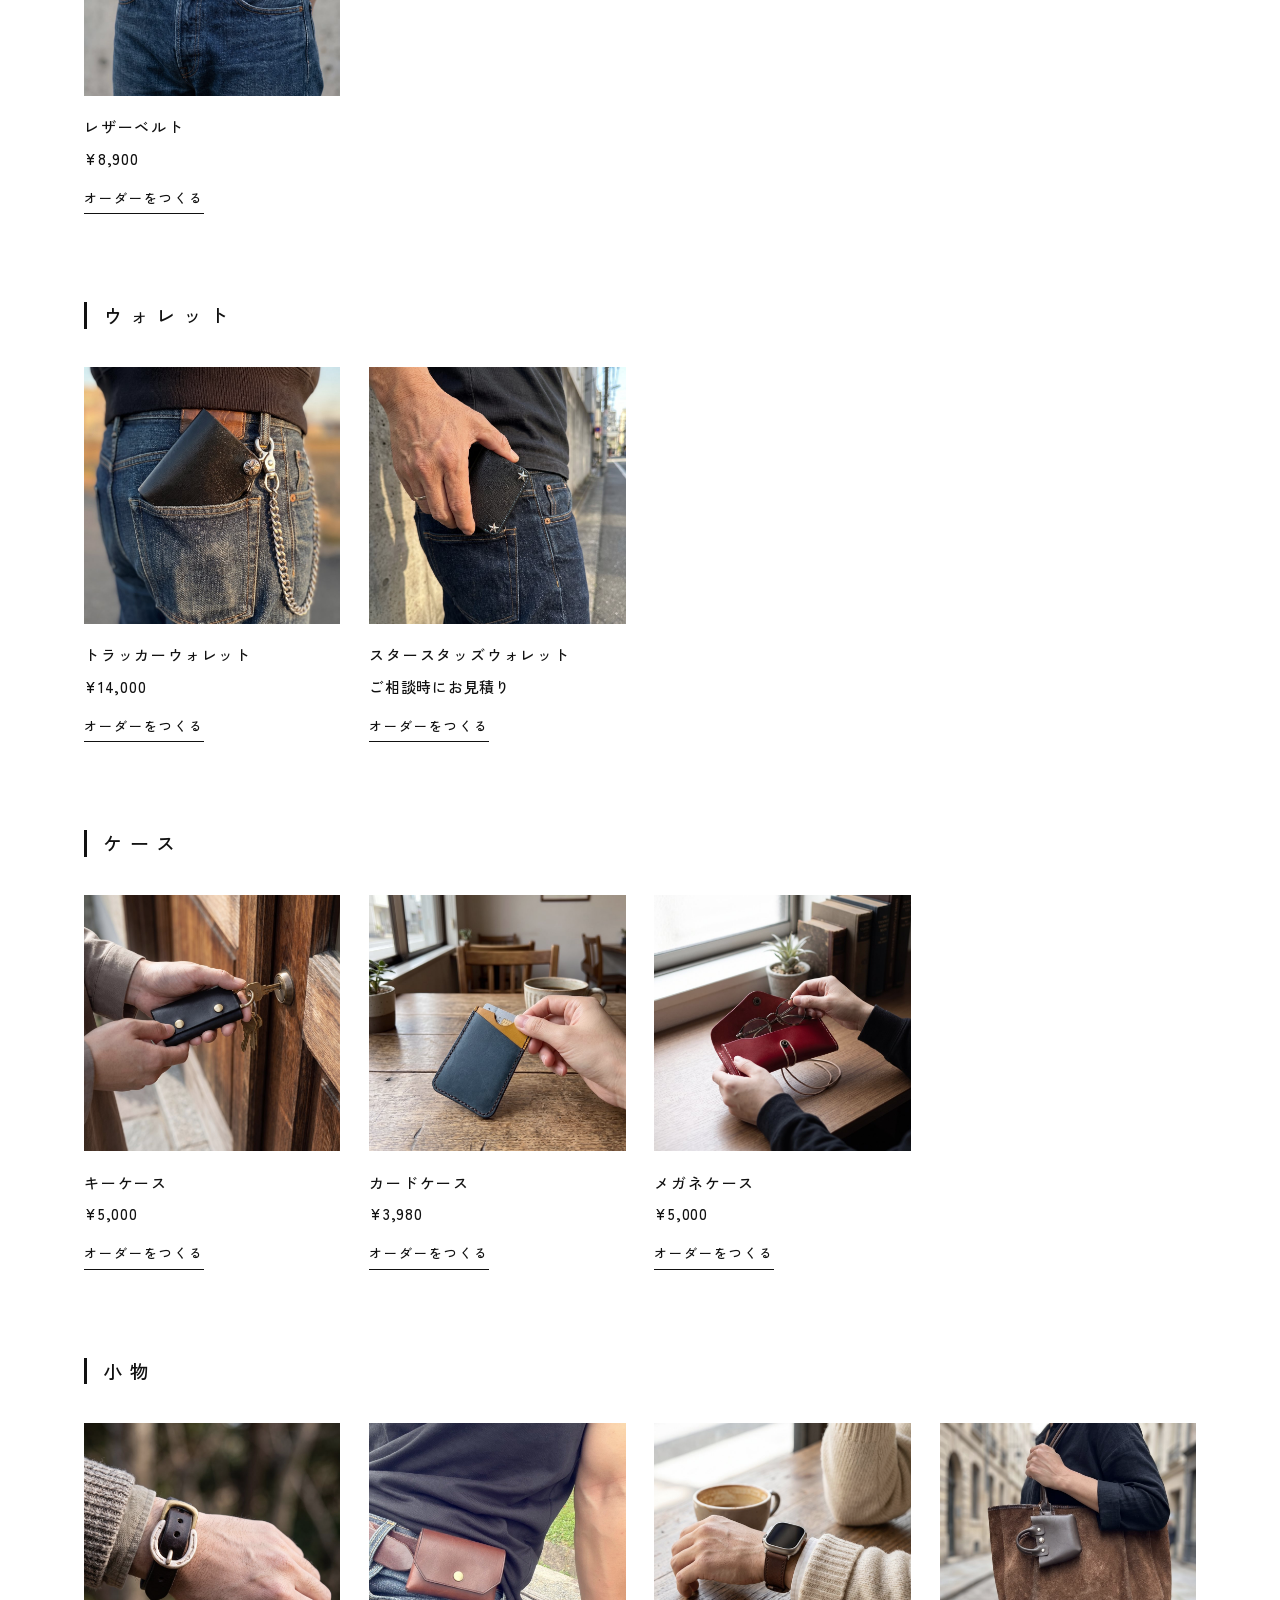
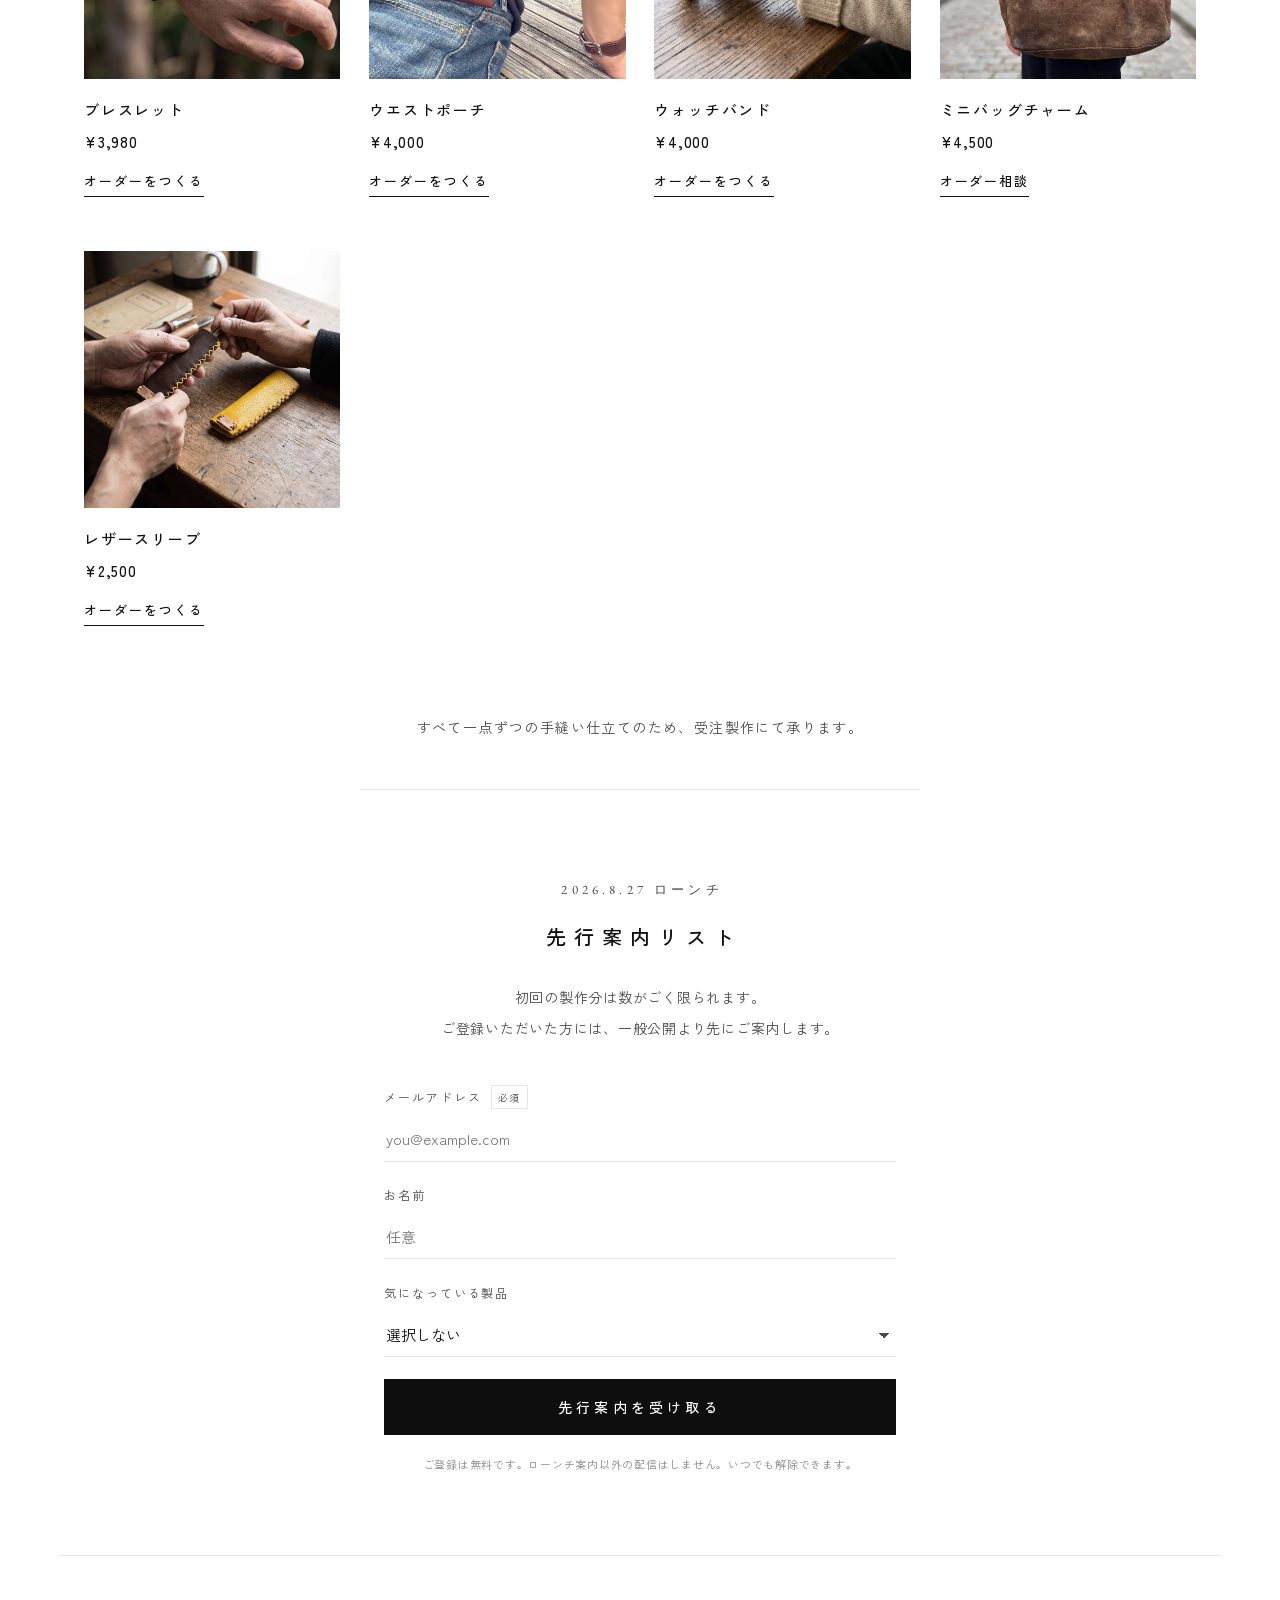
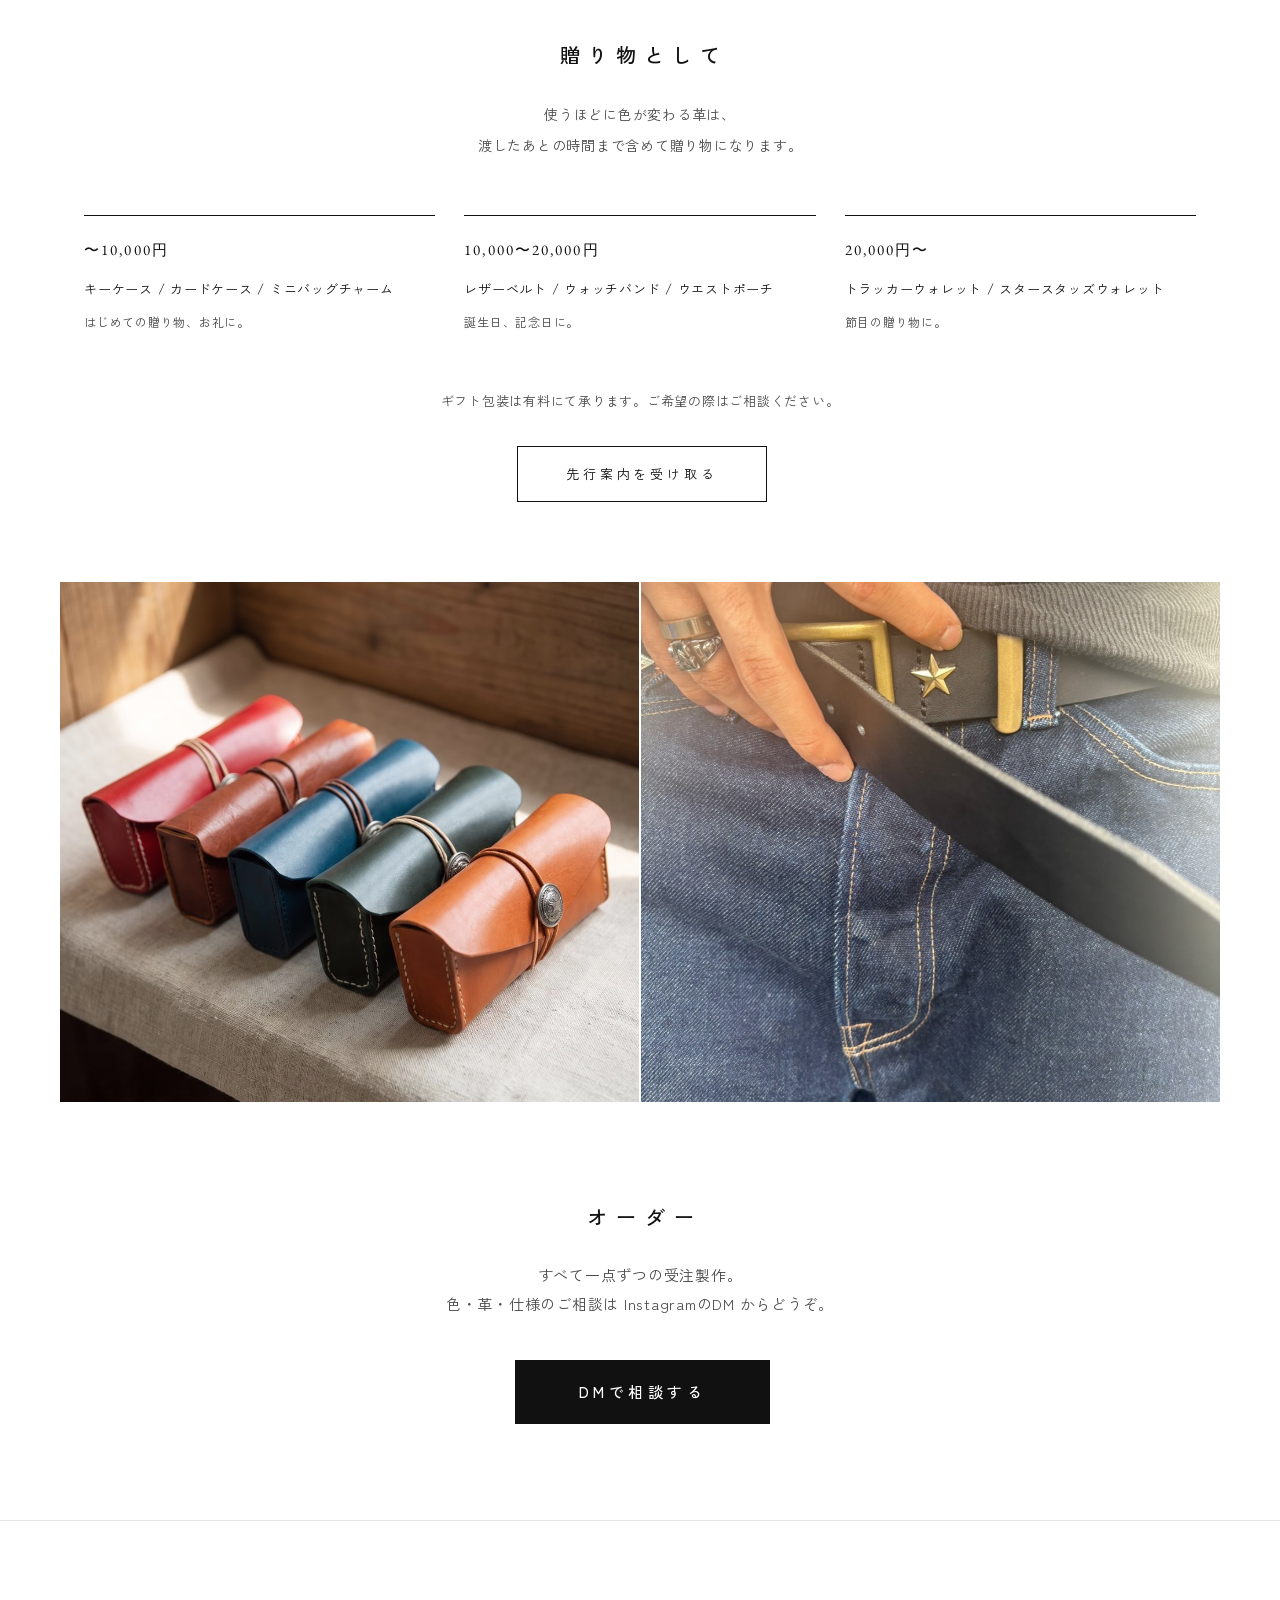
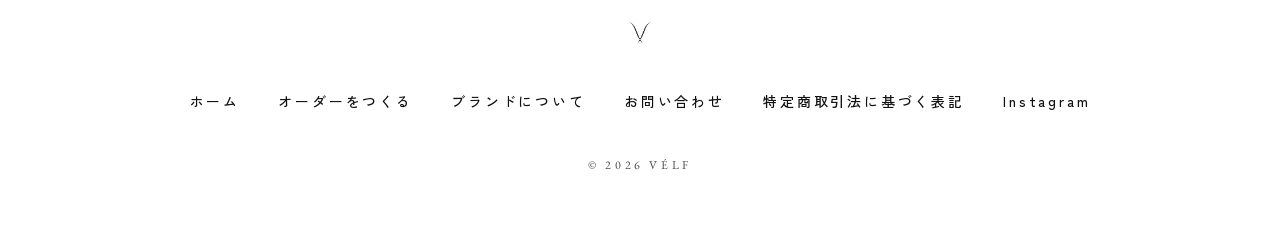
==== commit 6938c465: "特商法表記を公開状態にした 事業者名（若林 舜昌）とメールアドレス（info@velf.jp）を記載し、必要項目が すべて埋まったので noindex を外した。全ページのフッターとドロワーからリンク" ====
--- a/index.html
+++ b/index.html
@@ -45,6 +45,7 @@
   <a href="index.html#gift">贈り物として</a>
   <a href="about.html">ブランドについて</a>
   <a href="contact.html">お問い合わせ</a>
+  <a href="legal.html">特定商取引法に基づく表記</a>
   <a href="https://www.instagram.com/velf.__jp" target="_blank" rel="noopener">Instagram</a>
 </nav>
 
@@ -255,6 +256,7 @@
     <a href="order.html">オーダーをつくる</a>
     <a href="about.html">ブランドについて</a>
     <a href="contact.html">お問い合わせ</a>
+    <a href="legal.html">特定商取引法に基づく表記</a>
     <a href="https://www.instagram.com/velf.__jp" target="_blank" rel="noopener">Instagram</a>
   </nav>
   <p class="copyright">&copy; 2026 V&Eacute;LF</p>
